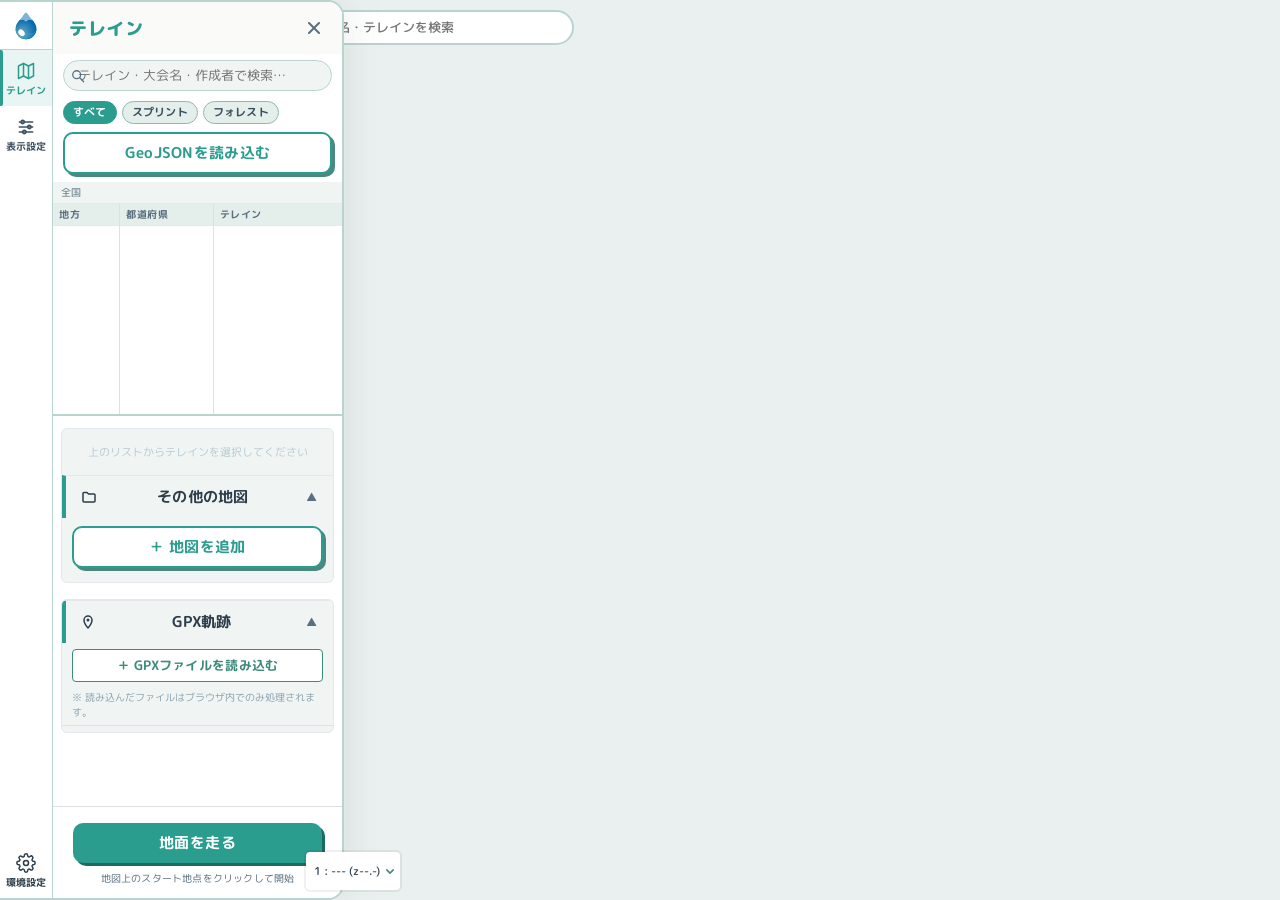
==== index.html @ 2d06283a "等高線プルダウンをDEMソース・間隔の2段に分割 - sel-contour-combinedを廃止しsel-contour-dem / sel-contour-intervalに分離 - bm-ca" ====
<!DOCTYPE html>
<!--
  This project incorporates code from the following open-source projects.
  See THIRD_PARTY_LICENSES.md for full license texts.

  - OriLibre (https://github.com/tjmsy/orilibre)
    Copyright (c) 2025 tojo masaya — MIT License

  - 全国Ｑ地図 MapLibre GL JS版 (https://github.com/qchizu-project/qchizu-maps-maplibregljs)
    Copyright 2024 全国Ｑ地図管理者 — MIT License
-->
<html lang="ja">

<head>
<meta charset="UTF-8" />
<meta name="viewport" content="width=device-width, initial-scale=1.0" />
<title>TeleDrop</title>
<link rel="icon" type="image/svg+xml" href="favicon.svg" />
<link rel="apple-touch-icon" href="apple-touch-icon.png" />
<link rel="icon" type="image/png" href="apple-touch-icon.png" />
<meta name="theme-color" content="#25556f" />

<!--
========================================================
MapLibre GL JS の読み込み
WebGL を使ってブラウザ上でインタラクティブな地図を描画するライブラリです。
3D地形表示（Terrain）や画像オーバーレイなどの機能を持ちます。
========================================================
-->
<link rel="stylesheet" href="https://unpkg.com/maplibre-gl@5.19.0/dist/maplibre-gl.css" />
<script src="https://unpkg.com/maplibre-gl@5.19.0/dist/maplibre-gl.js"></script>
<!-- maplibre-gl-export ライブラリは削除済み（独自の印刷モーダルに完全移行） -->
<!-- proj4js: 平面直角座標系 → WGS84 変換（画像+JGW読み込みで使用） -->
<script src="https://cdnjs.cloudflare.com/ajax/libs/proj4js/2.9.0/proj4.js"></script>

<!--
========================================================
PMTiles の読み込み（将来用）
PMTiles は大量のタイルを1つのファイルにまとめてCloudflare R2などに置き、
HTTP Range Request で必要部分だけを取得できる次世代フォーマットです。
将来的に自前のOMAPデータをPMTilesで配信する際に使います。
========================================================
-->
<script src="https://unpkg.com/pmtiles@3.2.0/dist/pmtiles.js"></script>

<!--
========================================================
JSZip の読み込み
KMZファイルは実態が ZIP 形式の圧縮ファイルです。
JSZip を使うことで、ブラウザ（JavaScript）上で ZIP を解凍し、
中に入っている KML ファイルや画像ファイルを取り出すことができます。
サーバーへのアップロードは不要で、すべてクライアント側で完結します。
========================================================
-->
<script src="https://cdnjs.cloudflare.com/ajax/libs/jszip/3.10.1/jszip.min.js"></script>

<!--
========================================================
OriLibre（isomizer）依存ライブラリ
mlcontour : DEMタイルから等高線を生成するライブラリ（isomizer内部で使用）
js-yaml   : 不要（isomizerをローカル化しYAML→JS変換済みのため削除）
========================================================
-->
<script
src="https://cdn.jsdelivr.net/gh/qchizu/maplibre-contour-adding-Numerical-PNG-Tile@main/dist/index.min.js"></script>

<!--
========================================================
GPXファイルはブラウザ標準のDOMParser + querySelectorAll('trkpt')
でネイティブ解析します。外部ライブラリは不使用です。
========================================================
-->

<!--
========================================================
Turf.js の読み込み
2点間の方位角計算・線形補間など空間演算を行うライブラリです。
GPXリプレイ時のカメラ方向（進行方向）の計算に使用します。
========================================================
-->
<script src="https://unpkg.com/@turf/turf@6/turf.min.js"></script>

<!--
========================================================
geomag の読み込み
WMM（World Magnetic Model）を使って磁気偏角（declination）を計算するライブラリです。
磁北線の動的生成に使用します。
========================================================
-->
<script src="https://cdn.jsdelivr.net/npm/geomag@1.0.0/dist/geomag.min.js"></script>

<!--
========================================================
TensorFlow.js の読み込み
CS立体図をDEMタイルからブラウザ内で動的生成するために使用します。
WebGLバックエンドで高速な畳み込み演算（ガウシアン平滑化）を実行します。
qchizu-project/qchizu-maps-maplibregljs のアルゴリズムを参考にしています。
========================================================
-->
<script src="https://cdn.jsdelivr.net/npm/@tensorflow/tfjs@4/dist/tf.min.js"></script>

<!--
========================================================
nipplejs の読み込み
Oシミュレーターモードの仮想ジョイスティック（左手移動）に使用します。
========================================================
-->
<script src="https://cdnjs.cloudflare.com/ajax/libs/nipplejs/0.10.1/nipplejs.min.js"></script>

<link rel="stylesheet" href="style.css">
</head>

<body>
<!-- 地図を描画するコンテナ要素 -->
<div id="map"></div>

<!-- 統合検索ボックス（常時表示・サイドバー幅に連動） -->
<div id="unified-search">
  <div id="unified-search-row">
    <svg class="search-icon" xmlns="http://www.w3.org/00/svg" viewBox="0 0 16 16" fill="none" width="14" height="14" aria-hidden="true">
      <circle cx="6.5" cy="6.5" r="4.5" stroke="currentColor" stroke-width="1.5"/>
      <line x1="10" y1="10" x2="14.5" y2="14.5" stroke="currentColor" stroke-width="1.5" stroke-linecap="round"/>
    </svg>
    <input type="text" id="unified-search-input" placeholder="地名・テレインを検索" autocomplete="off" />
    <button id="unified-search-clear" aria-label="入力をクリア" style="display:none">
      <svg xmlns="http://www.w3.org/2000/svg" viewBox="0 0 16 16" fill="none" width="12" height="12" aria-hidden="true">
        <line x1="3" y1="3" x2="13" y2="13" stroke="currentColor" stroke-width="1.5" stroke-linecap="round"/>
        <line x1="13" y1="3" x2="3" y2="13" stroke="currentColor" stroke-width="1.5" stroke-linecap="round"/>
      </svg>
    </button>
  </div>
  <div id="unified-search-msg"></div>
  <div id="unified-search-results"></div>
</div>
<!-- 開発用テーマカラーピッカー（非表示中）
<div id="dev-color-picker">
  <span>🎨</span>
  <input type="color" id="dev-primary-color" value="#2563eb" title="メインカラーを選択">
  <span id="dev-color-label" style="font-family:monospace">#2563eb</span>
  <button id="dev-color-copy" title="CSSコードをコピー">copy</button>
  <span style="color:#aaa;margin:0 2px">|</span>
  <span style="font-size:10px;color:#666">文字</span>
  <label id="dev-on-primary-toggle" title="primary背景上の文字色を白/黒で切り替え">
    <input type="checkbox" id="dev-on-primary-check" style="display:none">
    <span id="dev-on-primary-knob">⚪白</span>
  </label>
</div>
-->

<!-- 右下フロート縮尺コントロール -->
<div id="scale-ctrl-container">
  <select id="sel-scale" class="scale-ctrl-select" title="地図の縮尺を変更">
    <option value="" id="opt-current-scale">1 : --- (z--.-)</option>
    <option disabled>──────</option>
    <option value="2500">1 : 2,500</option>
    <option value="4000">1 : 4,000</option>
    <option value="5000">1 : 5,000</option>
    <option value="10000">1 : 10,000</option>
    <option value="15000">1 : 15,000</option>
    <option value="25000">1 : 25,000</option>
  </select>
</div>
<div id="sidebar">
  <!-- アイコンバー（常時表示） -->
  <div id="sidebar-icon-bar">
    <div id="sidebar-logo"><img src="favicon.svg" alt="TeleDrop"></div>
    <button class="sidebar-nav-btn active" data-panel="terrain" title="テレイン（走る場所を選択）">
      <span class="nav-icon">
        <svg xmlns="http://www.w3.org/2000/svg" width="20" height="20" viewBox="0 0 24 24" fill="none" stroke="currentColor" stroke-width="1.8" stroke-linecap="round" stroke-linejoin="round" aria-hidden="true">
          <polygon points="3 6 9 3 15 6 21 3 21 18 15 21 9 18 3 21 3 6"/>
          <line x1="9" y1="3" x2="9" y2="18"/>
          <line x1="15" y1="6" x2="15" y2="21"/>
        </svg>
      </span>
      <span class="nav-label">テレイン</span>
    </button>
    <!-- 読図タブ（機能をテレインタブに統合・非表示） -->
    <button class="sidebar-nav-btn" data-panel="3denv" title="設定">
      <span class="nav-icon">
        <svg xmlns="http://www.w3.org/2000/svg" width="20" height="20" viewBox="0 0 24 24" fill="none" stroke="currentColor" stroke-width="1.8" stroke-linecap="round" aria-hidden="true">
          <line x1="4" y1="6" x2="20" y2="6"/>
          <line x1="4" y1="12" x2="20" y2="12"/>
          <line x1="4" y1="18" x2="20" y2="18"/>
          <circle cx="8" cy="6" r="2"/>
          <circle cx="16" cy="12" r="2"/>
          <circle cx="10" cy="18" r="2"/>
        </svg>
      </span>
      <span class="nav-label">表示設定</span>
    </button>
    <!-- スペーサー: 以降のボタンをバー下部に寄せる -->
    <div class="sidebar-nav-spacer"></div>
    <!-- 環境設定モーダルを開くボタン -->
    <button class="sidebar-modal-btn" id="sys-settings-open-btn" title="環境設定">
      <span class="nav-icon">
        <svg xmlns="http://www.w3.org/2000/svg" width="20" height="20" viewBox="0 0 24 24" fill="none" stroke="currentColor" stroke-width="1.8" stroke-linecap="round" stroke-linejoin="round" aria-hidden="true">
          <circle cx="12" cy="12" r="3"/>
          <path d="M19.4 15a1.65 1.65 0 0 0 .33 1.82l.06.06a2 2 0 0 1-2.83 2.83l-.06-.06a1.65 1.65 0 0 0-1.82-.33 1.65 1.65 0 0 0-1 1.51V21a2 2 0 0 1-4 0v-.09A1.65 1.65 0 0 0 9 19.4a1.65 1.65 0 0 0-1.82.33l-.06.06a2 2 0 0 1-2.83-2.83l.06-.06A1.65 1.65 0 0 0 4.68 15a1.65 1.65 0 0 0-1.51-1H3a2 2 0 0 1 0-4h.09A1.65 1.65 0 0 0 4.6 9a1.65 1.65 0 0 0-.33-1.82l-.06-.06a2 2 0 0 1 2.83-2.83l.06.06A1.65 1.65 0 0 0 9 4.68a1.65 1.65 0 0 0 1-1.51V3a2 2 0 0 1 4 0v.09a1.65 1.65 0 0 0 1 1.51 1.65 1.65 0 0 0 1.82-.33l.06-.06a2 2 0 0 1 2.83 2.83l-.06.06A1.65 1.65 0 0 0 19.4 9a1.65 1.65 0 0 0 1.51 1H21a2 2 0 0 1 0 4h-.09a1.65 1.65 0 0 0-1.51 1z"/>
        </svg>
      </span>
      <span class="nav-label">環境設定</span>
    </button>
  </div>

  <!-- パネルコンテンツ -->
  <div id="sidebar-panel">

    <!-- ドラッグハンドル（モバイル専用） -->
    <div id="sheet-handle" aria-hidden="true"><div class="sheet-handle-bar"></div></div>
    <!-- ミニバー: 最小展開時のプレビュー（モバイル専用） -->
    <div id="sheet-mini-bar">
      <span id="sheet-mini-label">シミュレーター</span>
      <button id="sheet-mini-start-btn">▶ 開始</button>
    </div>

    <!-- 🌍 テレイン（読図機能を統合） -->
    <div class="sidebar-section active" id="panel-terrain">
      <div class="sidebar-section-header">テレイン<button class="sidebar-close-btn" title="パネルを閉じる" aria-label="パネルを閉じる"><svg width="12" height="12" viewBox="0 0 12 12" fill="none" stroke="currentColor" stroke-width="2" stroke-linecap="round"><line x1="1" y1="1" x2="11" y2="11"/><line x1="11" y1="1" x2="1" y2="11"/></svg></button></div>

      <!-- 上部: テレイン検索・絞り込み・ミラーカラム -->
      <div class="terrain-upper">
        <div id="catalog-section">
          <div class="catalog-search-wrap">
            <div class="catalog-search-row">
              <svg class="search-icon" xmlns="http://www.w3.org/2000/svg" viewBox="0 0 16 16" fill="none" width="14" height="14" aria-hidden="true">
                <circle cx="6.5" cy="6.5" r="4.5" stroke="currentColor" stroke-width="1.5"/>
                <line x1="10" y1="10" x2="14.5" y2="14.5" stroke="currentColor" stroke-width="1.5" stroke-linecap="round"/>
              </svg>
              <input id="catalog-search" type="text" placeholder="テレイン・大会名・作成者で検索…" autocomplete="off" />
            </div>
          </div>
          <div class="map-type-chips">
            <button class="type-chip active" data-type="">すべて</button>
            <button class="type-chip" data-type="sprint">スプリント</button>
            <button class="type-chip" data-type="forest">フォレスト</button>
          </div>
          <input type="file" id="geojson-file-input" accept=".geojson,.json" style="display:none" />
          <button id="geojson-load-btn" class="panel-btn-outline geojson-load-btn-top">GeoJSONを読み込む</button>
          <div id="miller-browser">
            <div id="miller-breadcrumb" class="miller-breadcrumb">
              <span class="miller-bc-root">全国</span>
            </div>
            <div class="miller-scroll-wrap">
            <div class="miller-wrap">
              <div class="miller-col" id="miller-col-region">
                <div class="miller-col-hd">地方</div>
              </div>
              <div class="miller-col" id="miller-col-pref">
                <div class="miller-col-hd">都道府県</div>
              </div>
              <div class="miller-col" id="miller-col-terrain">
                <div class="miller-col-hd">テレイン</div>
              </div>
            </div>
            </div><!-- /.miller-scroll-wrap -->
          </div>
        </div>
      </div>

      <!-- 下部: フレームツリー・地図管理・GPX -->
      <div class="terrain-lower">

        <!-- カード: フレームツリー ＋ その他の地図 -->
        <div class="terrain-detail-card">

          <!-- フレームツリー（テレイン選択前は案内テキスト） -->
          <div id="frame-tree-section">
            <div id="terrain-selected-hd" class="terrain-selected-hd" style="display:none">
              <span id="terrain-selected-name"></span>
              <button id="btn-export-frames-geojson" class="tree-export-btn" title="枠をGeoJSONでエクスポート"><svg width="14" height="14" viewBox="0 0 14 14" fill="none" stroke="currentColor" stroke-width="1.5" stroke-linecap="round" stroke-linejoin="round"><path d="M7 1v7M4.5 5.5L7 8l2.5-2.5M2 10v2a1 1 0 001 1h8a1 1 0 001-1v-2"/></svg></button>
            </div>
            <div id="frame-tree-list">
              <div class="tree-empty-hint">上のリストからテレインを選択してください</div>
            </div>
          </div>

          <!-- その他の地図（枠に依存しない手動配置地図の受け皿） -->
          <details class="panel-section" open>
            <summary><svg width="14" height="14" viewBox="0 0 14 14" fill="none" stroke="currentColor" stroke-width="1.5" stroke-linecap="round" stroke-linejoin="round" style="vertical-align:-2px;margin-right:4px"><path d="M1 3.5A1 1 0 012 2.5h3l1.5 1.5H12a1 1 0 011 1V11a1 1 0 01-1 1H2a1 1 0 01-1-1V3.5z"/></svg>その他の地図</summary>
            <div id="other-maps-drop-target" class="tree-drop-area">
              <div id="frame-tree-other-children"></div>
              <input type="file" id="map-import-input-top" accept=".kmz,.jpg,.jpeg,.png" multiple style="display:none" />
              <button id="map-import-btn-top" class="panel-btn-outline">＋ 地図を追加</button>
              <button id="btn-export-img-geojson" class="tree-upload-btn" style="display:none"><svg width="14" height="14" viewBox="0 0 14 14" fill="none" stroke="currentColor" stroke-width="1.5" stroke-linecap="round" stroke-linejoin="round"><path d="M7 1v7M4.5 5.5L7 8l2.5-2.5M2 10v2a1 1 0 001 1h8a1 1 0 001-1v-2"/></svg> 枠をGeoJSONで書き出す</button>
            </div>
          </details>

        </div><!-- /.terrain-detail-card -->

        <!-- GPX軌跡セクション -->
        <div class="terrain-detail-card">
          <details class="panel-section" open>
            <summary><svg width="12" height="14" viewBox="0 0 12 14" fill="none" stroke="currentColor" stroke-width="1.5" stroke-linecap="round" stroke-linejoin="round" style="vertical-align:-2px;margin-right:4px"><path d="M6 1a4 4 0 014 4c0 3.5-4 8-4 8S2 8.5 2 5a4 4 0 014-4z"/><circle cx="6" cy="5" r="1.5" fill="currentColor" stroke="none"/></svg>GPX軌跡</summary>
            <div id="gpx-status"></div>
            <input type="file" id="gpx-file-input" accept=".gpx" style="display:none" />
            <button id="gpx-upload-btn" class="tree-upload-btn">＋ GPXファイルを読み込む</button>
            <p class="privacy-note">※ 読み込んだファイルはブラウザ内でのみ処理されます。</p>
          </details>
        </div><!-- /.terrain-detail-card -->

      </div>
    </div>

    <!-- 読図パネル（機能統合済み・互換性のため非表示で保持） -->
    <div style="display:none">
      <div id="readmap-smart-slots"></div>
      <div id="sim-readmap-list"></div>
      <div id="kmz-list"></div>
    </div>
    <div class="sidebar-section" id="panel-readmap" style="display:none!important"></div>

    <!-- ⚙ 設定 -->
    <div class="sidebar-section" id="panel-3denv">
      <div class="sidebar-section-header">表示設定<button class="sidebar-close-btn" title="パネルを閉じる" aria-label="パネルを閉じる"><svg width="12" height="12" viewBox="0 0 12 12" fill="none" stroke="currentColor" stroke-width="2" stroke-linecap="round"><line x1="1" y1="1" x2="11" y2="11"/><line x1="11" y1="1" x2="1" y2="11"/></svg></button></div>
      <div class="sidebar-scroll">

        <!-- グループ: 地図表示 -->
        <div class="settings-group">
          <div class="settings-group-title">地図表示</div>
          <div class="setting-row bm-row">
            <span class="setting-label">ベースマップ</span>
            <div id="basemap-cards" class="bm-cards">
              <button class="bm-card active" data-key="orilibre">
                <img class="bm-card-img" src="assets/thumbnails/orilibre.png" alt="">
                <span class="bm-card-label">OriLibre</span>
              </button>
              <button class="bm-card" data-key="gsi-std">
                <img class="bm-card-img" src="assets/thumbnails/gsi-std.png" alt="">
                <span class="bm-card-label">標準地図</span>
              </button>
              <button class="bm-card" data-key="gsi-pale">
                <img class="bm-card-img" src="assets/thumbnails/gsi-pale.png" alt="">
                <span class="bm-card-label">淡色地図</span>
              </button>
              <button class="bm-card" data-key="gsi-blank">
                <img class="bm-card-img" src="assets/thumbnails/gsi-blank.png" alt="">
                <span class="bm-card-label">白地図</span>
              </button>
              <button class="bm-card" data-key="gsi-photo">
                <img class="bm-card-img" src="assets/thumbnails/gsi-photo.png" alt="">
                <span class="bm-card-label">航空写真</span>
              </button>
              <button class="bm-card" data-key="osm">
                <img class="bm-card-img" src="assets/thumbnails/osm.png" alt="">
                <span class="bm-card-label">OSM</span>
              </button>
              <!-- CS立体図カード（非表示中）
              <button class="bm-card" data-key="cs-1m">
                <img class="bm-card-img" src="assets/thumbnails/cs-1m.png" alt="">
                <span class="bm-card-label">CS 1m</span>
              </button>
              <button class="bm-card" data-key="cs-0.5m">
                <img class="bm-card-img" src="assets/thumbnails/cs-0.5m.png" alt="">
                <span class="bm-card-label">CS 0.5m</span>
              </button>
              -->
            </div>
            <!-- サムネイル生成UI（開発用・非表示中）
            <div class="bm-thumb-actions">
              <button id="btn-orilibre-thumb" class="bm-thumb-btn" type="button">OriLibreサムネ生成</button>
              <span class="bm-thumb-note">現在の表示範囲から正方形で取得</span>
            </div>
            -->
          </div>
          <div class="setting-row bm-row">
            <div class="overlay-header">
              <span class="setting-label">オーバーレイ</span>
              <span class="opacity-row-label">透明度</span>
              <input type="range" id="slider-cs" min="0" max="1" step="0.05" value="1.0" class="ui-slider" disabled />
            </div>
            <div id="overlay-cards" class="bm-cards">
              <button class="bm-card active" data-key="none">
                <div class="bm-card-none-bg" aria-hidden="true"></div>
                <span class="bm-card-label">なし</span>
              </button>
              <button class="bm-card" data-key="color-relief">
                <img class="bm-card-img" src="assets/thumbnails/color-relief.png" alt="">
                <span class="bm-card-label">色別標高</span>
              </button>
              <button class="bm-card" data-key="color-contour">
                <img class="bm-card-img" src="assets/thumbnails/color-contour.svg" alt="">
                 <span class="bm-card-label">色別等高線</span>
               </button>
               <button class="bm-card" data-key="slope">
                 <img class="bm-card-img" src="assets/thumbnails/color-relief.png" alt="">
                  <span class="bm-card-label">色別傾斜</span>
                </button>
               <button class="bm-card" data-key="cs">
                 <img class="bm-card-img" src="assets/thumbnails/cs.png" alt="">
                 <span class="bm-card-label">CS立体図</span>
               </button>
            </div>

            <!-- 色別標高図コントロール（color-relief 選択時のみ表示） -->
            <div id="color-relief-controls" class="color-relief-ctrls" style="display:none">
              <!-- ラベル行: "標高(m)  [自動]" -->
              <!-- ラベル行: "標高(m)  [min]－[max]  [自動]" -->
              <div class="cr-label-row">
                <span class="cr-label-text">標高(m)</span>
                <span class="cr-range-display">
                  <input type="number" id="cr-min-input" class="cr-num-input" step="1" value="0" min="0" />
                  <span class="cr-range-sep">–</span>
                  <input type="number" id="cr-max-input" class="cr-num-input" step="1" value="500" />
                </span>
                <button id="cr-autofit-btn" class="cr-autofit-btn" title="表示範囲の最小・最大標高を自動取得">
                  <svg xmlns="http://www.w3.org/2000/svg" width="11" height="11" viewBox="0 0 24 24" fill="none" stroke="currentColor" stroke-width="2.5" stroke-linecap="round" stroke-linejoin="round" aria-hidden="true"><path d="M3 12a9 9 0 1 0 9-9 9.75 9.75 0 0 0-6.74 2.74L3 8"/><path d="M3 3v5h5"/></svg>
                  自動
                </button>
              </div>
              <!-- スライダー行: グラデーションバー（JS 動的更新）+ 三角つまみ -->
              <div class="cr-dual-track">
                <div class="cr-gradient-track"></div>
                <div class="cr-selected-track" id="cr-selected-track">
                  <div class="cr-selected-drag cr-selected-drag--min" id="cr-selected-min-hit"></div>
                  <div class="cr-selected-drag cr-selected-drag--move" id="cr-selected-move-hit"></div>
                  <div class="cr-selected-drag cr-selected-drag--max" id="cr-selected-max-hit"></div>
                </div>
                <input type="range" class="cr-range" id="cr-min-slider"
                  min="0" max="4000" step="10" value="0" />
                <input type="range" class="cr-range" id="cr-max-slider"
                  min="0" max="4000" step="10" value="500" />
              </div>
              <button id="btn-color-relief-thumb" class="bm-thumb-btn" type="button" style="margin:6px 0 2px">サムネイル生成</button>
            </div>

            <div id="slope-relief-controls" class="color-relief-ctrls" style="display:none">
              <div class="cr-label-row">
                <span class="cr-label-text">傾斜(°)</span>
                <span class="cr-range-display">
                  <input type="number" id="sr-min-input" class="cr-num-input" step="1" value="0" min="0" />
                  <span class="cr-range-sep">–</span>
                  <input type="number" id="sr-max-input" class="cr-num-input" step="1" value="45" />
                </span>
                <button id="sr-autofit-btn" class="cr-autofit-btn" title="表示範囲の最小・最大傾斜を自動取得">
                  <svg xmlns="http://www.w3.org/2000/svg" width="11" height="11" viewBox="0 0 24 24" fill="none" stroke="currentColor" stroke-width="2.5" stroke-linecap="round" stroke-linejoin="round" aria-hidden="true"><path d="M3 12a9 9 0 1 0 9-9 9.75 9.75 0 0 0-6.74 2.74L3 8"/><path d="M3 3v5h5"/></svg>
                  自動
                </button>
              </div>
              <div class="cr-dual-track">
                <div class="cr-gradient-track" id="sr-gradient-track"></div>
                <div class="cr-selected-track" id="sr-selected-track">
                  <div class="cr-selected-drag cr-selected-drag--min" id="sr-selected-min-hit"></div>
                  <div class="cr-selected-drag cr-selected-drag--move" id="sr-selected-move-hit"></div>
                  <div class="cr-selected-drag cr-selected-drag--max" id="sr-selected-max-hit"></div>
                </div>
                <input type="range" class="cr-range" id="sr-min-slider"
                  min="0" max="90" step="1" value="0" />
                <input type="range" class="cr-range" id="sr-max-slider"
                  min="0" max="90" step="1" value="45" />
              </div>
            </div>

          </div>
        </div>

        <!-- グループ: 地形・ナビ -->
        <div class="settings-group">
          <div class="settings-group-title">地形・ナビ</div>
          <!-- 等高線・磁北線タイルカード（横並び） -->
          <div class="setting-row bm-row layer-pair-row">
            <div class="layer-card-wrapper">
              <span class="layer-card-title">等高線</span>
              <div class="bm-card active" id="contour-card">
                <img class="bm-card-img" id="contour-card-img" src="assets/thumbnails/contour-1m.png" alt="">
                <div class="bm-card-label-group">
                  <select id="sel-contour-dem" class="bm-card-select">
                    <option value="q1m" selected>Q地図 1m</option>
                    <option value="dem5a">DEM5A</option>
                  </select>
                  <select id="sel-contour-interval" class="bm-card-select">
                    <option value="1">1m</option>
                    <option value="2">2m</option>
                    <option value="2.5">2.5m</option>
                    <option value="5" selected>5m</option>
                    <option value="10">10m</option>
                  </select>
                </div>
              </div>
            </div>
            <div class="layer-card-wrapper">
              <span class="layer-card-title">磁北線</span>
              <div class="bm-card active" id="magnetic-card">
                <img class="bm-card-img" src="assets/thumbnails/magnetic-north.png" alt="">
                <div class="bm-card-label-group">
                  <select id="sel-magnetic-combined" class="bm-card-select">
                    <option value="120">120m</option>
                    <option value="150">150m</option>
                    <option value="250">250m</option>
                    <option value="300" selected>300m</option>
                    <option value="500">500m</option>
                  </select>
                </div>
              </div>
            </div>
          </div>
          <div class="setting-row toggle-left">
            <div class="setting-left">
              <label for="chk-exaggeration" class="setting-label">3D地形</label>
              <label class="toggle-switch">
                <input type="checkbox" id="chk-exaggeration" checked />
                <span class="toggle-slider"></span>
              </label>
            </div>
            <div class="setting-right">
              <input type="range" id="slider-exaggeration" min="0.5" max="3" step="0.1" value="1.0"
                class="ui-slider" />
              <span class="opacity-val" id="val-exaggeration">1.0×</span>
            </div>
          </div>
          <div class="setting-row toggle-left">
            <div class="setting-left">
              <label for="chk-building" class="setting-label">3D建物</label>
              <label class="toggle-switch">
                <input type="checkbox" id="chk-building" checked />
                <span class="toggle-slider"></span>
              </label>
            </div>
            <div class="setting-right">
              <select id="sel-building" class="setting-select">
                <option value="plateau" selected>PLATEAU</option>
                <option value="plateau-lod2">PLATEAU LOD2</option>
                <option value="ofm">OpenFreeMap</option>
              </select>
            </div>
          </div>
        </div>


      </div>
    </div>

    <!-- PCシミュレーター開始ボタン（常時表示・パネル最下部固定） -->
    <div class="sim-start-block" id="sim-start-block">
      <button id="pc-sim-toggle-btn">地面を走る</button>
      <!-- <button id="pc-sim-bird-btn">空を飛ぶ</button> -->
      <div id="pc-sim-start-hint">地図上のスタート地点をクリックして開始</div>
    </div>

  </div>
</div>
<!-- タイムライン・コントロールパネル（画面下部、GPX読み込み後に表示） -->
<div id="timeline-panel">
  <!-- キーヒント（3Dモード時のみ表示） -->
  <div id="gpx-key-hint">↑↓ ピッチ &nbsp;·&nbsp; ←→ 方向 &nbsp;·&nbsp; I/O 距離</div>
  <!-- 再生コントロール行 -->
  <div id="timeline-main-row">
    <button id="play-pause-btn">▶</button>
    <div id="timeline-controls">
      <input type="range" id="seek-bar" min="0" max="100" value="0" />
      <div id="time-display">
        <span id="time-current">00:00</span> / <span id="time-total">00:00</span>
      </div>
    </div>
    <select id="speed-select" title="再生速度">
      <option value="10">10×</option>
      <option value="30" selected>30×</option>
      <option value="60">60×</option>
      <option value="120">120×</option>
    </select>
    <button id="gpx-3d-btn" title="2D / 3D 追尾カメラ 切替">2D</button>
  </div>
</div>
<!-- ドラッグ&ドロップ時に表示されるオーバーレイ -->
<!-- フレームへの画像割り当て用（全フレームで共有する隠し input） -->
<input type="file" id="frame-img-input" accept=".jpg,.jpeg,.png" multiple style="display:none" />

<div id="drop-overlay">KMZ・画像+JGW・GPX をドロップ</div>

<!-- ===== 環境設定モーダル（スケール・シミュレーター設定） ===== -->
<div id="sys-settings-modal" role="dialog" aria-modal="true" aria-label="環境設定" style="display:none">
  <div id="sys-settings-wrapper" class="modal-wrapper">

    <!-- ヘッダー -->
    <div id="sys-settings-header" class="modal-header">
      <span>環境設定</span>
      <button id="sys-settings-close-btn" class="modal-close-btn" title="閉じる"><svg width="12" height="12" viewBox="0 0 12 12" fill="none" stroke="currentColor" stroke-width="2" stroke-linecap="round"><line x1="1" y1="1" x2="11" y2="11"/><line x1="11" y1="1" x2="1" y2="11"/></svg></button>
    </div>

    <!-- ボディ: 左ナビ + 右コンテンツ -->
    <div id="sys-settings-body">

      <!-- 左ナビゲーション -->
      <nav id="settings-nav">
        <button class="settings-nav-item active" data-section="general">
          <span class="settings-nav-icon">
            <svg xmlns="http://www.w3.org/2000/svg" width="16" height="16" viewBox="0 0 24 24" fill="none" stroke="currentColor" stroke-width="1.8" stroke-linecap="round" stroke-linejoin="round" aria-hidden="true">
              <circle cx="12" cy="8" r="3"/>
              <path d="M20 21a8 8 0 1 0-16 0"/>
            </svg>
          </span>
          <span class="settings-nav-label">一般</span>
        </button>
        <button class="settings-nav-item" data-section="simulator">
          <span class="settings-nav-icon">
            <svg xmlns="http://www.w3.org/2000/svg" width="16" height="16" viewBox="0 0 24 24" fill="none" stroke="currentColor" stroke-width="1.8" stroke-linecap="round" stroke-linejoin="round" aria-hidden="true">
              <polygon points="5 3 19 12 5 21 5 3"/>
            </svg>
          </span>
          <span class="settings-nav-label">シミュレーター</span>
        </button>
        <button class="settings-nav-item" data-section="display">
          <span class="settings-nav-icon">
            <svg xmlns="http://www.w3.org/2000/svg" width="16" height="16" viewBox="0 0 24 24" fill="none" stroke="currentColor" stroke-width="1.8" stroke-linecap="round" stroke-linejoin="round" aria-hidden="true">
              <rect x="2" y="3" width="20" height="14" rx="2"/>
              <line x1="8" y1="21" x2="16" y2="21"/>
              <line x1="12" y1="17" x2="12" y2="21"/>
            </svg>
          </span>
          <span class="settings-nav-label">画面・校正</span>
        </button>
      </nav>

      <!-- 右コンテンツエリア -->
      <div id="settings-content">

        <!-- 一般 -->
        <section class="settings-section active" id="settings-sec-general">
          <h2 class="settings-section-heading">一般</h2>
          <div class="settings-item">
            <div class="settings-item-label">
              <span class="settings-item-title">操作ヒントを表示</span>
              <span class="settings-item-desc">シミュレーター起動時に操作ガイドを画面上に表示します</span>
            </div>
            <div class="settings-item-ctrl">
              <label class="toggle-switch">
                <input type="checkbox" id="chk-sim-hint" checked />
                <span class="toggle-slider"></span>
              </label>
            </div>
          </div>
          <div class="settings-item">
            <div class="settings-item-label">
              <span class="settings-item-title">読図モードで現在位置を表示</span>
              <span class="settings-item-desc">GPS を利用して現在地を地図上にドットで表示します</span>
            </div>
            <div class="settings-item-ctrl">
              <label class="toggle-switch">
                <input type="checkbox" id="chk-readmap-dot" checked />
                <span class="toggle-slider"></span>
              </label>
            </div>
          </div>
        </section>

        <!-- シミュレーター -->
        <section class="settings-section" id="settings-sec-simulator">
          <h2 class="settings-section-heading">シミュレーター</h2>

          <!-- シミュレーターモード（非表示中） -->
          <!--
          <div class="settings-item">
            <div class="settings-item-label">
              <span class="settings-item-title">シミュレーターモード</span>
              <span class="settings-item-desc">地面を走るか、上空を飛ぶかを選択します</span>
            </div>
            <div class="settings-item-ctrl">
              <div class="sim-view-mode-chips">
                <button class="type-chip active" data-sim-mode="terrain">地面を走る</button>
                <button class="type-chip"        data-sim-mode="bird">空を飛ぶ</button>
              </div>
            </div>
          </div>
          -->

          <!-- 飛行高度（鳥瞰モード時のみ表示） -->
          <!--
          <div class="settings-sim-speed-item" id="settings-bird-alt-item" style="display:none">
            <div class="settings-ppi-header">
              <div>
                <span class="settings-item-title">飛行高度</span>
                <span class="settings-item-desc">地形面からの相対高度</span>
              </div>
              <div class="settings-ppi-value-wrap">
                <span class="settings-ppi-num" id="pc-bird-alt-num">200</span>
                <span class="settings-ppi-unit">m</span>
              </div>
            </div>
            <div class="settings-sim-speed-ctrl settings-sim-speed-ctrl--bubble">
              <span class="settings-slider-bound">10</span>
              <div class="slider-bubble-wrap">
                <span class="slider-bubble" id="pc-bird-alt-bubble">200</span>
                <input type="range" id="pc-bird-alt" min="0" max="1000" step="1" value="482" class="ui-slider" />
              </div>
              <span class="settings-slider-bound">5000</span>
            </div>
          </div>
          -->

          <!-- 移動速度 -->
          <div class="settings-sim-speed-item">
            <!-- ヘッダー: タイトル（左）+ 速度・ペース大きい数値（右） -->
            <div class="settings-ppi-header">
              <div><span class="settings-item-title">移動速度</span></div>
              <div class="sim-speed-display">
                <div class="sim-speed-block">
                  <span class="sim-speed-big" id="pc-sim-speed-num">100</span>
                  <span class="sim-metric-unit">km/h</span>
                </div>
                <div class="sim-speed-sep"></div>
                <div class="sim-pace-block">
                  <span class="sim-pace-big" id="pc-sim-pace-display">0:36</span>
                  <span class="sim-metric-unit">/km</span>
                </div>
              </div>
            </div>
            <!-- スライダー行（バッジ + レール + 境界目盛り） -->
            <div class="settings-sim-speed-ctrl">
              <div class="slider-bubble-wrap">
                <!-- thumb追随バッジ: 速度 -->
                <span class="sim-speed-badge" id="pc-sim-speed-badge"><span id="pc-sim-badge-speed">100</span></span>
                <!-- スライダー下に配置する円ドット＋上部数字ラベル（thumbの後ろに入るよう input より前に置く） -->
                <div class="sim-speed-dot-area" id="pc-sim-speed-dots">
                  <div class="sim-speed-tick" data-idx="0" style="--tick-pct: 0.0000"><span class="sim-speed-tick-lbl">10</span></div>
                  <div class="sim-speed-tick" data-idx="1" style="--tick-pct: 0.1111"><span class="sim-speed-tick-lbl">12</span></div>
                  <div class="sim-speed-tick" data-idx="2" style="--tick-pct: 0.2222"><span class="sim-speed-tick-lbl">15</span></div>
                  <div class="sim-speed-tick" data-idx="3" style="--tick-pct: 0.3333"><span class="sim-speed-tick-lbl">20</span></div>
                  <div class="sim-speed-tick" data-idx="4" style="--tick-pct: 0.4444"><span class="sim-speed-tick-lbl">30</span></div>
                  <div class="sim-speed-tick" data-idx="5" style="--tick-pct: 0.5556"><span class="sim-speed-tick-lbl">60</span></div>
                  <div class="sim-speed-tick" data-idx="6" style="--tick-pct: 0.6667"><span class="sim-speed-tick-lbl">100</span></div>
                  <div class="sim-speed-tick" data-idx="7" style="--tick-pct: 0.7778"><span class="sim-speed-tick-lbl">300</span></div>
                  <div class="sim-speed-tick" data-idx="8" style="--tick-pct: 0.8889"><span class="sim-speed-tick-lbl">600</span></div>
                  <div class="sim-speed-tick" data-idx="9" style="--tick-pct: 1.0000"><span class="sim-speed-tick-lbl">900</span></div>
                </div>
                <input type="range" id="pc-sim-speed" min="0" max="9" step="1" value="6" class="ui-slider" />
                <!-- モードラベル: 各tickに個別表示 -->
                <div class="sim-speed-tick-area">
                  <div class="sim-speed-mode-lbl" style="--lbl-ctr: 0.0000">キロ6</div>
                  <div class="sim-speed-mode-lbl" style="--lbl-ctr: 0.1111">キロ5</div>
                  <div class="sim-speed-mode-lbl" style="--lbl-ctr: 0.2222">キロ4</div>
                  <div class="sim-speed-mode-lbl" style="--lbl-ctr: 0.3333">キロ3</div>
                  <div class="sim-speed-mode-lbl" style="--lbl-ctr: 0.4444">キロ2</div>
                  <div class="sim-speed-mode-lbl" style="--lbl-ctr: 0.5556">自動車</div>
                  <div class="sim-speed-mode-lbl" style="--lbl-ctr: 0.6667">高速</div>
                  <div class="sim-speed-mode-lbl" style="--lbl-ctr: 0.7778">新幹線</div>
                  <div class="sim-speed-mode-lbl" style="--lbl-ctr: 0.8889">リニア</div>
                  <div class="sim-speed-mode-lbl" style="--lbl-ctr: 1.0000">飛行機</div>
                </div>
              </div>
            </div>
          </div>

          <!-- 読図マップ -->
          <div class="settings-sim-speed-item">
            <div class="settings-ppi-header">
              <div>
                <span class="settings-item-title">読図マップ</span>
                <span class="settings-item-desc">シミュレーター起動時に表示するベースマップを選択します</span>
              </div>
            </div>
            <div class="settings-sim-speed-ctrl settings-sim-speed-ctrl--select">
              <div class="slider-bubble-wrap">
                <select id="sel-readmap-bg" class="setting-select" style="width: 100%">
                  <option value="orilibre" selected>OriLibre</option>
                  <option value="gsi-std">地理院 標準</option>
                  <option value="gsi-pale">地理院 淡色</option>
                  <option value="gsi-blank">白地図</option>
                  <option value="gsi-photo">航空写真</option>
                  <option value="osm">OpenStreetMap</option>
                </select>
              </div>
            </div>
          </div>
        </section>

        <!-- 画面・校正 -->
        <section class="settings-section" id="settings-sec-display">
          <h2 class="settings-section-heading">画面・校正</h2>

          <p class="settings-display-desc">
            正しい縮尺で地図を表示するための設定です。<br>
            下の目盛りに<strong>本物の定規</strong>をあてて、長さがピッタリ一致するように調整してください。
          </p>

          <!-- PPI 統合グループ -->
          <div class="settings-ppi-group">

            <!-- ヘッダー: タイトル + 現在値 -->
            <div class="settings-ppi-header">
              <div>
                <span class="settings-item-title">PPI（画面の密度）</span>
                <span class="settings-item-title-sub">pixel per inch — 1インチ（2.54cm）あたりの画素数</span>
              </div>
              <div class="settings-ppi-value-wrap">
                <span class="settings-ppi-num" id="ppi-current-display">96</span>
                <span class="settings-ppi-unit">ppi</span>
              </div>
            </div>

            <!-- プリセット行 -->
            <div class="settings-ppi-preset-row">
              <span class="settings-ppi-preset-label">デバイスから選択:</span>
              <div class="ppi-cascade-wrap">
                <button id="ppi-cascade-btn" class="ppi-cascade-btn" type="button">
                  <span id="ppi-cascade-label">選択してください</span>
                  <span class="ppi-cascade-arrow">▾</span>
                </button>
                <!-- buildPpiCascade() が body 直下に移動して使用 -->
                <div class="ppi-cascade-menu" id="ppi-cascade-menu"></div>
              </div>
            </div>

            <!-- スライダー行 -->
            <div class="settings-ppi-slider-row">
              <span class="settings-slider-bound">72</span>
              <div class="slider-bubble-wrap">
                <span class="slider-bubble" id="ppi-slider-bubble">96</span>
                <input type="range" id="ppi-manual-slider" min="72" max="550" step="1" value="96" class="ui-slider" />
              </div>
              <span class="settings-slider-bound">550</span>
            </div>

          </div>

          <!-- 定規 -->
          <div class="settings-ruler-wrap">
            <div class="settings-ruler-inner">
              <svg id="ppi-ruler" height="36" aria-label="実寸定規"></svg>
            </div>
          </div>
        </section>

      </div><!-- /#settings-content -->
    </div><!-- /#sys-settings-body -->
  </div><!-- /#sys-settings-wrapper -->
</div>

<!-- ===== PC シミュレーター ポーズHUD ===== -->
<div id="pc-sim-pause-hud" style="display:none">
  <div id="pause-hud-card">
    <div id="pause-hud-title">一時停止</div>
    <div class="pause-hud-actions">
      <button id="pause-hud-resume-btn" class="pause-hud-btn pause-hud-btn--primary">▶ 再開</button>
      <button id="pause-hud-settings-btn" class="pause-hud-btn"><svg width="14" height="14" viewBox="0 0 14 14" fill="none" stroke="currentColor" stroke-width="1.5" stroke-linecap="round" stroke-linejoin="round" style="vertical-align:-2px;margin-right:4px"><circle cx="7" cy="7" r="2"/><path d="M7 1v1.5M7 11.5V13M1 7h1.5M11.5 7H13M2.93 2.93l1.06 1.06M10.01 10.01l1.06 1.06M2.93 11.07l1.06-1.06M10.01 3.99l1.06-1.06"/></svg>環境設定</button>
      <button id="pause-hud-stop-btn" class="pause-hud-btn pause-hud-btn--danger">■ 終了</button>
    </div>
  </div>
</div>

<!-- タイル生成インジケーター（右下・小） -->
<div id="map-tile-loading" style="display:none" aria-live="polite">
  <svg class="compass-spinner" viewBox="0 0 64 64" aria-hidden="true">
    <circle cx="32" cy="32" r="28" fill="none" stroke="#E2E8F0" stroke-width="3"/>
    <path d="M32 8L32 14 M32 50L32 56 M8 32L14 32 M50 32L56 32" stroke="#CBD5E1" stroke-width="2" stroke-linecap="round"/>
    <g class="compass-needle-group">
      <polygon points="32,12 38,32 26,32" fill="#0369b0"/>
      <polygon points="32,52 38,32 26,32" fill="#94A3B8"/>
      <circle cx="32" cy="32" r="4" fill="#fff"/>
      <circle cx="32" cy="32" r="4" fill="none" stroke="#0369b0" stroke-width="1.5"/>
    </g>
  </svg>
  <span>生成中です…</span>
</div>

<!-- 読み込み中インジケーター（中央・大） -->
<div id="map-loading" style="display:none" aria-live="polite">
  <svg class="compass-spinner compass-spinner--lg" viewBox="0 0 64 64" aria-hidden="true">
    <circle cx="32" cy="32" r="28" fill="none" stroke="#E2E8F0" stroke-width="3"/>
    <path d="M32 8L32 14 M32 50L32 56 M8 32L14 32 M50 32L56 32" stroke="#CBD5E1" stroke-width="2" stroke-linecap="round"/>
    <g class="compass-needle-group">
      <polygon points="32,12 38,32 26,32" fill="#0369b0"/>
      <polygon points="32,52 38,32 26,32" fill="#94A3B8"/>
      <circle cx="32" cy="32" r="4" fill="#fff"/>
      <circle cx="32" cy="32" r="4" fill="none" stroke="#0369b0" stroke-width="1.5"/>
    </g>
  </svg>
  <span>生成中です…</span>
</div>

<!-- ===== 枠エクスポート: テレイン情報入力ダイアログ ===== -->
<div id="export-terrain-dialog" role="dialog" aria-modal="true" aria-label="テレイン情報を入力" style="display:none">
  <div class="export-dialog-box">
    <h3 class="export-dialog-title">テレイン情報を選択</h3>

    <!-- Step 1: 地方 -->
    <div class="export-dialog-step">
      <div class="export-dialog-step-label">地方</div>
      <div id="export-region-list" class="export-pill-group"></div>
    </div>

    <!-- Step 2: 都道府県 -->
    <div id="export-pref-row" class="export-dialog-step" style="display:none">
      <div class="export-dialog-step-label">都道府県</div>
      <div id="export-pref-list" class="export-pill-group"></div>
    </div>

    <!-- Step 3: テレイン -->
    <div id="export-terrain-row" class="export-dialog-step" style="display:none">
      <div class="export-dialog-step-label">テレイン</div>
      <div id="export-terrain-list" class="export-item-list"></div>
      <input id="export-terrain-name" type="text" class="export-dialog-input"
             placeholder="テレイン名を入力" autocomplete="off" style="display:none">
    </div>

    <!-- Step 4: 大会名 -->
    <div id="export-event-row" class="export-dialog-step" style="display:none">
      <div class="export-dialog-step-label">大会名</div>
      <div id="export-event-list" class="export-item-list"></div>
      <input id="export-event-name" type="text" class="export-dialog-input"
             placeholder="大会名を入力" autocomplete="off" style="display:none">
    </div>

    <!-- Step 5: 詳細情報 -->
    <div id="export-detail-row" class="export-dialog-step" style="display:none">
      <div class="export-dialog-step-label">詳細情報</div>
      <div class="export-detail-fields">
        <div class="export-detail-field">
          <label class="export-detail-label" for="export-event-date">開催日</label>
          <input id="export-event-date" type="date" class="export-dialog-input export-detail-input">
        </div>
        <div class="export-detail-field">
          <label class="export-detail-label" for="export-scale">縮尺</label>
          <select id="export-scale" class="export-dialog-input export-detail-input">
            <option value="">―</option>
            <option value="1:2500">1:2,500</option>
            <option value="1:3000">1:3,000</option>
            <option value="1:4000">1:4,000</option>
            <option value="1:5000">1:5,000</option>
            <option value="1:7500">1:7,500</option>
            <option value="1:10000">1:10,000</option>
            <option value="1:15000">1:15,000</option>
          </select>
        </div>
        <div class="export-detail-field">
          <label class="export-detail-label" for="export-map-size">地図サイズ</label>
          <select id="export-map-size" class="export-dialog-input export-detail-input">
            <option value="">―</option>
            <option value="A4">A4</option>
            <option value="A3">A3</option>
            <option value="A5">A5</option>
            <option value="B4">B4</option>
            <option value="B5">B5</option>
          </select>
        </div>
      </div>
    </div>

    <div class="export-dialog-btns">
      <button id="export-dialog-cancel" class="export-dialog-btn">キャンセル</button>
      <button id="export-dialog-ok" class="export-dialog-btn export-dialog-btn--primary" disabled>エクスポート</button>
    </div>
  </div>
</div>

<!-- ===== 地図画像 位置合わせモーダル ===== -->
<div id="import-overlay" role="dialog" aria-modal="true" aria-label="地図画像の位置合わせ">
  <div id="import-modal-wrapper" class="modal-wrapper">

    <!-- ヘッダー -->
    <div id="import-modal-header" class="modal-header">
      <span>地図画像の位置合わせ</span>
      <button id="import-overlay-close-btn" class="modal-close-btn" title="閉じる"><svg width="12" height="12" viewBox="0 0 12 12" fill="none" stroke="currentColor" stroke-width="2" stroke-linecap="round"><line x1="1" y1="1" x2="11" y2="11"/><line x1="11" y1="1" x2="1" y2="11"/></svg></button>
    </div>

    <!-- モードタブ + Undo/Redo -->
    <div id="import-mode-tabs">
      <button class="import-tab active" type="button">基本モード（移動・4隅拡大縮小）</button>
      <div id="import-undo-redo-group">
        <button class="import-undo-redo-btn" id="import-undo-btn" title="元に戻す (Ctrl+Z)">↩</button>
        <button class="import-undo-redo-btn" id="import-redo-btn" title="やり直し (Ctrl+Y)">↪</button>
      </div>
    </div>

    <!-- ボディ：プレビューマップ + コントロール -->
    <div id="import-modal-body">

      <!-- プレビューマップ -->
      <div id="import-preview-map"></div>

      <!-- コントロールパネル（ステップ順） -->
      <div id="import-controls">

        <!-- ステップ1：サイズを指定 -->
        <div class="import-ctrl-section" id="import-step1-section">
          <div class="import-ctrl-section-title">Step 1 ― サイズを指定</div>
          <!-- 画像モードのみ表示 -->
          <div id="import-image-only-ctrl">
            <div class="import-ctrl-group">
              <div class="import-ctrl-label">用紙サイズ</div>
              <select id="import-paper-size" class="import-ctrl-select">
                <option value="A4">A4（210×297 mm）</option>
                <option value="A3">A3（297×420 mm）</option>
                <option value="B4">B4-JIS（257×364 mm）</option>
                <option value="B3">B3-JIS（364×515 mm）</option>
              </select>
            </div>
            <div class="import-ctrl-group">
              <div class="import-ctrl-label">向き</div>
              <select id="import-orientation" class="import-ctrl-select">
                <option value="portrait">縦（Portrait）</option>
                <option value="landscape">横（Landscape）</option>
              </select>
            </div>
            <div class="import-ctrl-group">
              <div class="import-ctrl-label">縮尺</div>
              <select id="import-scale" class="import-ctrl-select">
                <option value="3000">1:3,000</option>
                <option value="4000">1:4,000</option>
                <option value="5000" selected>1:5,000</option>
                <option value="7500">1:7,500</option>
                <option value="10000">1:10,000</option>
                <option value="15000">1:15,000</option>
                <option value="custom">手入力...</option>
              </select>
              <input type="number" id="import-scale-custom" class="import-ctrl-input"
                placeholder="例: 10000" min="500" max="200000" style="display:none;margin-top:4px;" />
            </div>
          </div>
        </div>

        <!-- ステップ2：位置と角度を合わせる -->
        <div class="import-ctrl-section">
          <div class="import-ctrl-section-title">Step 2 ― 位置と角度を合わせる</div>
          <div class="import-ctrl-hint">
            ※画像を直接ドラッグして移動できます。（磁北は補正済み）
          </div>
          <div class="import-ctrl-hint">
            ※4隅の青マーカーをドラッグして拡大縮小できます。
          </div>
          <div class="import-ctrl-group">
            <div class="import-ctrl-label import-label-with-reset">
              <span>回転補正&emsp;<span id="import-rotation-val">0.00</span>°</span>
              <button id="import-rotation-reset" class="import-reset-btn" type="button" title="回転補正を初期値に戻す">↺</button>
            </div>
            <div class="import-slider-line">
              <span class="import-slider-side left">-2.0</span>
              <div class="import-slider-wrap" style="--init-pct:50%">
                <input type="range" id="import-rotation" class="ui-slider import-ctrl-slider"
                  min="-2" max="2" value="0" step="0.05" />
              </div>
              <span class="import-slider-side right">2.0</span>
            </div>
            <div class="import-rotation-adj-row">
              <button class="import-rotation-adj-btn" id="import-rotation-minus">−0.05°</button>
              <button class="import-rotation-adj-btn" id="import-rotation-plus">+0.05°</button>
            </div>
          </div>
          <div class="import-ctrl-group">
            <div class="import-ctrl-label import-label-with-reset">
              <span>スケール補正&emsp;<span id="import-scale-adj-val">100.0%</span></span>
              <button id="import-scale-adj-reset" class="import-reset-btn" type="button" title="スケール補正を初期値に戻す">↺</button>
            </div>
            <div class="import-slider-line">
              <span class="import-slider-side left">90</span>
              <div class="import-slider-wrap" style="--init-pct:50%">
                <input type="range" id="import-scale-adj" class="ui-slider import-ctrl-slider"
                  min="90" max="110" value="100" step="0.1" />
              </div>
              <span class="import-slider-side right">110</span>
            </div>
            <div class="import-rotation-adj-row">
              <button class="import-rotation-adj-btn" id="import-scale-adj-minus">−0.1%</button>
              <button class="import-rotation-adj-btn" id="import-scale-adj-plus">+0.1%</button>
            </div>
          </div>
          <div class="import-ctrl-group">
            <div class="import-ctrl-label">固定点（最大2点）&emsp;<span id="import-fixed-point-count">0 / 2</span></div>
            <div class="import-ctrl-hint">手順: 1) 点を選ぶ → 2) 画像をドラッグで合わせる → 3) 固定点を確定（固定点ホバーで削除）</div>
            <div class="import-rotation-adj-row">
              <button class="import-rotation-adj-btn" id="import-fixed-point-set" type="button">① 点を選ぶ</button>
              <button class="import-rotation-adj-btn" id="import-fixed-point-commit" type="button">固定点を確定</button>
            </div>
            <div class="import-rotation-adj-row">
              <button class="import-rotation-adj-btn" id="import-fixed-point-clear" type="button">全解除</button>
            </div>
            <div class="import-ctrl-hint" id="import-fixed-point-status">待機中</div>
          </div>
        </div>

        <!-- 表示設定（プレビュー用） -->
        <div class="import-ctrl-section">
          <div class="import-ctrl-section-title">表示設定（プレビュー用）</div>
          <div class="import-ctrl-group">
            <div class="import-ctrl-label">背景地図</div>
            <select id="import-bg-select" class="import-ctrl-select">
              <option value="orilibre">OriLibre</option>
              <option value="osm">OpenStreetMap</option>
              <option value="gsi-std">地理院標準</option>
              <option value="gsi-pale">地理院淡色</option>
              <option value="gsi-blank">白地図</option>
              <option value="gsi-photo">地理院写真</option>
            </select>
          </div>
          <div class="import-ctrl-group">
            <div class="import-ctrl-label">画像の透明度&emsp;<span id="import-opacity-val">70</span>%</div>
            <input type="range" id="import-opacity" class="ui-slider import-ctrl-slider"
              min="0" max="100" value="70" step="1" />
          </div>
        </div>

      </div>
    </div>

    <!-- フッター -->
    <div id="import-modal-footer">
      <button id="import-cancel-btn">キャンセル</button>
      <button id="import-decide-btn">この位置で決定</button>
    </div>

  </div>
</div>

<!-- ===== 画像+JGW 追加モーダル ===== -->
<div id="imgw-modal" class="imgw-modal-overlay" style="display:none" role="dialog" aria-modal="true" aria-label="マップを追加（画像＋JGW）">
  <div class="imgw-modal-box">

    <!-- ヘッダー -->
    <div class="imgw-modal-header">
      <span>マップを追加（画像＋JGW）</span>
      <button id="imgw-modal-close-btn" class="imgw-modal-close" title="閉じる"><svg width="12" height="12" viewBox="0 0 12 12" fill="none" stroke="currentColor" stroke-width="2" stroke-linecap="round"><line x1="1" y1="1" x2="11" y2="11"/><line x1="11" y1="1" x2="1" y2="11"/></svg></button>
    </div>

    <!-- 本体 -->
    <div class="imgw-modal-body">

      <!-- Step 1: 画像ファイル -->
      <div class="imgw-step">
        <div class="imgw-step-label">
          <span class="imgw-step-num">1</span>マップ画像を選択（複数可）
        </div>
        <button id="imgw-img-btn" class="imgw-pick-btn">画像を選択（JPG / PNG）</button>
        <input type="file" id="imgw-img-input" accept=".jpg,.jpeg,.png" multiple style="display:none" />
        <div id="imgw-img-list" class="imgw-file-list"></div>
      </div>

      <!-- Step 2: ワールドファイル -->
      <div class="imgw-step">
        <div class="imgw-step-label">
          <span class="imgw-step-num">2</span>ワールドファイルを選択（1つ）
        </div>
        <button id="imgw-jgw-btn" class="imgw-pick-btn">ワールドファイルを選択（JGW / PGW / TFW）</button>
        <input type="file" id="imgw-jgw-input" accept=".jgw,.pgw,.tfw,.wld" style="display:none" />
        <div id="imgw-jgw-name" class="imgw-file-list"></div>
        <p class="imgw-step-note">同じワールドファイルを複数の画像に適用できます</p>
      </div>

      <!-- Step 3: 座標系 -->
      <div class="imgw-step">
        <div class="imgw-step-label">
          <span class="imgw-step-num">3</span>座標系を選択
        </div>
        <select id="imgw-crs-select" class="imgw-crs-select">
          <option value="wgs84">WGS84（緯度経度・度単位）</option>
          <optgroup label="JGD2011 平面直角座標系（メートル単位）">
            <option value="jgd01">第1系 — 長崎・鹿児島南部</option>
            <option value="jgd02">第2系 — 福岡・佐賀・熊本・大分・宮崎・鹿児島北部</option>
            <option value="jgd03">第3系 — 山口・島根・広島</option>
            <option value="jgd04">第4系 — 香川・愛媛・徳島・高知</option>
            <option value="jgd05">第5系 — 兵庫・鳥取・岡山</option>
            <option value="jgd06">第6系 — 京都・大阪・福井・滋賀・三重・奈良・和歌山</option>
            <option value="jgd07">第7系 — 石川・富山・岐阜・愛知</option>
            <option value="jgd08">第8系 — 新潟・長野・山梨・静岡</option>
            <option value="jgd09">第9系 — 東京・福島・栃木・茨城・埼玉・千葉・神奈川</option>
            <option value="jgd10">第10系 — 青森・秋田・山形・岩手・宮城</option>
            <option value="jgd11">第11系 — 北海道（小樽・旭川・帯広・釧路方面）</option>
            <option value="jgd12">第12系 — 北海道（札幌・函館方面）</option>
            <option value="jgd13">第13系 — 北海道（網走・北見・紋別方面）</option>
            <option value="jgd14">第14系 — 小笠原諸島</option>
            <option value="jgd15">第15系 — 沖縄本島</option>
            <option value="jgd16">第16系 — 石垣島・西表島</option>
            <option value="jgd17">第17系 — 大東島</option>
            <option value="jgd18">第18系 — 沖ノ鳥島</option>
            <option value="jgd19">第19系 — 南鳥島</option>
          </optgroup>
        </select>
        <p class="imgw-step-note">JGWが緯度経度なら「WGS84」、OCADの平面直角座標ならエリアに合った系番号を選択</p>
      </div>

    </div><!-- /modal-body -->

    <!-- フッター -->
    <div class="imgw-modal-footer">
      <button id="imgw-place-btn" class="imgw-place-btn" disabled>地図に配置</button>
    </div>

  </div><!-- /modal-box -->
</div><!-- /imgw-modal -->

<!-- PC O-シミュレーター：ヒントバー＆十字照準 -->
<div id="pc-sim-hint">
  <span class="hint-group"><kbd>W</kbd><kbd>A</kbd><kbd>S</kbd><kbd>D</kbd><span class="hint-action">移動</span></span>
  <span class="hint-sep"></span>
  <span class="hint-group"><kbd>マウス</kbd><span class="hint-or">/</span><kbd>タッチパッド</kbd><span class="hint-or">/</span><kbd>↑</kbd><kbd>↓</kbd><kbd>←</kbd><kbd>→</kbd><span class="hint-action">視点移動</span></span>
  <span class="hint-sep"></span>
  <span class="hint-group"><kbd>I</kbd><span class="hint-or">/</span><kbd>O</kbd><span class="hint-action">ズームイン / アウト</span></span>
  <span class="hint-sep"></span>
  <span class="hint-group"><kbd>スペース</kbd><span class="hint-or">/</span><kbd>右クリック</kbd><span class="hint-action">読図</span></span>
  <span class="hint-sep"></span>
  <span class="hint-group"><kbd>Esc</kbd><span class="hint-action">終了</span></span>
</div>
<div id="pc-sim-crosshair"></div>
<!-- <div id="pc-sim-pos-dot"></div> -->
<div id="sim-start-cursor"></div>
<div id="sim-start-hint-overlay">開始位置をクリック &nbsp;|&nbsp; ESC でキャンセル</div>
<!-- PC O-シミュレーター：読図マップオーバーレイ -->
<div id="pc-sim-readmap-overlay">
  <div id="pc-sim-readmap-wrapper">
    <div id="pc-sim-readmap-inner">
      <div id="pc-sim-readmap-map"></div>
    </div>
    <div id="pc-sim-readmap-dot"></div>
    <div id="pc-sim-readmap-arrow"></div>
    <div id="pc-sim-readmap-label">
      <span class="hint-group"><kbd>スペース</kbd><span class="hint-or">/</span><kbd>右クリック</kbd><span class="hint-action">を離して閉じる</span></span>
    </div>
  </div>
</div>


<!-- O-シミュレーター：オーバーレイUI（シム中のみ表示） -->
<div id="sim-overlay">
  <!-- ミニマップ（右上・ヘディングアップ） -->
  <div id="sim-minimap-container">
    <div id="sim-minimap-inner">
      <div id="sim-minimap-map"></div>
    </div>
    <!-- 現在位置ドット（回転しない） -->
    <div id="sim-minimap-crosshair"></div>
    <!-- 進行方向マーカー（常に上向き = 進行方向） -->
    <div id="sim-minimap-arrow"></div>
  </div>
  <!-- 仮想ジョイスティックゾーン（左下） -->
  <div id="sim-joystick-zone"></div>
  <!-- 視点操作ゾーン（右半分スワイプでbearing/pitch） -->
  <div id="sim-look-zone"></div>
  <!-- ズームスライダー（左上） -->
  <div id="sim-zoom-ctrl">
    <label for="sim-zoom-slider">zoom</label>
    <input type="range" id="sim-zoom-slider" class="ui-slider" min="16" max="24" step="0.5" value="22" />
    <span id="sim-zoom-val">22</span>
  </div>
</div>
<!-- 操作ヒント表示（出典表示と被るため非表示）
<div id="hint">右クリック+ドラッグ または Ctrl+ドラッグ で3D視点を変更できます</div>
-->

<!-- 印刷・エクスポートダイアログ -->
<div id="print-overlay" role="dialog" aria-modal="true" aria-label="印刷・エクスポート">
  <div id="print-modal-wrapper" class="modal-wrapper">
    <!-- ヘッダー -->
    <div id="print-modal-header" class="modal-header">
      <span>印刷・エクスポート</span>
      <button id="print-overlay-close-btn" class="modal-close-btn" title="閉じる"><svg width="12" height="12" viewBox="0 0 12 12" fill="none" stroke="currentColor" stroke-width="2" stroke-linecap="round"><line x1="1" y1="1" x2="11" y2="11"/><line x1="11" y1="1" x2="1" y2="11"/></svg></button>
    </div>
    <!-- ボディ：プレビューマップ（左） + コントロール（右） -->
    <div id="print-modal-body">
      <!-- プレビューマップ -->
      <div id="print-preview-map"></div>
      <!-- コントロールパネル -->
      <div id="print-controls">
        <div class="import-ctrl-group">
          <div class="import-ctrl-label">用紙サイズ</div>
          <select id="print-paper-size" class="import-ctrl-select">
            <option value="A4" selected>A4（210×297 mm）</option>
            <option value="A3">A3（297×420 mm）</option>
            <option value="A2">A2（420×594 mm）</option>
            <option value="A5">A5（148×210 mm）</option>
            <option value="B4">B4（257×364 mm）</option>
            <option value="B3">B3（364×515 mm）</option>
            <option value="B2">B2（515×728 mm）</option>
            <option value="B5">B5（182×257 mm）</option>
          </select>
        </div>
        <div class="import-ctrl-group">
          <div class="import-ctrl-label">向き</div>
          <select id="print-orientation" class="import-ctrl-select">
            <option value="landscape" selected>横（Landscape）</option>
            <option value="portrait">縦（Portrait）</option>
          </select>
        </div>
        <div class="import-ctrl-group">
          <div class="import-ctrl-label">縮尺</div>
          <select id="print-scale" class="import-ctrl-select">
            <option value="3000">1:3,000</option>
            <option value="4000">1:4,000</option>
            <option value="5000">1:5,000</option>
            <option value="7500">1:7,500</option>
            <option value="10000" selected>1:10,000</option>
            <option value="15000">1:15,000</option>
            <option value="25000">1:25,000</option>
          </select>
        </div>
        <div class="import-ctrl-group">
          <div class="import-ctrl-label">ファイル形式</div>
          <select id="print-format" class="import-ctrl-select">
            <option value="png" selected>PNG</option>
            <option value="jpeg">JPEG</option>
            <option value="pdf">PDF</option>
          </select>
        </div>
        <div class="import-ctrl-group">
          <div class="import-ctrl-label">解像度（dpi）</div>
          <select id="print-dpi" class="import-ctrl-select">
            <option value="96" selected>96 dpi（スクリーン）</option>
            <option value="150">150 dpi</option>
            <option value="300">300 dpi（印刷用）</option>
            <option value="600">600 dpi（高精細）</option>
          </select>
        </div>
        <div id="print-info" class="import-ctrl-hint"></div>
      </div>
    </div>
    <!-- フッター -->
    <div id="print-modal-footer">
      <button id="print-cancel-btn">キャンセル</button>
      <button id="print-export-btn">エクスポート</button>
    </div>
  </div>
</div>

<!-- 地図右クリックメニュー -->
<div id="map-context-menu" style="
  display:none; position:fixed; z-index:9999;
  background:#fff; border:1px solid #ccc; border-radius:6px;
  box-shadow:0 2px 8px rgba(0,0,0,0.18); padding:4px 0; min-width:180px;
  font-size:13px; font-family:sans-serif;">
  <button id="ctx-copy-link"
     style="display:flex; align-items:center; gap:8px; padding:8px 14px; width:100%;
            background:none; border:none; color:#222; cursor:pointer; font-size:13px; font-family:sans-serif; text-align:left;">
    <svg width="16" height="16" viewBox="0 0 24 24" fill="none" stroke="currentColor" stroke-width="2" style="flex-shrink:0"><path d="M10 13a5 5 0 0 0 7.54.54l3-3a5 5 0 0 0-7.07-7.07l-1.72 1.71"/><path d="M14 11a5 5 0 0 0-7.54-.54l-3 3a5 5 0 0 0 7.07 7.07l1.71-1.71"/></svg>
    この地点のリンクをコピー
  </button>
  <div style="border-top:1px solid #eee; margin:2px 0;"></div>
  <a id="ctx-open-googlemap" href="#" target="_blank" rel="noopener"
     style="display:flex; align-items:center; gap:8px; padding:8px 14px;
            color:#222; text-decoration:none; cursor:pointer;">
    <svg width="16" height="16" viewBox="0 0 24 25" fill="none" stroke="currentColor" stroke-width="2" stroke-linecap="round" stroke-linejoin="round" style="flex-shrink:0"><circle cx="12" cy="10" r="3"/><path d="M12 2a8 8 0 0 0-8 8c0 5.25 8 14 8 14s8-8.75 8-14a8 8 0 0 0-8-8z"/></svg>
    Google マップで開く
  </a>
</div>

<script type="module" src="js/main.js"></script>
</body>

</html>
---- style.css ----
@import url('https://fonts.googleapis.com/css2?family=M+PLUS+Rounded+1c:wght@400;500;700&display=swap');

/* ================================================================
   style.css — TeleDrop スタイルシート（全 §セクション）
   ================================================================
   §01   CSS 変数（テーマカラー・サイドバー幅）              L.1–
   §02   リセット・ベーススタイル                            L.29–
   §03   マップコンテナ・カーソル                            L.51–
   §04   UIパネル・サイドバー                               L.63–
   §05   Miller Columns フレーム行（コンパクト・アコーディオン） L.437–
   §06   アコーディオン <details> / <summary>               L.804–
   §07   表示設定行・スライダー・セレクト                    L.844–
   §08   ベースマップカード・オーバーレイカード                L.893–
   §09   トグルスイッチ                                     L.1114–
   §10   パネル内ボタン基底（セカンダリ / プライマリ）         L.1275–
   §11   地図カタログ（テレイン一覧）                        L.1337–
   §12   Miller Columns ブラウザ UI                        L.1475–
   §13   タブバー                                          L.1599–
   §14   map_type チップフィルター                          L.1633–
   §15   JGW + 画像モーダル                                L.1762–
   §16   開発用カラーピッカー                               L.1893–
   §17   検索ボックス（常時表示）                            L.1943–
   §18   プライバシー注記                                   L.2262–
   §19   視点切り替えトグルボタン                            L.2294–
   §20   タイムラインパネル（GPX 再生）                      L.2331–
   §21   O-シミュレーターモード（モバイル）                   L.2467–
   §22   PC O-シミュレーターモード                          L.2614–
   §23   レスポンシブ / スマホ対応 / Attribution              L.2868–
   §24   地図画像 位置合わせモーダル                         L.2955–
   §25   印刷・エクスポートダイアログ                        L.3298–
   §26   モバイル専用要素                                   L.3417–
   §27   ボトムシート（モバイル）                            L.3423–
   §28   汎用ローディングインジケーター                       L.3828–
   §29   枠エクスポート ダイアログ                           L.3909–
   ================================================================ */

/* --sidebar-w をアニメータブルなCSS変数として宣言（Chrome85+ / Firefox128+） */
@property --sidebar-w {
  syntax: '<length>';
  inherits: true;
  initial-value: 296px;
}
/* サイドバー幅の変化を 0.15s で補間。これにより calc(var(--sidebar-w)+X) が使われる
   すべての要素（検索ボックス・縮尺・出典など）が同時にスムーズに追従する */
:root {
  transition: --sidebar-w 0.15s ease;

  /* ===== テーマカラー（ミュートティール） ===== */
  --primary:        #2a9d8f;  /* メインカラー：ミストティール */
  --primary-hover:  #228879;  /* ホバー・押下状態（一段暗め）*/
  --primary-dark:   #1a6b60;  /* さらに暗いアクセント */
  --primary-light:  #e8f5f3;  /* 極薄背景・ハイライト用 */
  --primary-alpha:  rgba(42, 157, 143, 0.12); /* 半透明オーバーレイ */

  /* 主要背景色（--primary）上のテキスト色 */
  --on-primary:       #ffffff;
  --on-primary-muted: rgba(255,255,255,0.80);

  /* ===== テキスト色（落ち着いたスレート） ===== */
  --text-main:     #2d3d4a;  /* 主要テキスト・見出し */
  --text-sub:      #3d5060;  /* 副次テキスト・説明 */
  --text-muted:    #5a7080;  /* ヒント・ラベル・アイコン */
  --text-light:    #8aa0ae;  /* 薄いテキスト */
  --text-disabled: #b8cad4;  /* 無効状態 */

  /* ===== 背景色（クリームホワイト系） ===== */
  --bg-map:      #eaf0ef;  /* アプリ最背面（くすんだグリーングレー） */
  --bg-surface:  #ffffff;  /* 白背景（モーダル・カード・入力欄） */
  --bg-panel:    #fafbf8;  /* パネル・アイコンバー（クリーム白） */
  --bg-subtle:   #f0f5f3;  /* 薄いカード背景 */
  --bg-hover:    #e4eeeb;  /* リスト行ホバー */
  --bg-select:   #d5e8e4;  /* セレクト・非アクティブタブ背景 */
  --bg-hover-btn: #c2deda; /* 小ボタンホバー・フォーカス背景 */

  /* ===== 境界線（ソフトティール） ===== */
  --border-subtle: #d8e6e2;  /* 極薄区切り線 */
  --border-light:  #b8d4ce;  /* 通常の区切り線 */
  --border-muted:  #88b0a8;  /* モーダル・タブの枠線 */
  --border-main:   #4a8880;  /* 標準の枠線 */
  --border-input:  #90b8b0;  /* 入力欄・セレクトの枠線 */
  --border-weak:   #c0d8d4;  /* 薄いアクセント枠線 */

  /* ===== テキスト（追加） ===== */
  --text-dark:    #1a2830;  /* 見出し・強調（text-main より濃い） */
  --text-body:    #2d3d4a;  /* 本文 */
  --text-caption: #4a6070;  /* キャプション・ラベル補足 */

  /* ===== セカンダリカラー ===== */
  --secondary:      #3d8a7a;  /* 副次カラー（ミュートティール） */
  --text-ink:       #1a2830;  /* ほぼ黒テキスト（タイトル・強調見出し） */

  /* ===== 機能色 ===== */
  --color-danger:      #c0392b;  /* 削除・エラー */
  --color-warn:        #d06000;  /* 警告・カメラ追尾モード */
  --color-warn-hover:  #b85500;  /* 警告ホバー */
  --color-marker:      #ff3300;  /* GPS位置マーカー */
  --color-sim-active:  #b33a2a;  /* シミュレーター実行中 */
  --color-sim-hover:   #962d20;  /* シミュレーター実行中ホバー */

  /* ===== スライダー ===== */
  --slider-track: #b0d4ce;  /* スライダー未充填トラック色 */

  /* ===== シャドウ（フラット化・ぼかしなし） ===== */
  --shadow-xs: rgba(0,0,0,0.06);   /* フォーカスリング・極薄シャドウ */
  --shadow-sm: rgba(0,0,0,0.08);  /* 小パネルシャドウ */
  --shadow-md: rgba(0,0,0,0.10);  /* 中シャドウ */
  --shadow-lg: rgba(0,0,0,0.12);   /* 大パネルシャドウ */

  /* ===== オーバーレイ（スクリム・モーダル背景） ===== */
  --overlay-light: rgba(0,0,0,0.45); /* 薄いスクリム */
  --overlay-base:  rgba(0,0,0,0.5);  /* 標準スクリム */
  --overlay-mid:   rgba(0,0,0,0.55); /* 中程度スクリム */
  --overlay-dark:  rgba(0,0,0,0.65); /* 濃いスクリム */

  /* ===== 白オーバーレイ ===== */
  --white-subtle:    rgba(255,255,255,0.15); /* 薄い白オーバーレイ（暗背景上のボタン） */
  --white-border:    rgba(255,255,255,0.25); /* 白枠線（モーダル上） */
  --white-hover:     rgba(255,255,255,0.3);  /* 白ホバー */
  --white-strong:    rgba(255,255,255,0.9);  /* 強い白テキスト */
  --bg-glass:        rgba(255,255,255,0.92); /* 半透明白パネル */
  --bg-glass-heavy:  rgba(255,255,255,0.95); /* ほぼ不透明白パネル */

  /* ===== トランジション ===== */
  --transition:      0.15s;  /* 標準（ボタン・スライダー） */
  --transition-fast: 0.12s;  /* 高速（リスト行ホバー） */

  /* ===== タイポグラフィ ===== */
  /* フォントファミリー */
  --font-family:      'M PLUS Rounded 1c', 'Hiragino Maru Gothic ProN', 'Hiragino Sans', system-ui, -apple-system, sans-serif;
  --font-family-mono: 'SFMono-Regular', Consolas, 'Liberation Mono', monospace;
  /* フォントサイズ（UIで使用する段階的なスケール） */
  --font-xs:   10px;  /* 最小ラベル・単位 */
  --font-sm:   11px;  /* 補足・小ラベル */
  --font-base: 12px;  /* UI基本サイズ */
  --font-md:   13px;  /* 強調テキスト・リスト */
  --font-lg:   14px;  /* 見出し・ボタン */
  /* フォントウェイト */
  --font-normal: 400;
  --font-semi:   600;
  --font-bold:   700;

  /* ===== プルダウン矢印（くの字 chevron） ===== */
  /* 矢印の形・色・サイズを変えたい場合はここだけ編集すれば全体に反映される */
  --chevron-color:      %234a8880;  /* 矢印色（#4a8880 ミュートティール）※ SVG内のためパーセントエンコード */
  --chevron-width:      2;         /* 線の太さ（SVG stroke-width） */
  --chevron-down:       url("data:image/svg+xml,%3Csvg xmlns='http://www.w3.org/2000/svg' viewBox='0 0 10 6'%3E%3Cpolyline points='1,1 5,5 9,1' fill='none' stroke='%234a8880' stroke-width='2' stroke-linecap='round' stroke-linejoin='round'/%3E%3C/svg%3E");
  --chevron-right:      url("data:image/svg+xml,%3Csvg xmlns='http://www.w3.org/2000/svg' viewBox='0 0 6 10'%3E%3Cpolyline points='1,1 5,5 1,9' fill='none' stroke='%234a8880' stroke-width='2' stroke-linecap='round' stroke-linejoin='round'/%3E%3C/svg%3E");
  --chevron-size-down:  8px 5px;  /* background-size（下向き） */
  --chevron-size-right: 5px 8px;  /* background-size（右向き） */
  --chevron-inset:      6px;      /* 右端からの距離（background-position） */
  --chevron-pad-r:      20px;     /* 矢印領域分の右パディング */

  /* ===== プルダウン外観（ドロップダウン共通） ===== */
  /* <select> 要素および .cascade-btn の見た目をここで一元管理。 */
  /* 個別クラスはサイズ・レイアウトのみ上書きし、外観はここだけ変更すれば全体に反映される。 */
  --dropdown-bg:     var(--bg-surface);  /* 背景色（白） */
  --dropdown-border: var(--border-input); /* 枠線色 */
  --dropdown-radius: 8px;                /* 角丸（大きめ） */
  --dropdown-color:  var(--text-main);   /* テキスト色 */
}

/*
  ========================================================
  全画面表示のスタイル設定
  ========================================================
*/
* {
  margin: 0;
  padding: 0;
  box-sizing: border-box;
}

button, input, textarea {
  font-family: inherit;
  font-size: inherit;
}
/* ================================================================
   全 <select> 要素の基本外観 — ここだけ変更すれば全体に反映される
   個別クラスは background-color / padding / font-size のみ上書きすること。
   background shorthand で上書きすると chevron が消えるので使わないこと。
   ================================================================ */
select {
  font-family: var(--font-family);
  font-weight: 500;
  appearance: none;
  background-color: var(--dropdown-bg);
  background-image: var(--chevron-down);
  background-repeat: no-repeat;
  background-position: right var(--chevron-inset) center;
  background-size: var(--chevron-size-down);
  color: var(--dropdown-color);
  border: 1px solid var(--dropdown-border);
  border-radius: var(--dropdown-radius);
  cursor: pointer;
  outline: none;
}
select:hover { background-color: var(--primary-light); }
select:disabled { opacity: 0.5; cursor: default; }

body {
  width: 100vw;
  height: 100vh;
  overflow: hidden;
  font-family: var(--font-family);
  color: var(--text-main);
  background-color: var(--bg-map);
  -webkit-font-smoothing: antialiased;
  -moz-osx-font-smoothing: grayscale;
  text-rendering: optimizeLegibility;
}

#map {
  width: 100%;
  height: 100%;
  background-color: var(--bg-map);
}
/* MapLibre のデフォルト grab カーソルを矢印に上書き */
#map .maplibregl-canvas-container,
#map .maplibregl-canvas-container.maplibregl-interactive {
  cursor: default !important;
}


/* ---- UIパネル（地理院地図/Q地図スタイル） ---- */
/* ===== サイドバー ===== */
#sidebar {
  position: absolute;
  top: 0;
  left: 0;
  height: 100vh;
  display: flex;
  z-index: 10;
  pointer-events: none; /* 子要素にのみイベントを通す */
}
#sidebar > * { pointer-events: auto; }

/* アイコンバー（常時表示） */
#sidebar-icon-bar {
  width: 52px;
  height: 100%;
  background: var(--bg-surface);
  border-right: 1px solid var(--border-light);
  display: flex;
  flex-direction: column;
  align-items: stretch;
  padding: 0;
  gap: 0;
  flex-shrink: 0;
}

/* ロゴ（SVGアイコン）*/
#sidebar-logo {
  width: 52px;
  height: 48px;
  display: flex;
  align-items: center;
  justify-content: center;
  background: var(--bg-surface);
  border-bottom: 1px solid var(--border-light);
  flex-shrink: 0;
  user-select: none;
}
#sidebar-logo img {
  width: 28px;
  height: 28px;
  display: block;
}

/* ナビゲーションボタン */
.sidebar-nav-btn {
  width: 100%;
  height: 56px;
  border: none;
  background: transparent;
  color: var(--text-sub);
  border-radius: 0;
  cursor: pointer;
  display: flex;
  flex-direction: column;
  align-items: center;
  justify-content: center;
  gap: 4px;
  transition: background var(--transition), color var(--transition);
  position: relative;
  flex-shrink: 0;
  padding: 0;
}
.nav-icon {
  width: 20px;
  height: 20px;
  display: flex;
  align-items: center;
  justify-content: center;
  flex-shrink: 0;
}
.nav-icon svg {
  display: block;
}
.nav-label {
  font-size: var(--font-xs);
  font-weight: var(--font-semi);
  line-height: 1;
  letter-spacing: 0.04em;
  display: block;
}
.sidebar-nav-btn:hover {
  background: var(--bg-hover);
  color: var(--text-main);
}
/* アクティブ時: 左アクセントバー + プライマリカラー */
.sidebar-nav-btn.active {
  background: var(--primary-light);
  color: var(--primary);
}
.sidebar-nav-btn.active .nav-label {
  color: var(--primary);
}
/* 左端の縦アクセントバー */
.sidebar-nav-btn.active::before {
  content: '';
  position: absolute;
  left: 0;
  top: 0;
  bottom: 0;
  width: 3px;
  background: var(--primary);
  border-radius: 0 2px 2px 0;
  display: block;
}

/* パネルコンテンツ */
#sidebar-panel {
  width: 248px;
  height: 100%;
  background: var(--bg-surface);
  border-right: 1px solid var(--border-muted);
  display: flex;
  flex-direction: column;
  overflow: hidden;
}
#sidebar-panel.sb-hidden {
  display: none;
}

/* セクション（各パネル） */
.sidebar-section {
  display: none;
  flex-direction: column;
  height: 100%;
  overflow: hidden;
}
.sidebar-section.active {
  display: flex;
}

/* セクションヘッダー */
.sidebar-section-header {
  background: var(--bg-panel);
  color: var(--primary);
  padding: 0 12px;
  height: 44px;
  font-size: var(--font-md);
  font-weight: var(--font-bold);
  display: flex;
  align-items: center;
  flex-shrink: 0;
  letter-spacing: 0.02em;
}

/* パネル閉じるボタン */
.sidebar-close-btn {
  margin-left: auto;
  width: 24px;
  height: 24px;
  border: none;
  background: transparent;
  color: var(--text-muted);
  font-size: var(--font-lg);
  line-height: 1;
  cursor: pointer;
  border-radius: 50%;
  display: flex;
  align-items: center;
  justify-content: center;
  flex-shrink: 0;
  transition: background var(--transition), color var(--transition);
}
.sidebar-close-btn:hover {
  background: var(--primary-light);
  color: var(--primary);
}

/* ================================================================
   スクロールバー共通スタイル（ここで一括管理）
   追加する場合はこのセレクターリストに追記する
   ================================================================ */
.sidebar-scroll,
.terrain-upper,
.terrain-lower,
.miller-scroll-wrap {
  scrollbar-width: thin;
  scrollbar-color: var(--border-input) transparent;
}

/* スクロール可能エリア */
.sidebar-scroll {
  flex: 1;
  overflow-y: auto;
}

/* ========================================================
   テレインパネル 上下分割レイアウト
   ======================================================== */
#panel-terrain {
  overflow: hidden; /* 子要素のスクロールを独立させる */
}
/* 上部: カタログ（最大45%・独立スクロール） */
.terrain-upper {
  flex: 0 1 45%;
  min-height: 80px;
  overflow-y: auto;
  border-bottom: 2px solid var(--border-light);
}
/* 下部: ツリー + GPX（残余スペースを占有） */
.terrain-lower {
  flex: 1 1 0;
  min-height: 0;
  overflow-y: auto;
  padding-top: 12px;
}

/* ========================================================
   フレームツリー
   ======================================================== */
/* カード: フレームツリー＋その他の地図 / GPX軌跡 */
.terrain-detail-card {
  background: var(--bg-subtle);
  border-radius: 6px;
  margin: 0 8px 16px;
  overflow: hidden;
  border: 1px solid #e4e8ec;
}

/* 選択テレイン見出し行 */
.terrain-selected-hd {
  display: flex;
  align-items: center;
  gap: 6px;
  padding: 6px 10px 5px;
  border-left: 4px solid var(--primary);
  border-bottom: 1px solid #e0e0e0;
  background: var(--bg-surface);
  font-size: var(--font-base);
  font-weight: var(--font-bold);
  color: var(--text-main);
}
#terrain-selected-name {
  flex: 1;
  overflow: hidden;
  text-overflow: ellipsis;
  white-space: nowrap;
  min-width: 0;
}
.tree-export-btn {
  flex-shrink: 0;
  background: none;
  border: 1px solid var(--border-weak);
  border-radius: 3px;
  padding: 2px 6px;
  font-size: var(--font-xs);
  cursor: pointer;
  color: var(--text-caption);
  transition: background var(--transition-fast);
}
.tree-export-btn:hover { background: var(--bg-hover-btn); }

/* 手動配置枠セクション見出し */
.tree-section-hd {
  padding: 6px 12px 4px;
  font-size: var(--font-xs);
  font-weight: var(--font-semi);
  color: var(--primary);
  text-transform: uppercase;
  letter-spacing: 0.04em;
  border-bottom: 1px solid #e4e8ec;
  margin-bottom: 2px;
}

/* 空・案内テキスト */
.tree-empty-hint {
  padding: 14px 12px;
  font-size: var(--font-sm);
  color: var(--text-disabled);
  text-align: center;
  line-height: 1.7;
}

/* 親ノード（枠） */
.frame-tree-node {
  border-bottom: 1px solid var(--border-subtle);
}
.tree-node-header {
  display: flex;
  align-items: center;
  gap: 6px;
  padding: 7px 10px;
  cursor: default;
  user-select: none;
  transition: background var(--transition-fast);
}
.tree-node-header:hover { background: var(--bg-hover); }
.tree-node-header.drag-over {
  background: var(--primary-light);
  outline: 2px dashed var(--primary);
  outline-offset: -2px;
}
/* 枠の色アイコン（四角） */
.tree-node-icon-sq {
  width: 12px;
  height: 10px;
  border-radius: 2px;
  flex-shrink: 0;
  border: 2px solid transparent;
}
.tree-node-label {
  flex: 1;
  font-size: var(--font-base);
  font-weight: var(--font-semi);
  color: var(--text-main);
  overflow: hidden;
  text-overflow: ellipsis;
  white-space: nowrap;
  min-width: 0;
}
.tree-node-fly-btn {
  flex-shrink: 0;
  background: none;
  border: 1px solid var(--border-input);
  border-radius: 3px;
  padding: 1px 5px;
  font-size: var(--font-sm);
  cursor: pointer;
  color: var(--text-caption);
  transition: background var(--transition-fast), color var(--transition-fast);
}
.tree-node-fly-btn:hover { background: var(--primary); color: var(--on-primary); border-color: var(--primary); }

/* 子ノード（画像） */
.tree-node-children { padding-left: 0; }
.tree-child-item {
  display: flex;
  align-items: center;
  gap: 5px;
  padding: 4px 10px 4px 26px;
  font-size: var(--font-sm);
  cursor: pointer;
  color: var(--text-sub);
  transition: background 0.1s;
}
.tree-child-item:hover { background: var(--primary-light); color: var(--primary-dark); }
.tree-child-item.active { background: var(--primary-light); font-weight: 600; color: var(--primary-dark); }
.tree-child-name {
  flex: 1;
  overflow: hidden;
  text-overflow: ellipsis;
  white-space: nowrap;
  min-width: 0;
}

/* レイヤーコントロール行（トグル + 不透明度スライダー） */
.tree-child-ctrl-row {
  display: flex;
  align-items: center;
  gap: 6px;
  padding: 2px 10px 6px 26px;
}
.tree-opacity-val {
  font-size: var(--font-xs);
  color: var(--text-muted);
  min-width: 28px;
  text-align: right;
  flex-shrink: 0;
}

/* ===== イベントグループ（アコーディオン） ===== */
.event-group {
  border-bottom: 1px solid #eee;
}
.event-group-hd {
  display: flex;
  align-items: center;
  gap: 6px;
  padding: 8px 10px;
  cursor: pointer;
  user-select: none;
  background: #f7f9fc;
  transition: background var(--transition-fast);
}
.event-group-hd:hover { background: #eef2f7; }
.event-group-toggle {
  font-size: var(--font-xs);
  color: var(--text-muted);
  flex-shrink: 0;
  width: 10px;
}
.event-group-name {
  flex: 1;
  font-size: var(--font-base);
  font-weight: var(--font-bold);
  color: var(--text-dark);
  overflow: hidden;
  text-overflow: ellipsis;
  white-space: nowrap;
  min-width: 0;
}
.event-group-date {
  font-size: var(--font-xs);
  color: var(--text-muted);
  flex-shrink: 0;
  background: #e8edf3;
  padding: 1px 6px;
  border-radius: 10px;
}
.event-group-body {
  padding: 2px 0 4px;
}

/* ===== コンパクトフレーム行 ===== */
.frame-row-wrap {
  border-bottom: 1px solid #f4f4f4;
}
.frame-row {
  display: flex;
  align-items: center;
  gap: 5px;
  padding: 5px 8px 5px 16px;
  transition: background 0.1s;
}
.frame-row:hover { background: var(--bg-hover); }
.frame-row.drag-over {
  background: var(--primary-light);
  outline: 2px dashed var(--primary);
  outline-offset: -2px;
}
.frame-row-vis {
  flex-shrink: 0;
}
.frame-row-label {
  flex: 1;
  font-size: var(--font-sm);
  color: var(--text-body);
  overflow: hidden;
  text-overflow: ellipsis;
  white-space: nowrap;
  min-width: 0;
}
.frame-row-btn {
  flex-shrink: 0;
  background: none;
  border: 1px solid var(--border-muted);
  border-radius: 3px;
  padding: 1px 4px;
  font-size: var(--font-sm);
  cursor: pointer;
  color: var(--text-caption);
  line-height: 1.3;
  transition: background var(--transition-fast), color var(--transition-fast);
}
.frame-row-btn:hover { background: var(--primary); color: var(--on-primary); border-color: var(--primary); }
.frame-row-load-btn { color: var(--text-muted); }
.frame-row-load-btn.has-image { color: var(--primary); border-color: var(--primary); }

/* 画像サブリスト（2枚以上の時） */
.frame-row-imglist {
  padding: 2px 8px 4px 38px;
}
.frame-row-imgitem {
  font-size: var(--font-xs);
  padding: 2px 6px;
  border-radius: 3px;
  cursor: pointer;
  color: var(--text-caption);
  overflow: hidden;
  text-overflow: ellipsis;
  white-space: nowrap;
  transition: background 0.1s;
}
.frame-row-imgitem:hover { background: var(--primary-light); color: var(--primary-dark); }
.frame-row-imgitem.active { background: var(--primary-light); font-weight: 600; color: var(--primary-dark); }

/* その他の地図・GPX 共通アップロードボタン — .panel-btn-outline と同系 */
.tree-upload-btn {
  display: block;
  width: calc(100% - 20px);
  margin: 6px 10px 6px;
  padding: 6px 12px;
  background: var(--bg-surface);
  color: var(--primary);
  border: 1.5px solid var(--primary);
  border-radius: 4px;
  font-size: var(--font-base);
  font-weight: var(--font-semi);
  cursor: pointer;
  transition: background var(--transition), color var(--transition);
  text-align: center;
}
.tree-upload-btn:hover { background: var(--primary); color: var(--on-primary); }

/* ドロップエリア（その他の地図の中身） */
.tree-drop-area { padding: 4px 0 2px; }
.tree-drop-area.drag-over {
  background: var(--primary-light);
  outline: 2px dashed var(--primary);
  outline-offset: -3px;
}
.sidebar-scroll::-webkit-scrollbar { width: 4px; }
.sidebar-scroll::-webkit-scrollbar-track { background: transparent; }
.sidebar-scroll::-webkit-scrollbar-thumb { background: var(--border-input); border-radius: 2px; }
.sidebar-scroll::-webkit-scrollbar-thumb:hover { background: var(--text-light); }

/* 設定グループ区切り */
.settings-group {
  border-bottom: 1px solid #e0e0e0;
}
.settings-group-title {
  font-size: var(--font-xs);
  font-weight: var(--font-bold);
  color: var(--text-disabled);
  letter-spacing: 0.1em;
  text-transform: uppercase;
  padding: 8px 12px 4px;
  user-select: none;
}

/* ================================================================
   カスケードドロップダウン — 汎用定義
   2段階プルダウンを使う場合は .cascade-* クラスを使用する。
   既存の .ppi-cascade-* は後方互換エイリアスとして並列定義。
   新しいカスケードを追加する場合は .cascade-* だけで実装できる。
   ================================================================ */

/* ---- ラッパー ---- */
.cascade-wrap,
.ppi-cascade-wrap {
  position: relative;
  flex: 1;
  min-width: 0;
}

/* ---- トリガーボタン（外観は「共通パネルプルダウン」セクションの .cascade-btn で定義済み） ---- */
.cascade-btn,
.ppi-cascade-btn {
  display: block;
  width: 100%;
  text-align: left;
  white-space: nowrap;
  overflow: hidden;
  text-overflow: ellipsis;
}
.cascade-btn:hover,
.ppi-cascade-btn:hover {
  border-color: #888;
  background-color: var(--primary-light);
}
.cascade-arrow,
.ppi-cascade-arrow { display: none; }

/* ---- 1段目メニュー本体 ----
   body 直下に配置し position:fixed で描画 → overflow:hidden 祖先を回避 */
.cascade-menu,
.ppi-cascade-menu {
  position: fixed;
  z-index: 10100;
  background: var(--dropdown-bg);
  border: 1px solid var(--border-muted);
  border-radius: 4px;
  box-shadow: 2px 4px 12px rgba(0,0,0,0.15);
  min-width: 140px;
  display: none;
  padding: 2px 0;
}
.cascade-menu.open,
.ppi-cascade-menu.open { display: block; }
.cascade-menu.open-up,
.ppi-cascade-menu.open-up { box-shadow: 2px -4px 12px rgba(0,0,0,0.15); }

/* ---- 1段目カテゴリ行（右矢印つき） ---- */
.cascade-cat,
.ppi-cascade-cat {
  padding: 5px var(--chevron-pad-r) 5px 10px;
  font-size: var(--font-sm);
  font-weight: 500;
  cursor: default;
  white-space: nowrap;
  user-select: none;
  background: var(--chevron-right) no-repeat right var(--chevron-inset) center / var(--chevron-size-right);
}
.cascade-cat + .cascade-cat,
.ppi-cascade-cat + .ppi-cascade-cat { border-top: 1px solid var(--border-subtle); }
.cascade-cat:hover, .cascade-cat.open,
.ppi-cascade-cat:hover, .ppi-cascade-cat.open { background-color: var(--primary-light); }
.cascade-cat-arrow,
.ppi-cascade-cat-arrow { display: none; }

/* ---- 2段目サブメニュー ---- */
.cascade-sub,
.ppi-cascade-sub {
  position: fixed;
  z-index: 10101;
  background: var(--dropdown-bg);
  border: 1px solid var(--border-muted);
  border-radius: 4px;
  box-shadow: 2px 4px 12px rgba(0,0,0,0.15);
  min-width: 220px;
  max-height: 60vh;
  overflow-y: auto;
  display: none;
  padding: 2px 0;
}

/* ---- 2段目アイテム行 ---- */
.cascade-item,
.ppi-cascade-item {
  padding: 5px 10px;
  font-size: var(--font-sm);
  font-weight: 500;
  cursor: pointer;
  white-space: nowrap;
  display: flex;
  align-items: center;
  justify-content: space-between;
  gap: 10px;
}
/* ホバー中・ハイライト中アイテム */
.cascade-item:hover,
.ppi-cascade-item:hover,
.cascade-item.highlighted,
.ppi-cascade-item.highlighted {
  background: var(--primary-light);
  border-radius: 3px;
}
/* ハイライトなし・パネル未離脱のとき、選択済みをハイライト */
.cascade-menu:not(:has(.cascade-item.highlighted)):not(.left) .cascade-item.selected,
.cascade-menu:not(:has(.ppi-cascade-item.highlighted)):not(.left) .ppi-cascade-item.selected,
.cascade-sub:not(:has(.cascade-item:hover)) .cascade-item.selected,
.ppi-cascade-sub:not(:has(.ppi-cascade-item:hover)) .ppi-cascade-item.selected {
  background: var(--primary-light);
  border-radius: 3px;
}
.cascade-item.selected::after,
.ppi-cascade-item.selected::after {
  content: '';
  display: inline-block;
  width: 12px;
  height: 12px;
  flex-shrink: 0;
  background-image: url("data:image/svg+xml,%3Csvg xmlns='http://www.w3.org/2000/svg' viewBox='0 0 12 12'%3E%3Cpolyline points='2%2C6.5 5%2C9.5 10%2C2.5' fill='none' stroke='%232a9d8f' stroke-width='2' stroke-linecap='round' stroke-linejoin='round'/%3E%3C/svg%3E");
  background-repeat: no-repeat;
  background-position: center;
  background-size: contain;
}

/* ---- アイテム右側の補足テキスト（例: PPI値） ---- */
.cascade-item-sub,
.ppi-cascade-item-ppi {
  color: var(--text-muted);
  font-size: var(--font-xs);
  flex-shrink: 0;
}

/* ---- 実寸定規（PPI確認用） ---- */
.ppi-ruler-row {
  flex-direction: column;
  align-items: flex-start;
  padding: 8px 12px 10px;
  gap: 4px;
}
#ppi-ruler {
  display: block;
  color: var(--text-ink);
  overflow: hidden;
}
.ppi-ruler-hint {
  font-size: var(--font-xs);
  color: var(--text-disabled);
  user-select: none;
}

/* パネル内ブロック */
.panel-block {
  padding: 8px 10px;
  border-bottom: 1px solid #e8e8e8;
}
.panel-block-title {
  font-size: var(--font-xs);
  font-weight: var(--font-bold);
  color: var(--text-muted);
  letter-spacing: 0.07em;
  text-transform: uppercase;
  margin-bottom: 6px;
}

/* シミュレーター：読図地図リスト */
.sim-map-item {
  display: flex;
  align-items: center;
  gap: 6px;
  padding: 5px 6px;
  border-radius: 5px;
  cursor: pointer;
  transition: background var(--transition-fast);
  margin-bottom: 2px;
}
.sim-map-item:hover { background: var(--primary-light); }
.sim-map-item.active { background: #e6f2ea; }
.sim-map-dot {
  width: 8px;
  height: 8px;
  border-radius: 50%;
  background: var(--border-input);
  flex-shrink: 0;
  border: 1.5px solid var(--border-weak);
  transition: background 0.12s, border-color 0.12s;
}
.sim-map-item.active .sim-map-dot {
  background: var(--primary);
  border-color: var(--primary-hover);
}
.sim-map-name {
  flex: 1;
  font-size: var(--font-base);
  color: var(--text-main);
  overflow: hidden;
  text-overflow: ellipsis;
  white-space: nowrap;
  min-width: 0;
}
.sim-map-item.active .sim-map-name { font-weight: 600; color: var(--primary-dark); }
.sim-map-fly-btn {
  flex-shrink: 0;
  background: none;
  border: 1px solid var(--border-input);
  border-radius: 3px;
  padding: 1px 5px;
  font-size: var(--font-sm);
  cursor: pointer;
  color: var(--text-caption);
  line-height: 1.4;
  transition: background var(--transition-fast), color var(--transition-fast);
}
.sim-map-fly-btn:hover { background: var(--primary); color: var(--on-primary); border-color: var(--primary); }
.sim-readmap-empty {
  font-size: var(--font-sm);
  color: var(--text-disabled);
  padding: 8px 4px;
  text-align: center;
}

/* 読図地図タブ: セクション見出し */
.readmap-section-hd {
  font-size: var(--font-xs);
  font-weight: var(--font-bold);
  color: var(--text-light);
  letter-spacing: 0.06em;
  padding: 10px 10px 4px;
  text-transform: uppercase;
}

/* 読図地図タブ: スマートスロット */
#readmap-smart-slots {
  padding: 0 10px 6px;
}
.readmap-slot-hint {
  font-size: var(--font-sm);
  color: var(--text-disabled);
  padding: 8px 4px;
  text-align: center;
  line-height: 1.6;
}
.readmap-slot {
  display: flex;
  flex-direction: column;
  gap: 4px;
  padding: 8px;
  margin-bottom: 6px;
  border: 1.5px dashed #ccc;
  border-radius: 6px;
  background: var(--bg-subtle);
}
.readmap-slot.readmap-slot-filled {
  border-style: solid;
  border-color: var(--primary);
  background: var(--primary-light, #f4f8e4);
}
.readmap-slot-label {
  font-size: var(--font-sm);
  font-weight: var(--font-semi);
  color: var(--text-main);
}
.readmap-slot-img {
  font-size: var(--font-xs);
  color: var(--text-caption);
  white-space: nowrap;
  overflow: hidden;
  text-overflow: ellipsis;
}
.readmap-slot-btn {
  display: block;
  width: 100%;
  padding: 5px 8px;
  background: var(--bg-surface);
  color: var(--primary);
  border: 1.5px solid var(--primary);
  border-radius: 4px;
  font-size: var(--font-sm);
  font-weight: var(--font-semi);
  cursor: pointer;
  text-align: center;
  transition: background var(--transition), color var(--transition);
}
.readmap-slot-btn:hover { background: var(--primary); color: var(--on-primary, #fff); }

/* 読図地図タブ: 案内テキスト */
.readmap-info-note {
  margin: 10px 10px 6px;
  padding: 8px 10px;
  background: #f4f8e4;
  border-left: 3px solid var(--primary);
  border-radius: 4px;
  font-size: var(--font-sm);
  color: var(--text-sub);
  line-height: 1.5;
}
.readmap-info-note kbd {
  display: inline-block;
  padding: 1px 5px;
  background: var(--bg-hover-btn);
  border: 1px solid var(--border-weak);
  border-radius: 3px;
  font-size: var(--font-xs);
  font-family: monospace;
}

/* 開始ボタンブロック（sidebar-panel最下部に常時固定） */
.sim-start-block {
  padding: 10px;
  border-top: 1px solid #e0e0e0;
  flex-shrink: 0;
  background: var(--bg-surface);
}

/* 読図タブ: 地図追加ボタン — .panel-btn-outline を使用 */

/* 削除済みボタンのスタブ（参照残らないように） */
#sim-open-catalog-btn {
  display: block;
  width: 100%;
  padding: 5px 10px;
  background: var(--bg-hover);
  color: var(--text-sub);
  border: 1px solid var(--border-input);
  border-radius: 4px;
  font-size: var(--font-base);
  cursor: pointer;
  text-align: center;
  transition: background var(--transition-fast);
}
#sim-open-catalog-btn:hover { background: var(--bg-hover-btn); }

/* セクションヘッダ（後方互換のため残存） */
.sec-header {
  background: var(--bg-select);
  border-top: 1px solid var(--border-muted);
  border-bottom: 1px solid var(--border-muted);
  padding: 4px 10px;
  font-size: var(--font-sm);
  font-weight: var(--font-bold);
  color: var(--text-sub);
  letter-spacing: 0.02em;
}

/* ---- アコーディオンセクション (<details> / <summary>) ---- */
.panel-section {
  margin: 0;
}

/* summary がセクションヘッダ代わり */
.panel-section>summary {
  background: none;
  border-top: 1px solid #e4e8ec;
  border-left: 4px solid var(--primary);
  padding: 7px 10px 7px 10px;
  font-size: var(--font-base);
  font-weight: var(--font-bold);
  color: var(--text-main);
  letter-spacing: 0.02em;
  list-style: none;
  cursor: pointer;
  display: flex;
  align-items: center;
  justify-content: space-between;
  user-select: none;
}

/* Chrome / Safari でのデフォルトマーカーを消す */
.panel-section>summary::-webkit-details-marker {
  display: none;
}

/* 開閉インジケーター: 開 = ▲、閉 = ▼ */
.panel-section>summary::after {
  content: '▲';
  font-size: var(--font-sm);
  color: var(--text-muted);
  flex-shrink: 0;
}

.panel-section:not([open])>summary::after {
  content: '▼';
}

/* ---- 表示設定セクション内の1行レイアウト ---- */
.setting-row {
  display: flex;
  align-items: center;
  gap: 5px;
  padding: 7px 8px;
  border-bottom: 1px solid var(--border-subtle);
}
.setting-row:last-child { border-bottom: none; }

/* パネル内の通常チェックボックス・ラジオボタンを同一サイズに統一 */
/* トグルスイッチ内の input はこのルールから除外する（詳細度の競合防止） */
#sidebar input[type="checkbox"]:not(.toggle-switch input),
#sidebar input[type="radio"] {
  width: 13px;
  height: 13px;
  flex-shrink: 0;
  cursor: pointer;
  accent-color: var(--primary);
}

.setting-label {
  font-size: var(--font-sm);
  color: var(--text-main);
  white-space: nowrap;
  flex-shrink: 0;
}

.setting-sublabel {
  font-size: var(--font-sm);
  color: var(--text-sub);
  white-space: nowrap;
  flex-shrink: 0;
  margin-left: auto;
}

/* ================================================================
   共通パネルプルダウン
   <select> の外観（chevron・border・radius）は上の「全 <select> 要素の基本外観」で一括定義済み。
   ここでは各コンテキスト固有のサイズ・レイアウトのみ定義する。
   .ppi-cascade-btn / .cascade-btn は <button> 要素なので外観をここで定義。
   矢印の形・色は :root の --chevron-* 変数で管理
   ================================================================ */

/* ---- .cascade-btn / .ppi-cascade-btn — <button> なので外観を個別定義 ---- */
.cascade-btn,
.ppi-cascade-btn {
  appearance: none;
  background-color: var(--dropdown-bg);
  background-image: var(--chevron-down);
  background-repeat: no-repeat;
  background-position: right var(--chevron-inset) center;
  background-size: var(--chevron-size-down);
  color: var(--dropdown-color);
  border: 1px solid var(--dropdown-border);
  border-radius: var(--dropdown-radius);
  cursor: pointer;
  outline: none;
  padding: 2px var(--chevron-pad-r) 2px 6px;
  font-size: var(--font-sm);
  font-weight: 500;
  font-family: var(--font-family);
}
.cascade-btn:disabled,
.ppi-cascade-btn:disabled { opacity: 0.5; cursor: default; pointer-events: none; }

/* ---- .setting-select — サイズ・レイアウトのみ ---- */
.setting-select {
  flex: 1;
  min-width: 0;
  width: 100%;
  padding: 2px var(--chevron-pad-r) 2px 4px;
  font-size: var(--font-sm);
}

/* ---- ベースマップカードグリッド ---- */
.setting-row.bm-row {
  flex-direction: column;
  align-items: flex-start;
  gap: 5px;
  padding: 6px 4px;
}
.bm-cards {
  display: grid;
  grid-template-columns: repeat(4, 1fr);
  gap: 2px;
  width: 100%;
}
/* オーバーレイカードはベースマップと同じ4列 */
#overlay-cards.bm-cards {
  grid-template-columns: repeat(4, 1fr);
}
/* 正方形カード*/
.bm-card {
  --bm-card-radius: 12px;
  --bm-card-inner-radius: 10px;
  --bm-card-stroke: var(--border-subtle);
  position: relative;
  display: block;
  aspect-ratio: 1 / 1;
  background: none;
  border: none;
  border-radius: var(--bm-card-radius);
  padding: 0;
  cursor: pointer;
  overflow: hidden;
  isolation: isolate;
  clip-path: inset(0 round var(--bm-card-radius));
  box-shadow: none;
  transition: box-shadow 0.15s;
}
.bm-card::after {
  content: '';
  position: absolute;
  inset: 0;
  border-radius: var(--bm-card-radius);
  box-shadow: inset 0 0 0 2px var(--bm-card-stroke);
  pointer-events: none;
  z-index: 3;
}
.bm-card:hover  { --bm-card-stroke: #94cec7; }
.bm-card.active { --bm-card-stroke: var(--primary); }
/* サムネイル: カード全面を覆う */
/* サムネイル画像 */
.bm-card-img {
  position: absolute; /* relativeからabsoluteに戻す */
  top: 1px;
  left: 1px;
  width: calc(100% - 2px);
  height: calc(100% - 2px);
  object-fit: contain;
  border-radius: calc(var(--bm-card-radius) - 1px);
}

/* ラベル */
.bm-card-label {
  position: absolute;
  bottom: 1px;
  left: 1px;
  right: 1px;
  min-height: 20px;
  font-size: var(--font-xs);
  padding: 0 5px 1px;
  color: var(--on-primary);
  background: var(--overlay-base);
  backdrop-filter: blur(2px);
  -webkit-backdrop-filter: blur(2px);
  display: flex;
  align-items: center;
  justify-content: center;
  border-radius: 0 0 calc(var(--bm-card-radius) - 1px) calc(var(--bm-card-radius) - 1px);
}

.bm-card.active .bm-card-label {
  background: color-mix(in srgb, var(--primary) 75%, transparent);
}

/* ---- レイヤートグルカード（等高線・磁北線）横並びレイアウト ---- */
/* bm-row のflex/column を上書き: ベースマップと同じ4列グリッドを流用 */
.setting-row.layer-pair-row {
  display: grid;
  grid-template-columns: repeat(4, 1fr);
  gap: 2px;
}
/* 各カードの列（タイトル＋カード） */
.layer-card-wrapper {
  display: flex;
  flex-direction: column;
  align-items: stretch;
  gap: 2px;
}
.layer-card-title {
  font-size: var(--font-sm);
  color: var(--text-main);
  text-align: center;
  white-space: nowrap;
}
/* カード: ベースマップと同じ正方形 */
.layer-pair-row .bm-card {
  width: 100%;
  aspect-ratio: 1 / 1;
}
/* 非アクティブ時は半透明 */
.layer-pair-row .bm-card:not(.active) {
  opacity: 0.45;
}
/* カード内ラベルグループ: 絶対配置コンテナ（1段・2段共通） */
.bm-card-label-group {
  position: absolute;
  bottom: 1px;
  left: 1px;
  right: 1px;
  z-index: 2;
  display: flex;
  flex-direction: column;
}
/* カード内セレクト: .bm-card-label と同じ見た目 */
.bm-card-label-group .custom-select-wrap.bm-card-select {
  display: flex;
}
.bm-card-label-group .custom-select-wrap.bm-card-select > .cascade-btn {
  min-height: 20px !important;
  font-size: var(--font-xs) !important;
  padding: 0 var(--chevron-pad-r) 1px 5px !important;
  color: var(--on-primary) !important;
  background-color: var(--overlay-base) !important;
  background-image: var(--chevron-down) !important;
  backdrop-filter: blur(2px);
  -webkit-backdrop-filter: blur(2px);
  border: none !important;
  border-radius: 0 !important;
  text-align: center;
}
/* 最後のセレクトのみ下角丸 */
.bm-card-label-group .custom-select-wrap.bm-card-select:last-child > .cascade-btn {
  border-radius: 0 0 calc(var(--bm-card-radius, 12px) - 1px) calc(var(--bm-card-radius, 12px) - 1px) !important;
}
/* 2段目との仕切り線 */
.bm-card-label-group .custom-select-wrap.bm-card-select:not(:last-child) > .cascade-btn {
  border-bottom: 1px solid rgba(255,255,255,0.2) !important;
}
.bm-card.active .bm-card-label-group .custom-select-wrap.bm-card-select > .cascade-btn {
  background-color: color-mix(in srgb, var(--primary) 75%, transparent) !important;
}
.bm-card-label-group .custom-select-wrap.bm-card-select > .cascade-btn:hover {
  background-color: color-mix(in srgb, var(--primary) 85%, transparent) !important;
}

.bm-thumb-actions {
  display: flex;
  align-items: center;
  gap: 6px;
  width: 100%;
  margin-top: 2px;
}
.bm-thumb-btn {
  border: 1px solid var(--border-input);
  background: var(--bg-subtle);
  color: var(--text-main);
  border-radius: 4px;
  padding: 3px 8px;
  font-size: var(--font-xs);
  cursor: pointer;
  white-space: nowrap;
  transition: background 0.12s, border-color 0.12s, color 0.12s;
}
.bm-thumb-btn:hover { background: var(--bg-select); border-color: var(--border-weak); }
.bm-thumb-btn:disabled { opacity: 0.6; cursor: default; }
.bm-thumb-note {
  font-size: var(--font-xs);
  color: var(--text-muted);
  line-height: 1.2;
}

/* ================================================================
   共通スライダー (.ui-slider)
   トラック・つまみのスタイルをここで一括管理。
   色は var(--primary) で統一。
   変更は .ui-slider ブロックのみ編集すれば全スライダーに反映される。
   ================================================================ */
.ui-slider {
  flex: 1;
  min-width: 0;
  height: 3px;
  cursor: pointer;
  -webkit-appearance: none;
  appearance: none;
  border-radius: 2px;
  background: linear-gradient(
    to right,
    var(--primary) var(--pct, 0%),
    var(--slider-track) var(--pct, 0%)
  );
  outline: none;
}

/* つまみ（WebKit / Blink） */
.ui-slider::-webkit-slider-thumb {
  -webkit-appearance: none;
  appearance: none;
  width: 12px;
  height: 12px;
  border-radius: 50%;
  background: var(--bg-surface);
  border: 1.5px solid #888;
  cursor: pointer;
}

.ui-slider::-webkit-slider-thumb:hover {
  border-color: var(--primary);
}

/* つまみ（Firefox） */
.ui-slider::-moz-range-track {
  height: 3px;
  border-radius: 2px;
  background: linear-gradient(
    to right,
    var(--primary) var(--pct, 0%),
    var(--slider-track) var(--pct, 0%)
  );
}

.ui-slider::-moz-range-thumb {
  width: 12px;
  height: 12px;
  border-radius: 50%;
  background: var(--bg-surface);
  border: 1.5px solid #888;
  cursor: pointer;
}

.ui-slider:disabled {
  opacity: 0.35;
  cursor: default;
  pointer-events: none;
}

.ui-slider:disabled ~ .opacity-val {
  color: var(--text-disabled);
}

/* 表示設定：左ラベル列 / 右コントロール列 */
.setting-left {
  display: flex;
  align-items: center;
  gap: 5px;
  flex-shrink: 0;
  width: 80px;
  padding-right: 8px;
  border-right: 1px solid var(--border-muted);
}
/* 区切り線なし・ラベル左＋トグル右行 */
.setting-row.no-divider .setting-left {
  width: auto;
  flex: 1;
  border-right: none;
  padding-right: 0;
}
.setting-row.no-divider .setting-right {
  flex: 0 0 auto;
  padding-left: 8px;
}

.setting-right {
  display: flex;
  align-items: center;
  gap: 5px;
  flex: 1;
  min-width: 0;
  padding-left: 4px;
}

/* ラベルを区切り線の左に右揃え、コントロールを右端に寄せる行 */
.setting-row.ctrl-right .setting-left {
  justify-content: flex-end;
}
/* ラベル右揃え（コントロール側は通常レイアウト）*/
.setting-row.label-right .setting-left {
  justify-content: flex-end;
}
/* トグルを区切り線の左に置く行：[ラベル][トグル] | [select/slider] */
.setting-row.toggle-left .setting-left {
  justify-content: flex-end;
  width: 80px;
}

.setting-label.disabled {
  color: var(--text-disabled);
}

/* レイヤー行 */
.layer-row {
  padding: 5px 10px 4px;
  border-bottom: 1px solid var(--border-subtle);
}

.layer-row:last-child {
  border-bottom: none;
}

/* チェックボックス + ラベル行 */
.layer-label-row {
  display: flex;
  align-items: center;
  gap: 5px;
  margin-bottom: 3px;
}

/* #ui-panel input[type="checkbox"] に統合済み */

.layer-name {
  flex: 1;
  font-size: var(--font-md);
  color: var(--text-dark);
  white-space: nowrap;
  overflow: hidden;
  text-overflow: ellipsis;
  cursor: pointer;
  user-select: none;
}

.layer-name.disabled {
  color: var(--text-disabled);
}

.kmz-del-btn {
  flex-shrink: 0;
  background: none;
  border: none;
  color: var(--text-disabled);
  cursor: pointer;
  font-size: var(--font-lg);
  line-height: 1;
  padding: 0 2px;
  transition: color 0.15s;
}

.kmz-del-btn:hover {
  color: var(--color-danger);
}

/* ================================================================
   共通トグルスイッチ (.toggle-switch / .toggle-slider)
   全トグルスイッチのスタイルをここで一括管理。
   サイズ・色を変えたい場合はこのブロックだけ編集すれば全体に反映される。
   HTML パターン:
     <label class="toggle-switch">
       <input type="checkbox" ... />
       <span class="toggle-slider"></span>
     </label>
   ================================================================ */
.toggle-switch {
  position: relative;
  display: inline-flex;
  align-items: center;
  width: 28px;   /* ← ピル幅 */
  height: 16px;  /* ← ピル高さ */
  flex-shrink: 0;
  cursor: pointer;
}
/* hidden input（アクセシビリティ用、視覚的には非表示） */
.toggle-switch input {
  opacity: 0;
  width: 0;
  height: 0;
  position: absolute;
}
/* ピル背景 */
.toggle-slider {
  position: absolute;
  top: 0; left: 0; right: 0; bottom: 0;
  background: var(--border-weak);        /* ← OFF 時の色 */
  border-radius: 16px;
  transition: background 0.18s;
  cursor: pointer;
}
/* つまみ（白い丸） */
.toggle-slider::before {
  content: '';
  position: absolute;
  width: 12px;   /* ← つまみ幅 */
  height: 12px;  /* ← つまみ高さ */
  left: 2px;
  top: 2px;
  background: var(--bg-surface);
  border-radius: 50%;
  transition: transform 0.18s;
  box-shadow: 0 1px 2px rgba(0,0,0,0.25);
}
/* ON 時: ピル背景を primary 色に */
.toggle-switch input:checked + .toggle-slider {
  background: var(--primary);  /* ← ON 時の色 */
}
/* ON 時: つまみを右へ移動 */
.toggle-switch input:checked + .toggle-slider::before {
  transform: translateX(12px);  /* ← ピル幅(28) - つまみ幅(10) - 左余白(3) - 右余白(3) = 12 */
}

/* ---- ホバーエフェクト（クリック可能行の視覚フィードバック） ---- */
.setting-row:has(label) {
  cursor: pointer;
  transition: background-color 0.12s;
}
.setting-row:has(label):hover {
  background-color: #f0f5f1;
}
.layer-label-row {
  transition: background-color 0.12s;
}
.layer-label-row:hover {
  background-color: #f0f5f1;
  border-radius: 3px;
}
label.setting-label {
  cursor: pointer;
}
.setting-label.disabled,
.layer-name.disabled {
  cursor: default;
}

/* ---- シミュレーターボタングループ（タブ最上部） ---- */
.sim-btn-group {
  padding: 10px 10px 4px;
  display: flex;
  flex-direction: column;
  gap: 6px;
}

/* ---- シミュレーター設定セクションヘッダ ---- */
.panel-section.sim-section > summary {
  background: var(--primary-light);
  color: var(--primary-hover);
}

/* オーバーレイ ヘッダー行（ラベル＋トグル＋透明度スライダー） */
.overlay-header {
  display: flex;
  align-items: center;
  gap: 6px;
  width: 100%;
  padding: 0 8px;
}
.overlay-header .setting-label {
  flex-shrink: 0;
}
/* .ui-slider に統合済み */

/* 透明度スライダー行 */
.opacity-row {
  display: flex;
  align-items: center;
  gap: 6px;
  padding-left: 18px;
  padding-right: 10px;
}
.opacity-row-label {
  font-size: var(--font-xs);
  color: var(--text-light);
  white-space: nowrap;
  flex-shrink: 0;
}

/* .ui-slider に統合済み（layout のみ残す） */
.opacity-row input[type="range"] {
  flex: 1;
  min-width: 0;
}

.opacity-val {
  min-width: 30px;
  text-align: right;
  font-size: var(--font-sm);
  color: var(--text-caption);
  font-variant-numeric: tabular-nums;
}

/* KMZアップロードボタン */
/* ================================================================
   パネル内共通ボタン（ここで一括管理）
   フォントサイズ・色・トランジションは変数から読み込む。
   margin のみ用途別に上書きして使うこと。
   ================================================================ */

/* セカンダリ（アウトライン） */
.panel-btn-outline {
  display: block;
  width: calc(100% - 20px);
  margin: 6px 10px;
  padding: 6px 12px;
  background: var(--bg-surface);
  color: var(--primary);
  border: 1.5px solid var(--primary);
  border-radius: 4px;
  font-size: var(--font-base);
  font-weight: var(--font-semi);
  cursor: pointer;
  transition: background var(--transition), color var(--transition);
  text-align: center;
  letter-spacing: 0.02em;
}
.panel-btn-outline:hover {
  background: var(--primary);
  color: var(--on-primary);
}

/* プライマリ（塗りつぶし） */
.panel-btn-primary {
  display: block;
  width: calc(100% - 20px);
  margin: 6px 10px 8px;
  padding: 7px 12px;
  background: var(--primary);
  color: var(--on-primary);
  border: none;
  border-radius: 4px;
  font-size: var(--font-base);
  font-weight: var(--font-semi);
  cursor: pointer;
  transition: background var(--transition);
  text-align: center;
  letter-spacing: 0.04em;
}
.panel-btn-primary:hover { background: var(--primary-hover); }

/* 地図追加ボタン: .panel-btn-outline を使用。margin のみ調整 */
#map-import-btn-top { margin: 4px 10px 6px; }

/* ===== 地図カタログ ===== */

/* 検索バー */
.catalog-search-wrap {
  padding: 6px 10px 4px;
}
.catalog-search-row {
  position: relative;
}
.catalog-search-row .search-icon {
  position: absolute;
  left: 8px;
  top: 50%;
  transform: translateY(-50%);
  pointer-events: none;
  color: var(--text-muted);
}
.catalog-search-wrap input {
  width: 100%;
  box-sizing: border-box;
  padding: 5px 8px 5px 28px;
  border: 1px solid #b0b8b0;
  border-radius: 4px;
  font-size: var(--font-base);
  color: var(--text-main);
  background: var(--bg-subtle);
  outline: none;
}
.catalog-search-wrap input:focus {
  border-color: var(--primary);
  background: var(--bg-surface);
}

/* テレイングループ（<details>） */
.terrain-group {
  margin: 0;
  border-bottom: 1px solid var(--border-light);
}
.terrain-group > summary {
  padding: 5px 10px;
  font-size: var(--font-base);
  font-weight: var(--font-bold);
  color: var(--text-body);
  cursor: pointer;
  list-style: none;
  display: flex;
  align-items: center;
  gap: 5px;
  user-select: none;
  background: var(--bg-subtle);
}
.terrain-group > summary::-webkit-details-marker { display: none; }
.terrain-group > summary::before {
  content: '▶';
  font-size: var(--font-xs);
  color: var(--text-disabled);
  transition: transform 0.15s;
  flex-shrink: 0;
}
.terrain-group[open] > summary::before { transform: rotate(90deg); }
.terrain-group-count {
  margin-left: auto;
  font-size: var(--font-xs);
  color: var(--text-disabled);
  font-weight: 400;
}

/* フレームエントリ行 */
.frame-entry {
  padding: 5px 10px 5px;
  border-bottom: 1px solid var(--border-subtle);
}
.frame-entry:last-child { border-bottom: none; }

/* ヘッダー行: 状態ドット + 大会名 + バッジ + 画像ボタン */
.frame-entry-header {
  display: flex;
  align-items: center;
  gap: 5px;
  flex-wrap: nowrap;
  min-width: 0;
}

/* 可視チェックボックス */
.frame-vis-chk { flex-shrink: 0; }

/* 状態ドット（緑=画像あり、灰=なし） */
.frame-status-dot {
  width: 7px;
  height: 7px;
  border-radius: 50%;
  flex-shrink: 0;
  background: var(--border-input);
  border: 1.5px solid var(--border-weak);
}
.frame-status-dot.has-image {
  background: var(--primary);
  border-color: var(--primary-hover);
}

/* 大会名テキスト */
.frame-event-name {
  font-size: var(--font-sm);
  color: var(--text-main);
  flex: 1;
  min-width: 0;
  overflow: hidden;
  text-overflow: ellipsis;
  white-space: nowrap;
}
.frame-event-name.disabled { color: var(--text-disabled); }

/* バッジ（種別タグ） */
.frame-badge {
  font-size: var(--font-xs);
  font-weight: var(--font-bold);
  padding: 1px 5px;
  border-radius: 3px;
  flex-shrink: 0;
}
.frame-badge.sprint   { background: #fff3e0; color: #c77700; border: 1px solid #f0c060; }
.frame-badge.forest   { background: #e8f5e9; color: var(--primary-dark); border: 1px solid #a5d6a7; }
.frame-badge.subtype  { background: var(--bg-hover); color: var(--text-caption);    border: 1px solid var(--border-muted); }

/* GeoJSONボタン（チップスの直下） */
.geojson-load-btn-top {
  display: block;
  width: calc(100% - 20px);
  margin: 4px 10px 8px;
}

/* Millerブラウザ全体スクロール */
.miller-scroll-wrap {
  max-height: 250px;
  overflow-y: auto;
}

/* ===== Miller Columns ブラウザ ===== */
#miller-browser { border-bottom: 1px solid #e0e0e0; }

/* パンくずバー */
.miller-breadcrumb {
  display: flex;
  align-items: center;
  padding: 3px 8px;
  font-size: var(--font-xs);
  color: var(--text-caption);
  border-bottom: 1px solid #e8e8e8;
  background: var(--bg-subtle);
  min-height: 20px;
  gap: 2px;
  flex-wrap: nowrap;
  overflow-x: auto;
}
.miller-bc-root { color: var(--text-muted); font-size: var(--font-xs); cursor: default; white-space: nowrap; }
.miller-bc-sep { color: var(--text-disabled); margin: 0 1px; flex-shrink: 0; }
.miller-bc-item { color: var(--primary); font-weight: 600; position: relative; flex-shrink: 0; white-space: nowrap; }
.miller-bc-current { color: var(--primary); font-weight: 600; flex-shrink: 0; white-space: nowrap; }
.miller-bc-dropdown {
  position: absolute;
  top: calc(100% + 4px);
  left: 0;
  background: var(--bg-surface);
  border: 1px solid var(--border-input);
  border-radius: 4px;
  box-shadow: 0 4px 16px rgba(0,0,0,0.15);
  min-width: 120px;
  max-height: 180px;
  overflow-y: auto;
  z-index: 200;
}
.miller-bc-dropdown-item {
  padding: 5px 10px;
  font-size: var(--font-sm);
  cursor: pointer;
  color: var(--text-main);
  white-space: nowrap;
}
.miller-bc-dropdown-item:hover { background: var(--primary-light); }
.miller-bc-dropdown-item.current { color: var(--primary); font-weight: 700; }

/* 3列コンテナ */
.miller-wrap {
  display: flex;
  height: 210px;
}

/* 各列 */
.miller-col {
  flex: 1;
  border-right: 1px solid #e0e0e0;
  overflow-y: auto;
  min-width: 0;
  display: flex;
  flex-direction: column;
}
.miller-col:last-child { border-right: none; }
/* 列ごとの幅比率: 地方(狭め) / 都道府県(標準) / テレイン(広め) */
#miller-col-region  { flex: 0.75; }
#miller-col-pref    { flex: 1.05; }
#miller-col-terrain { flex: 1.45; }

/* 列ヘッダー */
.miller-col-hd {
  padding: 3px 6px;
  font-size: var(--font-xs);
  font-weight: var(--font-bold);
  color: var(--text-muted);
  letter-spacing: 0.05em;
  border-bottom: 1px solid #e8e8e8;
  background: var(--bg-hover);
  text-transform: uppercase;
  position: sticky;
  top: 0;
  flex-shrink: 0;
}

/* 列内アイテム */
.miller-item {
  padding: 2px 6px;
  font-size: var(--font-xs);
  line-height: 1.5;
  cursor: pointer;
  border-bottom: 1px solid #f5f5f5;
  color: var(--text-main);
  display: flex;
  align-items: center;
  gap: 2px;
  min-width: 0;
}
.miller-item:hover { background: var(--primary-light); color: var(--primary-dark); }
.miller-item.selected { background: var(--primary); color: var(--on-primary); }
.miller-item.disabled { color: var(--text-disabled); cursor: default; font-style: italic; }
.miller-item-name {
  flex: 1;
  overflow: hidden;
  text-overflow: ellipsis;
  white-space: nowrap;
  min-width: 0;
}
.miller-item-count {
  font-size: var(--font-xs);
  opacity: 0.65;
  flex-shrink: 0;
}

/* テレイン選択後のフレーム一覧ヘッダー */
.miller-frame-hd {
  padding: 5px 10px;
  font-size: var(--font-xs);
  font-weight: var(--font-bold);
  color: var(--text-muted);
  letter-spacing: 0.05em;
  text-transform: uppercase;
  background: var(--bg-hover);
  border-bottom: 1px solid #e8e8e8;
}

/* 空状態メッセージ */
.miller-empty { padding: 12px 10px; font-size: var(--font-sm); color: var(--text-disabled); text-align: center; }

/* ===== タブバー ===== */
.tab-bar {
  display: flex;
  align-items: flex-end;
  border-bottom: 1px solid var(--border-muted);
  background: var(--bg-select);
  padding: 5px 5px 0;
  gap: 3px;
}
.tab-btn {
  flex: 1;
  padding: 6px 0;
  font-size: var(--font-base);
  font-weight: var(--font-semi);
  color: var(--text-main);
  background: none;
  border: 1px solid transparent;
  border-bottom: none;
  border-radius: 5px 5px 0 0;
  cursor: pointer;
  transition: background var(--transition-fast);
  letter-spacing: 0.02em;
  margin-bottom: -1px;
}
.tab-btn:hover { background: rgba(255,255,255,0.55); }
.tab-btn.active {
  color: var(--text-main);
  background: var(--bg-surface);
  border-color: var(--border-muted);
  border-bottom-color: var(--on-primary);
}
.tab-panel { display: none; }
.tab-panel.active { display: block; }

/* ===== map_type チップフィルター ===== */
.map-type-chips {
  display: flex;
  gap: 5px;
  padding: 6px 10px 4px;
  flex-wrap: wrap;
}
.type-chip {
  padding: 2px 9px;
  font-size: var(--font-sm);
  font-weight: var(--font-semi);
  border-radius: 12px;
  border: 1px solid var(--border-input);
  background: var(--bg-hover);
  color: var(--text-sub);
  cursor: pointer;
  transition: background 0.12s, color 0.12s, border-color 0.12s;
  letter-spacing: 0.02em;
}
.type-chip.active { background: var(--primary); color: var(--on-primary); border-color: var(--primary); }
.type-chip:hover:not(.active) { background: var(--primary-light); border-color: var(--primary); color: var(--primary); }


/* 都道府県グループ（3段ツリーの最上位） */
.pref-group {
  border-bottom: 1px solid #e8e8e8;
}
.pref-group > summary {
  padding: 5px 10px;
  font-size: var(--font-xs);
  font-weight: var(--font-bold);
  color: var(--text-muted);
  letter-spacing: 0.06em;
  cursor: pointer;
  list-style: none;
  text-transform: uppercase;
  user-select: none;
}
.pref-group > summary::-webkit-details-marker { display: none; }

/* 画像ピッカーボタン（小） */
.frame-img-pick-btn {
  flex-shrink: 0;
  background: none;
  border: 1px solid var(--border-input);
  border-radius: 3px;
  padding: 2px 5px;
  font-size: var(--font-sm);
  cursor: pointer;
  color: var(--text-caption);
  line-height: 1.2;
  transition: background 0.12s, color 0.12s, border-color 0.12s;
}
.frame-img-pick-btn:hover {
  background: var(--primary);
  color: var(--on-primary);
  border-color: var(--primary);
}

/* フレームコントロール（プルダウン＋スライダー）— 画像ありの時のみ表示 */
.frame-controls {
  margin-top: 4px;
}
.frame-img-select {
  width: 100%;
  padding: 3px var(--chevron-pad-r) 3px 5px;
  font-size: var(--font-sm);
  margin-bottom: 3px;
}

/* MapLibreポップアップ内のカスタムスタイル */
.frame-popup { font-size: var(--font-base); min-width: 200px; }
.frame-popup-title {
  font-weight: var(--font-bold);
  font-size: var(--font-md);
  margin-bottom: 4px;
  display: flex;
  align-items: center;
  gap: 6px;
  flex-wrap: wrap;
}
.frame-popup-meta {
  color: var(--text-caption);
  font-size: var(--font-sm);
  margin-bottom: 6px;
  line-height: 1.5;
}
.frame-popup-select {
  width: 100%;
  padding: 4px var(--chevron-pad-r) 4px 6px;
  font-size: var(--font-sm);
  margin-bottom: 6px;
}
.frame-popup-upload {
  display: block;
  width: 100%;
  padding: 6px 10px;
  background: var(--primary);
  color: var(--on-primary);
  border: none;
  border-radius: 4px;
  font-size: var(--font-base);
  font-weight: var(--font-semi);
  cursor: pointer;
  text-align: center;
}
.frame-popup-upload:hover { background: var(--primary-hover); }

/* 重なり時の選択メニュー */
.frame-overlap-list { list-style: none; margin: 0; padding: 0; }
.frame-overlap-item {
  padding: 5px 8px;
  cursor: pointer;
  border-bottom: 1px solid var(--border-subtle);
  font-size: var(--font-base);
  display: flex;
  align-items: center;
  gap: 6px;
}
.frame-overlap-item:hover { background: var(--primary-light); }
.frame-overlap-item:last-child { border-bottom: none; }


/* ===== 画像+JGW モーダル ===== */
.imgw-modal-overlay {
  position: fixed;
  inset: 0;
  z-index: 300;
  background: rgba(0, 0, 0, 0.48);
  display: flex;
  align-items: center;
  justify-content: center;
}
.imgw-modal-box {
  background: var(--bg-surface);
  border-radius: 8px;
  box-shadow: 0 6px 32px rgba(0, 0, 0, 0.28);
  width: min(440px, calc(100vw - 32px));
  max-height: calc(100vh - 48px);
  overflow-y: auto;
  display: flex;
  flex-direction: column;
}
.imgw-modal-header {
  background: var(--primary);
  color: var(--on-primary);
  padding: 12px 16px;
  border-radius: 8px 8px 0 0;
  display: flex;
  align-items: center;
  justify-content: space-between;
  font-size: var(--font-lg);
  font-weight: var(--font-bold);
  flex-shrink: 0;
}
.imgw-modal-close {
  background: none;
  border: none;
  color: var(--on-primary);
  font-size: 18px;
  cursor: pointer;
  line-height: 1;
  padding: 0 2px;
  opacity: 0.8;
}
.imgw-modal-close:hover { opacity: 1; }
.imgw-modal-body { padding: 16px; }
.imgw-step { margin-bottom: 18px; }
.imgw-step:last-child { margin-bottom: 0; }
.imgw-step-label {
  font-size: var(--font-base);
  font-weight: var(--font-bold);
  color: var(--text-main);
  margin-bottom: 8px;
  display: flex;
  align-items: center;
  gap: 7px;
}
.imgw-step-num {
  display: inline-flex;
  align-items: center;
  justify-content: center;
  width: 19px;
  height: 19px;
  background: var(--primary);
  color: var(--on-primary);
  border-radius: 50%;
  font-size: var(--font-sm);
  font-weight: var(--font-bold);
  flex-shrink: 0;
}
.imgw-pick-btn {
  display: block;
  width: 100%;
  padding: 9px 12px;
  background: var(--bg-surface);
  color: var(--primary);
  border: 1.5px dashed var(--primary);
  border-radius: 5px;
  font-size: var(--font-base);
  font-weight: var(--font-semi);
  cursor: pointer;
  text-align: center;
  transition: background var(--transition);
}
.imgw-pick-btn:hover { background: var(--primary-light); }
.imgw-pick-btn.has-files {
  border-style: solid;
  background: var(--primary-light);
}
.imgw-file-list {
  margin-top: 6px;
  font-size: var(--font-sm);
  color: var(--primary-hover);
  line-height: 1.6;
}
.imgw-file-item::before { content: '✓ '; font-weight: 700; }
.imgw-step-note {
  margin: 6px 0 0;
  font-size: var(--font-xs);
  color: var(--text-muted);
  line-height: 1.4;
}
.imgw-crs-select {
  width: 100%;
  padding: 7px var(--chevron-pad-r) 7px 8px;
  font-size: var(--font-base);
}
.imgw-modal-footer {
  padding: 12px 16px;
  border-top: 1px solid #e8e8e8;
  display: flex;
  justify-content: flex-end;
  flex-shrink: 0;
}
.imgw-place-btn {
  padding: 9px 24px;
  background: var(--primary);
  color: var(--on-primary);
  border: none;
  border-radius: 5px;
  font-size: var(--font-base);
  font-weight: var(--font-semi);
  cursor: pointer;
  transition: background 0.15s, opacity 0.15s;
}
.imgw-place-btn:disabled { opacity: 0.38; cursor: not-allowed; }
.imgw-place-btn:not(:disabled):hover { background: var(--primary-hover); }

/* 地名検索 */
/* ===== 開発用カラーピッカー ===== */
#dev-color-picker {
  position: absolute;
  top: 52px; /* 検索ボックス(top:10px + h:36px) + 6px */
  left: calc(var(--sidebar-w, 296px) + 8px);
  z-index: 10;
  display: flex;
  align-items: center;
  gap: 6px;
  background: var(--bg-glass);
  backdrop-filter: blur(4px);
  border-radius: 6px;
  padding: 4px 8px;
  box-shadow: 0 1px 6px var(--shadow-md);
  font-size: var(--font-sm);
  color: var(--text-main);
  user-select: none;
}
#dev-primary-color {
  width: 28px;
  height: 22px;
  padding: 0;
  border: 1px solid var(--border-input);
  border-radius: 3px;
  cursor: pointer;
  background: none;
}
#dev-color-copy {
  font-size: var(--font-xs);
  padding: 2px 6px;
  border: 1px solid var(--border-input);
  border-radius: 3px;
  background: var(--bg-hover);
  cursor: pointer;
  color: var(--text-sub);
}
#dev-color-copy:hover { background: var(--bg-hover-btn); }
#dev-on-primary-toggle { cursor: pointer; font-size: var(--font-xs); }
#dev-on-primary-knob {
  display: inline-block;
  padding: 2px 6px;
  border: 1px solid var(--border-input);
  border-radius: 10px;
  background: var(--bg-hover);
  white-space: nowrap;
  transition: background var(--transition);
}
#dev-on-primary-toggle:hover #dev-on-primary-knob { background: var(--bg-hover-btn); }
@media (max-width: 768px) { #dev-color-picker { display: none; } }

/* ===== 統合検索ボックス（常時表示・サイドバー幅に連動） ===== */
#unified-search {
  position: absolute;
  top: 10px;
  left: calc(var(--sidebar-w, 296px) + 8px);
  z-index: 10;
  width: 270px;
}
#unified-search-row {
  position: relative;
  display: flex;
  align-items: center;
}
#unified-search-row .search-icon {
  position: absolute;
  left: 8px;
  top: 50%;
  transform: translateY(-50%);
  pointer-events: none;
  color: var(--text-muted);
}
#unified-search-input {
  width: 100%;
  box-sizing: border-box;
  padding: 6px 26px 6px 30px;
  border: none;
  border-radius: 4px;
  font-size: var(--font-base);
  color: var(--text-main);
  background: var(--bg-surface);
  box-shadow: 0 0 0 2px var(--shadow-xs);
  outline: none;
}
#unified-search-input:focus {
  box-shadow: 0 0 0 2px var(--primary);
}
#unified-search-clear {
  position: absolute;
  right: 6px;
  top: 50%;
  transform: translateY(-50%);
  background: none;
  border: none;
  padding: 2px;
  cursor: pointer;
  color: var(--text-disabled);
  line-height: 0;
  border-radius: 50%;
  transition: color 0.15s, background 0.15s;
}
#unified-search-clear:hover { color: var(--text-sub); background: var(--bg-hover-btn); }
#unified-search-msg {
  font-size: var(--font-xs);
  color: var(--text-muted);
  margin-top: 3px;
  padding: 0 2px;
}
#unified-search-results {
  margin-top: 4px;
  border-radius: 4px;
  overflow-y: auto;
  max-height: 280px;
  background: var(--bg-surface);
  box-shadow: 0 0 0 2px var(--shadow-xs);
}
#unified-search-results:empty {
  display: none;
}
#unified-search-msg:empty {
  margin-top: 0;
}
/* 結果ソースアイコン */
.result-source-icon {
  flex-shrink: 0;
  font-size: var(--font-md);
  width: 20px;
  text-align: center;
}
/* テレインタイプバッジ（検索結果用） */
.result-type-badge {
  font-size: var(--font-xs);
  font-weight: var(--font-bold);
  padding: 1px 4px;
  border-radius: 3px;
  flex-shrink: 0;
}
.result-type-sprint { background: #fff3e0; color: #c77700; }
.result-type-forest { background: #e8f5e9; color: var(--primary-dark); }

#place-search-wrap {
  padding: 8px 10px;
  border-bottom: 1px solid var(--border-muted);
}
#place-search-row {
  position: relative;
}
.search-icon {
  position: absolute;
  left: 8px;
  top: 50%;
  transform: translateY(-50%);
  pointer-events: none;
  color: var(--text-muted);
}
#place-search-input {
  width: 100%;
  box-sizing: border-box;
  padding: 5px 26px 5px 28px;
  border: 1px solid #b0b8b0;
  border-radius: 4px;
  font-size: var(--font-base);
  color: var(--text-main);
  background: var(--bg-subtle);
  outline: none;
}
#place-search-input:focus {
  border-color: var(--primary);
  background: var(--bg-surface);
}
#place-search-clear {
  position: absolute;
  right: 6px;
  top: 50%;
  transform: translateY(-50%);
  background: none;
  border: none;
  padding: 2px;
  cursor: pointer;
  color: var(--text-disabled);
  line-height: 0;
  border-radius: 50%;
  transition: color 0.15s, background 0.15s;
}
#place-search-clear:hover {
  color: var(--text-sub);
  background: var(--bg-hover-btn);
}
#place-search-msg {
  font-size: var(--font-xs);
  color: var(--text-muted);
  margin-top: 3px;
}
#place-search-results {
  margin-top: 4px;
  border: 1px solid var(--border-input);
  border-radius: 4px;
  overflow-y: auto;
  max-height: 200px;
  background: var(--bg-surface);
}
.place-result-item {
  display: flex;
  align-items: center;
  justify-content: space-between;
  gap: 6px;
  padding: 5px 8px;
  cursor: pointer;
  border-bottom: 1px solid var(--border-subtle);
}
.place-result-item:last-child { border-bottom: none; }
.place-result-item:hover,
.place-result-item:active { background: var(--primary-light); }
.place-result-name {
  flex: 1;
  min-width: 0;
  overflow: hidden;
  text-overflow: ellipsis;
  white-space: nowrap;
  font-size: var(--font-sm);
  color: var(--text-main);
}
.place-result-meta {
  display: flex;
  flex-direction: column;
  align-items: flex-end;
  font-size: var(--font-xs);
  color: var(--text-muted);
  white-space: nowrap;
  flex-shrink: 0;
  line-height: 1.35;
}

/* 地形誇張スライダー行 */
.terrain-row {
  padding: 5px 10px 5px;
  display: flex;
  align-items: center;
  gap: 6px;
}

.terrain-label {
  font-size: var(--font-sm);
  color: var(--text-sub);
  white-space: nowrap;
  flex-shrink: 0;
}

/* .ui-slider に統合済み（#slider-exaggeration.ui-slider に --slider-color: #6a8fa0 適用） */
.terrain-row input[type="range"] {
  flex: 1;
  min-width: 0;
}

/* ドラッグ＆ドロップ用オーバーレイ */
#drop-overlay {
  display: none;
  position: fixed;
  inset: 0;
  z-index: 100;
  background: rgba(74, 124, 89, 0.12);
  border: 4px dashed var(--primary);
  align-items: center;
  justify-content: center;
  font-size: 20px;
  font-weight: var(--font-bold);
  color: var(--primary);
  pointer-events: none;
}

#drop-overlay.visible {
  display: flex;
}

/* 操作ヒント */
#hint {
  position: absolute;
  bottom: 30px;
  left: 50%;
  transform: translateX(-50%);
  z-index: 10;
  background: var(--overlay-mid);
  color: var(--on-primary);
  font-size: var(--font-sm);
  padding: 5px 14px;
  border-radius: 20px;
  pointer-events: none;
  white-space: nowrap;
}

/* 等高線間隔セレクト */
.contour-row {
  display: flex;
  align-items: center;
  gap: 6px;
  padding: 4px 2px;
}

.contour-row label {
  font-size: var(--font-sm);
  color: var(--text-main);
  white-space: nowrap;
}

/* ベーススタイルは「共通パネルプルダウン」セクションで定義済み */
#sel-contour-dem,
#sel-contour-interval,
#sel-magnetic-combined {
  flex: 1;
  padding: 3px var(--chevron-pad-r) 3px 6px;
  font-size: var(--font-base);
}

/* チェックボックス/トグルのない行でラベル位置を揃えるスペーサー */
.chk-spacer {
  display: inline-block;
  width: 28px;
  flex-shrink: 0;
}

/* 現在位置ボタン（MapLibre GeolocateControl）のカスタムスタイル */
.maplibregl-ctrl-geolocate {
  background-size: 70% !important;
}

/* ---- プライバシー注記 ---- */
.privacy-note {
  font-size: var(--font-xs);
  color: var(--text-light);
  padding: 4px 10px 6px;
  line-height: 1.45;
  border-bottom: 1px solid var(--border-subtle);
}

/* GPXアップロードボタン */
#gpx-upload-btn {
  display: block;
  width: calc(100% - 20px);
  margin: 6px 10px 4px;
  padding: 6px 12px;
  background: var(--bg-surface);
  color: var(--secondary);
  border: 1.5px solid var(--secondary);
  border-radius: 4px;
  font-size: var(--font-base);
  font-weight: var(--font-semi);
  cursor: pointer;
  transition: background var(--transition), color var(--transition);
  text-align: center;
  letter-spacing: 0.02em;
}

#gpx-upload-btn:hover {
  background: var(--secondary);
  color: var(--on-primary);
}

/* ---- 視点切り替えトグルボタン ---- */
#view-toggle-btn {
  position: absolute;
  top: 10px;
  left: 50%;
  transform: translateX(-50%);
  z-index: 10;
  background: var(--bg-glass);
  border: 1px solid var(--border-input);
  border-radius: 20px;
  padding: 6px 18px;
  font-size: var(--font-base);
  font-weight: var(--font-semi);
  color: var(--text-main);
  cursor: pointer;
  box-shadow: 0 1px 4px var(--shadow-md);
  display: none;
  /* GPX読み込み前は非表示 */
  white-space: nowrap;
  transition: background var(--transition);
}

#view-toggle-btn:hover {
  background: rgba(240, 240, 240, 0.95);
}

#view-toggle-btn.active-first {
  background: var(--primary);
  color: var(--on-primary);
  border-color: var(--primary);
}
#view-toggle-btn.active-chase {
  background: var(--color-warn);
  color: var(--on-primary);
  border-color: var(--color-warn);
}

/* ---- タイムラインパネル（画面下部） ---- */
#timeline-panel {
  position: absolute;
  bottom: 30px;
  left: 50%;
  transform: translateX(-50%);
  z-index: 10;
  background: var(--bg-glass-heavy);
  border: 1px solid var(--border-input);
  border-radius: 8px;
  padding: 6px 14px 8px;
  box-shadow: 0 2px 8px var(--shadow-lg);
  display: none;
  /* GPX読み込み前は非表示 */
  flex-direction: column;
  gap: 4px;
  min-width: 320px;
  max-width: 90vw;
}
#timeline-main-row {
  display: flex;
  align-items: center;
  gap: 10px;
}
/* キーヒント（3D モード時のみ表示） */
#gpx-key-hint {
  display: none;
  font-size: var(--font-xs);
  color: var(--text-muted);
  text-align: center;
  letter-spacing: 0.04em;
  padding-top: 2px;
}
#timeline-panel.gpx-3d #gpx-key-hint { display: block; }

/* 2D/3D 切替ボタン */
#gpx-3d-btn {
  flex-shrink: 0;
  height: 28px;
  padding: 0 10px;
  border-radius: 4px;
  border: 1px solid var(--border-input);
  background: var(--bg-select);
  color: var(--text-sub);
  font-size: var(--font-sm);
  font-weight: var(--font-bold);
  font-family: inherit;
  cursor: pointer;
  transition: background 0.15s, color 0.15s, border-color 0.15s;
  white-space: nowrap;
}
#gpx-3d-btn:hover { background: var(--bg-hover-btn); color: var(--text-main); }
#gpx-3d-btn.active {
  background: var(--color-warn);
  color: var(--on-primary);
  border-color: var(--color-warn);
}

#play-pause-btn {
  flex-shrink: 0;
  width: 32px;
  height: 32px;
  border-radius: 50%;
  border: none;
  background: var(--primary);
  color: var(--on-primary);
  font-size: var(--font-lg);
  cursor: pointer;
  display: flex;
  align-items: center;
  justify-content: center;
  transition: background var(--transition);
}

#play-pause-btn:hover {
  background: var(--primary-hover);
}

#timeline-controls {
  flex: 1;
  display: flex;
  flex-direction: column;
  gap: 4px;
  min-width: 0;
}

#seek-bar {
  width: 100%;
  height: 4px;
  cursor: pointer;
  -webkit-appearance: none;
  appearance: none;
  border-radius: 2px;
  background: linear-gradient(to right, var(--primary) var(--pct, 0%), var(--slider-track) var(--pct, 0%));
  outline: none;
}

#seek-bar::-webkit-slider-thumb {
  -webkit-appearance: none;
  appearance: none;
  width: 14px;
  height: 14px;
  border-radius: 50%;
  background: var(--bg-surface);
  border: 2px solid var(--primary);
  cursor: pointer;
}

#time-display {
  font-size: var(--font-sm);
  color: var(--text-sub);
  font-variant-numeric: tabular-nums;
  text-align: center;
}

/* ベーススタイルは「共通パネルプルダウン」セクションで定義済み */
#speed-select {
  flex-shrink: 0;
  padding: 3px var(--chevron-pad-r) 3px 5px;
  font-size: var(--font-sm);
}

/* GPX軌跡が読み込まれているときの情報表示 */
#gpx-status {
  padding: 4px 10px 5px;
  font-size: var(--font-xs);
  color: var(--secondary);
  border-top: 1px solid #ebebeb;
  display: none;
}

/* ================================================================
   O-シミュレーターモード
   ================================================================ */

/* トグルボタン（右下固定） */
/* モバイルシムボタン：一旦非表示 */
#sim-toggle-btn {
  display: none;
  width: calc(100% - 20px);
  margin: 6px 10px 8px;
  padding: 7px 12px;
  background: var(--primary);
  color: var(--on-primary);
  border: none;
  border-radius: 4px;
  font-size: var(--font-base);
  font-weight: var(--font-semi);
  font-family: inherit;
  letter-spacing: 0.04em;
  cursor: pointer;
  text-align: center;
  transition: background var(--transition);
}
#sim-toggle-btn:hover { background: var(--primary-hover); }
#sim-toggle-btn.sim-active { background: var(--color-sim-active); }
#sim-toggle-btn.sim-active:hover { background: var(--color-sim-hover); }

/* フルスクリーン透明オーバーレイ（入力ハンドリング用） */
#sim-overlay {
  display: none;
  position: fixed;
  inset: 0;
  z-index: 18;
  pointer-events: none; /* 子要素ごとに個別に有効化 */
}

/* ミニマップ外枠（右上・画面幅の30%） */
#sim-minimap-container {
  position: absolute;
  top: 10px;
  right: 10px;
  width: 30vmin;
  height: 30vmin;
  border-radius: 8px;
  overflow: hidden;
  box-shadow: 0 2px 10px var(--overlay-light);
  pointer-events: none;
}

/* ミニマップ内側（このdivをCSS rotateでヘディングアップ回転させる） */
#sim-minimap-inner {
  width: 100%;
  height: 100%;
  transform-origin: center center;
  transition: transform 0.1s linear;
}

/* MapLibreが描画するdiv */
#sim-minimap-map {
  width: 100%;
  height: 100%;
}

/* 中心の現在位置ドット（常に中央固定、回転しない） */
#sim-minimap-crosshair {
  position: absolute;
  top: 50%;
  left: 50%;
  transform: translate(-50%, -50%);
  width: 10px;
  height: 10px;
  background: var(--color-marker);
  border: 2px solid #fff;
  border-radius: 50%;
  box-shadow: 0 0 4px var(--overlay-base);
  pointer-events: none;
  z-index: 2;
}

/* 進行方向の三角マーカー（ドットの上に重なる） */
#sim-minimap-arrow {
  position: absolute;
  top: calc(50% - 18px);
  left: 50%;
  transform: translateX(-50%);
  width: 0;
  height: 0;
  border-left: 5px solid transparent;
  border-right: 5px solid transparent;
  border-bottom: 10px solid var(--color-marker);
  filter: drop-shadow(0 0 2px #fff);
  pointer-events: none;
  z-index: 2;
}

/* ジョイスティックゾーン（左下） */
#sim-joystick-zone {
  position: absolute;
  bottom: 30px;
  left: 20px;
  width: 140px;
  height: 140px;
  pointer-events: auto;
}

/* 視点操作ゾーン（右半分・透明） */
#sim-look-zone {
  position: absolute;
  right: 0;
  top: 0;
  width: 50%;
  height: 100%;
  pointer-events: auto;
  touch-action: none;
  /* デバッグ用: background: rgba(255,0,0,0.05); */
}

/* ズームスライダー（左上） */
#sim-zoom-ctrl {
  position: absolute;
  top: 10px;
  left: 10px;
  display: flex;
  align-items: center;
  gap: 6px;
  background: var(--overlay-light);
  padding: 5px 10px;
  border-radius: 20px;
  pointer-events: auto;
}
#sim-zoom-ctrl label {
  color: var(--on-primary);
  font-size: var(--font-sm);
  opacity: 0.85;
  white-space: nowrap;
}
#sim-zoom-slider {
  width: 90px;
}
#sim-zoom-val {
  color: var(--on-primary);
  font-size: var(--font-sm);
  min-width: 28px;
  text-align: right;
}

/* ================================================================
   PC O-シミュレーターモード
   ================================================================ */

/* PCシムトグルボタン（シミュレーター設定セクション内） */
#pc-sim-toggle-btn,
#pc-sim-bird-btn {
  display: block;
  width: calc(100% - 20px);
  margin: 6px 10px 8px;
  padding: 7px 12px;
  color: var(--on-primary);
  border: none;
  border-radius: 4px;
  font-size: var(--font-base);
  font-weight: var(--font-semi);
  font-family: inherit;
  letter-spacing: 0.04em;
  cursor: pointer;
  text-align: center;
  transition: background var(--transition);
}
#pc-sim-toggle-btn {
  background: var(--primary);
}
#pc-sim-toggle-btn:hover { background: var(--primary-hover); }
#pc-sim-toggle-btn.pc-sim-active { background: var(--color-sim-active); }
#pc-sim-toggle-btn.pc-sim-active:hover { background: var(--color-sim-hover); }

#pc-sim-bird-btn {
  margin-top: 0;
  background: #2f9e44;
}
#pc-sim-bird-btn:hover { background: #2b8a3e; }
#pc-sim-bird-btn.pc-sim-active { background: #1f7a33; }
#pc-sim-bird-btn.pc-sim-active:hover { background: #176329; }

/* 開始地点ヒントテキスト（ボタン下） */
#pc-sim-start-hint {
  font-size: var(--font-xs);
  color: var(--text-muted);
  text-align: center;
  padding: 0 0 2px;
  letter-spacing: 0.02em;
}

/* 操作ヒントバー（画面上部中央・Pointer Lock 中に表示） */
#pc-sim-hint {
  display: none;
  position: fixed;
  top: 10px;
  left: 50%;
  transform: translateX(-50%);
  z-index: 25;
  background: var(--overlay-dark);
  color: var(--on-primary);
  font-size: var(--font-sm);
  padding: 8px 16px;
  border-radius: 16px;
  white-space: nowrap;
  pointer-events: none;
  align-items: center;
  gap: 0;
}
#pc-sim-hint .hint-group,
#pc-sim-readmap-label .hint-group {
  display: inline-flex;
  align-items: center;
  gap: 6px;
}
#pc-sim-hint .hint-action,
#pc-sim-readmap-label .hint-action {
  color: var(--white-strong);
  font-size: var(--font-sm);
  margin-left: 2px;
}
#pc-sim-hint .hint-sep,
#pc-sim-readmap-label .hint-sep {
  display: inline-block;
  width: 1px;
  height: 14px;
  background: rgba(255,255,255,0.4);
  margin: 0 12px;
  vertical-align: middle;
}
#pc-sim-hint kbd,
#pc-sim-readmap-label kbd {
  display: inline-block;
  background: var(--white-subtle);
  border: 1px solid rgba(255,255,255,0.35);
  border-bottom-width: 2px;
  border-radius: 3px;
  padding: 0 5px;
  font-family: inherit;
  font-size: var(--font-xs);
  line-height: 1.6;
  vertical-align: middle;
}
#pc-sim-hint .hint-or,
#pc-sim-readmap-label .hint-or {
  color: rgba(255,255,255,0.45);
  font-size: var(--font-xs);
  margin: 0 1px;
}

/* 十字照準（Pointer Lock 中に画面中央に表示）
   mix-blend-mode: difference + 白 = 背景の補色を自動計算して常に視認できる */
#pc-sim-crosshair {
  display: none;
  position: fixed;
  top: 50%;
  left: 50%;
  transform: translate(-50%, -50%);
  z-index: 25;
  pointer-events: none;
  width: 20px;
  height: 20px;
  mix-blend-mode: difference;
}
#pc-sim-crosshair::before,
#pc-sim-crosshair::after {
  content: '';
  position: absolute;
  background: var(--bg-surface); /* difference blend で背景の補色として表示 */
}
#pc-sim-crosshair::before { /* 横線 */
  width: 20px; height: 2px;
  top: 9px; left: 0;
}
#pc-sim-crosshair::after { /* 縦線 */
  width: 2px; height: 20px;
  top: 0; left: 9px;
}

/* PCシム: 現在位置ドット（CSS fixed — maplibregl.Marker の terrain 投影ズレを回避） */
#pc-sim-pos-dot {
  display: none;
  position: fixed;
  top: 50%;
  left: 50%;
  transform: translate(-50%, -50%);
  z-index: 24; /* 十字線の下 */
  pointer-events: none;
  width: 18px;
  height: 18px;
  border-radius: 50%;
  background: #e63030;
  border: 3px solid var(--white-strong);
  box-shadow: 0 0 0 1px rgba(0,0,0,0.35), 0 2px 6px var(--overlay-base);
}

/* セットアップ時の開始地点クロスヘア（シミュレーション未開始時に常時表示） */
/* 開始位置クリックモード: 赤丸カーソル */
#sim-start-cursor {
  display: none;
  position: fixed;
  width: 14px;
  height: 14px;
  background: var(--color-marker);
  border: 2px solid #fff;
  border-radius: 50%;
  box-shadow: 0 0 6px var(--overlay-mid);
  pointer-events: none;
  z-index: 30;
  /* カーソル（矢印や手の先端）の少し下に赤丸を表示 */
  transform: translate(-50%, 10px);
}
/* 操作ガイド */
#sim-start-hint-overlay {
  display: none;
  position: fixed;
  bottom: 28px;
  left: 50%;
  transform: translateX(-50%);
  background: rgba(0,0,0,0.68);
  color: var(--on-primary);
  font-size: var(--font-base);
  font-weight: 500;
  padding: 7px 18px;
  border-radius: 6px;
  z-index: 30;
  pointer-events: none;
  white-space: nowrap;
  letter-spacing: 0.03em;
}

/* 読図アクション オーバーレイ */
#pc-sim-readmap-overlay {
  display: none;
  position: fixed;
  inset: 0;
  z-index: 30;
  background: var(--overlay-mid);
  align-items: center;
  justify-content: center;
}
#pc-sim-readmap-overlay.visible { display: flex; }

#pc-sim-readmap-wrapper {
  position: relative;
  width: min(80vmin, 640px);
  height: min(80vmin, 640px);
  border-radius: 12px;
  overflow: hidden;
  box-shadow: 0 6px 24px var(--overlay-dark);
  border: 2px solid var(--white-border);
}
#pc-sim-readmap-inner {
  position: absolute;
  width: 150%;
  height: 150%;
  top: -25%;
  left: -25%;
  transform-origin: center center;
}
#pc-sim-readmap-map {
  width: 100%;
  height: 100%;
}
/* 読図マップ中心の現在位置ドット */
#pc-sim-readmap-dot {
  position: absolute;
  top: 50%;
  left: 50%;
  transform: translate(-50%, -50%);
  width: 10px;
  height: 10px;
  background: var(--color-marker);
  border: 2px solid #fff;
  border-radius: 50%;
  box-shadow: 0 0 6px rgba(0,0,0,0.6);
  pointer-events: none;
  z-index: 2;
}
/* 読図マップの進行方向マーカー（常に上 = 進行方向） */
#pc-sim-readmap-arrow {
  position: absolute;
  top: calc(50% - 20px);
  left: 50%;
  transform: translateX(-50%);
  width: 0;
  height: 0;
  border-left: 5px solid transparent;
  border-right: 5px solid transparent;
  border-bottom: 12px solid var(--color-marker);
  filter: drop-shadow(0 0 2px #fff);
  pointer-events: none;
  z-index: 2;
}
/* 鳥瞰モード時: ドット・矢印を青に */
#pc-sim-readmap-overlay.bird-mode #pc-sim-readmap-dot {
  background: var(--primary);
}
#pc-sim-readmap-overlay.bird-mode #pc-sim-readmap-arrow {
  border-bottom-color: var(--primary);
}
/* 読図ラベル */
#pc-sim-readmap-label {
  position: absolute;
  top: 8px;
  left: 50%;
  transform: translateX(-50%);
  background: var(--overlay-dark);
  color: var(--white-strong);
  font-size: var(--font-sm);
  padding: 8px 16px;
  border-radius: 16px;
  white-space: nowrap;
  pointer-events: none;
  z-index: 3;
}

/* ================================================================
   スマホアドレスバー対応 / Attribution折り返し / レスポンシブ
   ================================================================ */

/* 100dvh: スマホのアドレスバーによる下部隠れを防止 */
@supports (height: 100dvh) {
  body { height: 100dvh; }
}

/* MapLibre 出典コンテナ: 左端をサイドバー幅に合わせてシフト
   max-width ではなくコンテナごと移動するので確実に重ならない */
.maplibregl-ctrl-bottom-right {
  left: var(--sidebar-w, 296px) !important;
}
/* 出典テキスト: 全幅まで使ってから折り返し */
.maplibregl-ctrl-attrib-inner {
  white-space: normal !important;
}
.maplibregl-ctrl-attrib {
  background: var(--bg-surface) !important;
  border-radius: 4px !important;
  box-shadow: 0 0 0 2px var(--shadow-xs) !important;
}
/*
  展開時: (i)ボタンを position:absolute; bottom:0; right:0 で右下に固定。
  コンテナは bottom-right アンカーなので bottom:0/right:0 = 画面座標不変。
  inner に padding-right を付けてテキストとボタンが重ならないようにする。
*/
.maplibregl-ctrl-attrib.maplibregl-compact-show {
  padding: 2px 0 2px 8px; /* 右側は inner の padding-right に委ねる */
}
.maplibregl-ctrl-attrib.maplibregl-compact-show .maplibregl-ctrl-attrib-inner {
  padding-right: 32px; /* ボタン 24px + 余白 8px */
}
.maplibregl-ctrl-attrib.maplibregl-compact-show .maplibregl-ctrl-attrib-button {
  top: auto;
  bottom: 0; /* position:absolute のまま右下固定 */
}

/* 縮尺コントロール: 左下に配置（検索ボックスとの重なりを回避）
   出典が閉じているとき: (i) マークと同じ高さ（bottom: 10px）
   出典が開いているとき: JS が .above-attrib を付与し出典の上に移動 */
#scale-ctrl-container {
  position: absolute;
  left: calc(var(--sidebar-w, 296px) + 10px); /* 左パネル右端から10px */
  bottom: 10px;
  z-index: 19;
  transition: bottom 0.2s ease;
}
/* 出典が開いたとき: --attrib-h（ResizeObserver が常時更新）分だけ上に逃げる */
#scale-ctrl-container.above-attrib {
  bottom: calc(var(--attrib-h, 40px) + 14px);
}
.scale-ctrl-select {
  height: 29px;           /* 全画面ボタンと同じ高さ */
  box-sizing: border-box;
  padding: 0 var(--chevron-pad-r) 0 8px;
  /* 地図コントロール独自外観: 白地・影・ボーダーなしで select{} を上書き */
  background-color: var(--bg-surface);
  border: none;
  border-radius: 4px;
  font-size: var(--font-sm);
  box-shadow: 0 0 0 2px var(--shadow-xs);
}
.scale-ctrl-select:hover {
  background-color: var(--primary-light);
}

/* スマホ向けパネル最適化 */
@media (max-width: 600px) {
  #sidebar-panel { width: 220px; }

  .setting-row {
    padding: 9px 12px;
  }

  /* 検索入力を大きめに */
  #place-search-input {
    font-size: var(--font-lg);
    padding: 7px 10px 7px 32px;
  }

  /* PCシムボタンはスマホでも表示する */
}

/* ===================================================================
   共通モーダルデコレーション
   wrapper・header・close-btn のデザインをここで一元管理する。
   サイズ（width / height）は各モーダルの個別ルールで上書きする。
   =================================================================== */

/* モーダル本体の枠・影・形状 */
.modal-wrapper {
  position: relative;
  border-radius: 12px;
  overflow: hidden;
  box-shadow: 0 6px 24px var(--overlay-dark);
  border: 1px solid var(--border-muted);
  background: var(--bg-surface);
  display: flex;
  flex-direction: column;
}

/* ヘッダー（白背景 + 濃いグレーテキスト） */
.modal-header {
  display: flex;
  align-items: center;
  justify-content: space-between;
  padding: 10px 14px;
  flex-shrink: 0;
  background: var(--bg-surface);
  color: var(--text-dark);
  font-size: var(--font-base);
  font-weight: var(--font-bold);
  border-bottom: 1px solid var(--border-light);
}

/* 閉じるボタン（円形・グレー → ホバーでプライマリ） */
.modal-close-btn {
  background: transparent;
  border: none;
  color: var(--text-muted);
  font-size: var(--font-lg);
  width: 24px;
  height: 24px;
  border-radius: 50%;
  cursor: pointer;
  display: flex;
  align-items: center;
  justify-content: center;
  line-height: 1;
  transition: background var(--transition), color var(--transition);
  flex-shrink: 0;
}
.modal-close-btn:hover {
  background: var(--primary-light);
  color: var(--primary);
}

/* ===================================================================
   地図画像 位置合わせモーダル（読図モードポップアップと同デザイン）
   =================================================================== */

/* 全画面暗転オーバーレイ（PC readmap と同系） */
#import-overlay {
  display: none;
  position: fixed;
  inset: 0;
  z-index: 50;
  background: var(--overlay-mid);
  align-items: center;
  justify-content: center;
}
#import-overlay.visible { display: flex; }

/* モーダル本体: サイズのみ個別定義（装飾は .modal-wrapper で共通管理） */
#import-modal-wrapper {
  width: min(92vw, 1040px);
  height: min(88vh, 720px);
}

/* モードタブ：1タブ + Undo/Redo */
#import-mode-tabs {
  display: flex;
  gap: 0;
  align-items: center;
  flex-shrink: 0;
  background: var(--bg-select);
  border-bottom: 1px solid var(--border-muted);
}
.import-tab {
  padding: 6px 18px;
  font-size: var(--font-base);
  font-weight: var(--font-bold);
  font-family: inherit;
  border: none;
  border-right: 1px solid var(--border-muted);
  background: var(--bg-select);
  color: var(--text-caption);
  cursor: pointer;
  transition: background var(--transition-fast), color var(--transition-fast);
}
.import-tab:hover { background: var(--bg-hover-btn); color: var(--text-main); }
.import-tab.active {
  background: var(--bg-surface);
  color: var(--primary);
  font-weight: var(--font-bold);
  box-shadow: inset 0 -2px 0 var(--primary);
}

/* ボディ：プレビューマップ + コントロール */
#import-modal-body {
  flex: 1;
  display: flex;
  overflow: hidden;
  min-height: 0;
}

/* プレビュー用 MapLibre */
#import-preview-map {
  flex: 1;
  min-width: 0;
  position: relative;
}

/* 右側コントロールパネル */
#import-controls {
  width: 200px;
  flex-shrink: 0;
  background: var(--bg-subtle);
  color: var(--text-main);
  padding: 14px 12px;
  overflow-y: auto;
  display: flex;
  flex-direction: column;
  gap: 16px;
  font-size: var(--font-base);
  border-left: 1px solid var(--border-muted);
}
.import-ctrl-group { display: flex; flex-direction: column; gap: 4px; }
.import-ctrl-label {
  font-size: var(--font-sm);
  color: var(--text-sub);
  font-weight: var(--font-bold);
  letter-spacing: 0.02em;
}
.import-label-with-reset {
  display: flex;
  align-items: center;
  justify-content: space-between;
  gap: 8px;
}
.import-reset-btn {
  width: 18px;
  height: 18px;
  border: 1px solid var(--border-input);
  border-radius: 50%;
  background: var(--bg-surface);
  color: var(--text-sub);
  font-size: var(--font-base);
  line-height: 1;
  padding: 0;
  cursor: pointer;
  transition: background 0.12s, color 0.12s, border-color 0.12s;
}
.import-reset-btn:hover {
  background: var(--bg-select);
  color: var(--text-main);
  border-color: var(--border-weak);
}
.import-reset-btn:active { background: var(--bg-hover-btn); }
.import-slider-wrap {
  position: relative;
  height: 12px;
  display: flex;
  align-items: center;
}
.import-slider-wrap::after {
  content: '';
  position: absolute;
  left: var(--init-pct, 50%);
  top: 50%;
  transform: translate(-50%, -50%);
  width: 2px;
  height: 11px;
  border-radius: 1px;
  background: #666;
  opacity: 0.7;
  pointer-events: none;
}
.import-slider-line {
  display: grid;
  grid-template-columns: max-content minmax(0, 1fr) max-content;
  align-items: center;
  gap: 1px;
  width: 100%;
}
.import-slider-side {
  font-size: var(--font-xs);
  color: var(--text-muted);
  line-height: 1;
  white-space: nowrap;
  padding: 0;
  margin: 0;
}
.import-slider-side.left {
  text-align: right;
}
.import-slider-side.right {
  text-align: left;
}
/* select は select{} グローバルルールで外観定義済み。サイズのみ */
.import-ctrl-select {
  width: 100%;
  padding: 4px var(--chevron-pad-r) 4px 6px;
  font-size: var(--font-base);
}
.import-ctrl-select:focus { border-color: var(--primary); }
/* input は select{} の影響を受けないので外観を個別定義 */
.import-ctrl-input {
  width: 100%;
  background: var(--bg-surface);
  color: var(--text-main);
  border: 1px solid var(--border-input);
  border-radius: 3px;
  padding: 4px 6px;
  font-size: var(--font-base);
  font-family: inherit;
  outline: none;
}
.import-ctrl-input:focus { border-color: var(--primary); }
.import-ctrl-hint {
  font-size: var(--font-sm);
  color: var(--text-muted);
  line-height: 1.6;
}
/* .ui-slider に統合済み（レイアウトのみ残す） */
.import-ctrl-slider {
  width: 100%;
  margin: 0;
  flex: none; /* import-ctrl-slider は width:100% で使うため flex:1 を上書き */
}
#import-image-only-ctrl {
  display: flex;
  flex-direction: column;
  gap: 10px;
}

/* フッター */
#import-modal-footer {
  display: flex;
  justify-content: flex-end;
  align-items: center;
  gap: 8px;
  padding: 8px 12px;
  background: var(--bg-select);
  flex-shrink: 0;
  border-top: 1px solid var(--border-muted);
}
#import-decide-btn {
  background: var(--primary);
  color: var(--on-primary);
  border: none;
  border-radius: 3px;
  padding: 6px 20px;
  font-size: var(--font-base);
  font-weight: var(--font-bold);
  font-family: inherit;
  cursor: pointer;
  transition: background var(--transition);
}
#import-decide-btn:hover { background: var(--primary-hover); }
#import-cancel-btn {
  background: var(--bg-surface);
  color: var(--text-sub);
  border: 1px solid var(--border-input);
  border-radius: 3px;
  padding: 6px 14px;
  font-size: var(--font-base);
  font-family: inherit;
  cursor: pointer;
  transition: background var(--transition);
}
#import-cancel-btn:hover { background: var(--bg-select); color: var(--text-main); }

/* Undo/Redo ボタン（モードタブ行の右端） */
.import-undo-redo-btn {
  background: none;
  border: none;
  padding: 4px 8px;
  font-size: 16px;
  cursor: pointer;
  color: var(--text-sub);
  line-height: 1;
  border-radius: 4px;
  transition: background var(--transition-fast), color var(--transition-fast);
}
.import-undo-redo-btn:hover { background: var(--bg-hover-btn); color: var(--text-dark); }
.import-undo-redo-btn:active { background: var(--slider-track); }
#import-undo-redo-group {
  display: flex;
  align-items: center;
  gap: 0;
  margin-left: auto;
  padding-right: 6px;
}

/* コントロールパネル：ステップセクション */
.import-ctrl-section {
  display: flex;
  flex-direction: column;
  gap: 10px;
  padding-top: 14px;
  border-top: 1px solid #e8e8e8;
}
.import-ctrl-section:first-child {
  border-top: none;
  padding-top: 0;
}
.import-ctrl-section-title {
  font-size: var(--font-xs);
  font-weight: var(--font-bold);
  color: var(--primary);
  letter-spacing: 0.06em;
  text-transform: uppercase;
}

/* 回転補正 ±0.5° ボタン */
.import-rotation-adj-row {
  display: flex;
  gap: 4px;
  margin-top: 2px;
}
.import-rotation-adj-btn {
  flex: 1;
  background: var(--bg-select);
  border: 1px solid var(--border-input);
  border-radius: 3px;
  padding: 3px 0;
  font-size: var(--font-sm);
  font-family: inherit;
  cursor: pointer;
  color: var(--text-main);
  transition: background var(--transition-fast);
}
.import-rotation-adj-btn:hover { background: var(--bg-hover-btn); }
.import-rotation-adj-btn:active { background: var(--slider-track); }
.import-rotation-adj-btn.active {
  background: var(--primary-light);
  border-color: var(--primary);
  color: var(--primary-dark);
}

/* ============================================================
   印刷・エクスポートダイアログ
   ============================================================ */
#print-overlay {
  display: none;
  position: fixed;
  inset: 0;
  z-index: 50;
  background: var(--overlay-mid);
  align-items: center;
  justify-content: center;
}
#print-overlay.visible { display: flex; }

/* モーダル本体: サイズのみ個別定義（装飾は .modal-wrapper で共通管理） */
#print-modal-wrapper {
  width: min(92vw, 1040px);
  height: min(88vh, 720px);
}

#print-modal-body {
  flex: 1;
  display: flex;
  overflow: hidden;
  min-height: 0;
}
#print-preview-map {
  flex: 1;
  min-width: 0;
  position: relative;
  background: var(--border-input);
}
#print-controls {
  width: 200px;
  flex-shrink: 0;
  background: var(--bg-subtle);
  color: var(--text-main);
  padding: 14px 12px;
  overflow-y: auto;
  display: flex;
  flex-direction: column;
  gap: 14px;
  font-size: var(--font-base);
  border-left: 1px solid var(--border-muted);
}
#print-modal-footer {
  display: flex;
  justify-content: flex-end;
  align-items: center;
  gap: 8px;
  padding: 8px 12px;
  background: var(--bg-select);
  flex-shrink: 0;
  border-top: 1px solid var(--border-muted);
}
#print-export-btn {
  background: var(--primary);
  color: var(--on-primary);
  border: none;
  border-radius: 3px;
  padding: 6px 20px;
  font-size: var(--font-base);
  font-weight: var(--font-bold);
  font-family: inherit;
  cursor: pointer;
  transition: background var(--transition);
}
#print-export-btn:hover { background: var(--primary-hover); }
#print-export-btn:disabled { background: var(--text-disabled); cursor: not-allowed; }
#print-cancel-btn {
  background: var(--bg-surface);
  color: var(--text-sub);
  border: 1px solid var(--border-input);
  border-radius: 3px;
  padding: 6px 14px;
  font-size: var(--font-base);
  font-family: inherit;
  cursor: pointer;
  transition: background var(--transition);
}
#print-cancel-btn:hover { background: var(--bg-select); color: var(--text-main); }

/* maplibre-gl-export のドロップダウンパネルを非表示（独自ダイアログに置換） */
.maplibregl-export-list { display: none !important; }

/* ============================================================
   モバイル専用要素: デスクトップでは非表示
   ============================================================ */
#sheet-handle,
#sheet-mini-bar { display: none; }

/* ============================================================
   @media (max-width: 768px)
   ボトムナビゲーション & ドラッグ可能ボトムシート
   ============================================================ */
@media (max-width: 768px) {

  /* サイドバー幅を 0 に（地図UIをフルスクリーン化） */
  :root { --sidebar-w: 0px !important; }

  /* #sidebar → 画面下部に固定・縦→横レイアウト */
  #sidebar {
    top: auto;
    bottom: 0;
    left: 0;
    right: 0;
    width: 100vw;
    height: auto;
    flex-direction: column-reverse; /* icon-bar が最下部 */
    z-index: 20;
  }

  /* ── ボトムナビゲーションバー ── */
  #sidebar-icon-bar {
    width: 100%;
    height: 54px;
    height: calc(54px + env(safe-area-inset-bottom, 0px));
    flex-direction: row;
    justify-content: space-around;
    padding: 0 4px;
    padding-bottom: env(safe-area-inset-bottom, 0px);
    gap: 0;
    box-shadow: 0 -1px 0 var(--shadow-xs), 0 -2px 12px rgba(0,0,0,0.08);
    flex-shrink: 0;
  }

  /* ロゴ非表示 */
  #sidebar-logo { display: none; }

  /* ナビボタン: 横並びに */
  .sidebar-nav-btn,
  .sidebar-modal-btn {
    flex: 1;
    height: 54px;
    width: auto;
    border-radius: 0;
    flex-direction: column;
    gap: 2px;
  }
  /* スペーサーはモバイル横並びでは不要 */
  .sidebar-nav-spacer { display: none; }
  .nav-label { display: block; font-size: var(--font-xs); }

  /* モバイル: 左バー非表示、上端ラインでアクティブを表現 */
  .sidebar-nav-btn.active::before {
    top: 0;
    left: 0;
    right: 0;
    bottom: auto;
    width: auto;
    height: 3px;
    border-radius: 0 0 2px 2px;
  }

  /* ── ボトムシート ── */
  #sidebar-panel {
    position: fixed;
    bottom: 54px;
    bottom: calc(54px + env(safe-area-inset-bottom, 0px));
    left: 0;
    right: 0;
    top: auto;
    width: 100vw;
    height: var(--sheet-height, 72px);
    border-right: none;
    border-top: 1px solid var(--shadow-xs);
    border-radius: 16px 16px 0 0;
    box-shadow: 0 -4px 24px rgba(0,0,0,0.14);
    transition: height 0.32s cubic-bezier(0.4,0,0.2,1);
    overflow: hidden;
    display: flex;
    flex-direction: column;
  }

  /* sb-hidden を無効化（ボトムシートは常に表示） */
  #sidebar-panel.sb-hidden { display: flex !important; }

  /* ── ドラッグハンドル ── */
  #sheet-handle {
    display: flex;
    align-items: center;
    justify-content: center;
    height: 22px;
    flex-shrink: 0;
    cursor: grab;
    touch-action: none;
    user-select: none;
    background: inherit;
  }
  #sheet-handle:active { cursor: grabbing; }
  .sheet-handle-bar {
    width: 40px;
    height: 4px;
    background: var(--shadow-md);
    border-radius: 2px;
    transition: background 0.15s, width 0.15s;
  }
  #sheet-handle:active .sheet-handle-bar {
    background: rgba(37, 99, 235, 0.55);
    width: 52px;
  }

  /* ── ミニバー（最小展開時のプレビュー行） ── */
  #sheet-mini-bar {
    display: flex;
    align-items: center;
    padding: 0 14px;
    gap: 10px;
    height: 50px;
    flex-shrink: 0;
    border-top: 1px solid rgba(0,0,0,0.07);
    background: var(--bg-surface);
  }
  #sheet-mini-label {
    flex: 1;
    font-size: var(--font-base);
    color: var(--text-sub);
    overflow: hidden;
    text-overflow: ellipsis;
    white-space: nowrap;
    font-weight: var(--font-semi);
  }
  #sheet-mini-start-btn {
    padding: 6px 16px;
    background: var(--primary);
    color: var(--on-primary);
    border: none;
    border-radius: 6px;
    font-size: var(--font-base);
    font-weight: var(--font-bold);
    cursor: pointer;
    white-space: nowrap;
    flex-shrink: 0;
    font-family: inherit;
  }

  /* 展開時はミニバー非表示 */
  #sidebar-panel.sheet-mid #sheet-mini-bar,
  #sidebar-panel.sheet-full #sheet-mini-bar { display: none; }

  /* 最小時: スクロール無効 / 展開時: スクロール有効 */
  #sidebar-panel.sheet-min  .sidebar-scroll { overflow-y: hidden; }
  #sidebar-panel.sheet-mid  .sidebar-scroll,
  #sidebar-panel.sheet-full .sidebar-scroll { overflow-y: auto; }

  /* セクションが見えないときは pointer-events を切る */
  #sidebar-panel.sheet-min .sidebar-section { pointer-events: none; }
  #sidebar-panel.sheet-mid .sidebar-section,
  #sidebar-panel.sheet-full .sidebar-section { pointer-events: auto; }

  /* 地図コントロール（ズーム等）が底に隠れないよう上げる */
  .maplibregl-ctrl-bottom-right,
  .maplibregl-ctrl-bottom-left {
    bottom: calc(54px + env(safe-area-inset-bottom, 0px)) !important;
  }

  /* 縮尺: ボトムナビの上・モバイルは sidebar-w=0 なので左端に 10px 余白 */
  #scale-ctrl-container {
    left: 10px;
    bottom: calc(54px + env(safe-area-inset-bottom, 0px) + 10px);
  }
  #scale-ctrl-container.above-attrib {
    bottom: calc(54px + env(safe-area-inset-bottom, 0px) + var(--attrib-h, 40px) + 14px);
  }
}


/* ============================================================
   --on-primary 一括適用ブロック
   ファイル末尾に置くことで既存の color: #fff を上書き
   ============================================================ */

/* primary 背景上で白/黒を切り替える全要素 */
/* .sidebar-nav-btn.active は直接ルールで color:#fff !important を指定済みのため除外 */
.panel-btn-primary,
.panel-btn-outline:hover,
.sim-map-fly-btn:hover,
.miller-item.selected,
.type-chip.active,
.frame-img-pick-btn:hover,
.frame-popup-upload,
.imgw-modal-header,
.imgw-step-num,
.imgw-place-btn,
#view-toggle-btn.active-first,
#view-toggle-btn.active-chase,
#play-pause-btn,
#sim-toggle-btn:not(.sim-active),
#pc-sim-toggle-btn:not(.pc-sim-active),
.import-overlay-header,
#import-decide-btn,
#sheet-mini-start-btn {
  color: var(--on-primary);
}


/* ============================================================
   色別標高図（dem2relief）— グラデーション背景付きデュアルレンジスライダー
   ============================================================ */

/* コントロール全体のラッパー: カード一覧の直下に密着（区切り線なし） */
.color-relief-ctrls {
  width: 100%;
  padding: 4px 8px 8px;
  box-sizing: border-box;
}

/* ラベル行: "標高(m)  [min] – [max]" */
.cr-label-row {
  display: flex;
  justify-content: space-between;
  align-items: center;
  margin-bottom: 4px;
}
.cr-label-text {
  font-size: var(--font-sm);
  color: var(--text-main);
  white-space: nowrap;
  flex-shrink: 0;
}

/* 自動フィットボタン */
.cr-autofit-btn {
  display: inline-flex;
  align-items: center;
  gap: 3px;
  font-size: var(--font-xs);
  padding: 2px 7px;
  border-radius: 4px;
  border: 1px solid var(--border-input);
  background: var(--bg-hover);
  color: var(--text-sub);
  cursor: pointer;
  transition: background 0.15s, border-color 0.15s, color 0.15s;
  white-space: nowrap;
  flex-shrink: 0;
}
.cr-autofit-btn:hover:not(:disabled) {
  background: var(--primary, #2563eb);
  border-color: var(--primary, #2563eb);
  color: var(--on-primary);
}
.cr-autofit-btn:active:not(:disabled) {
  filter: brightness(0.9);
}
.cr-autofit-btn:disabled {
  opacity: 0.45;
  cursor: default;
}

/* 数値表示エリア（ラベル行中央） */
.cr-range-display {
  display: flex;
  align-items: center;
  gap: 2px;
  flex: 1;
  justify-content: center;
}
.cr-range-sep {
  font-size: var(--font-sm);
  color: var(--text-light);
  padding: 0 1px;
}

/* 数値直接入力欄: テキスト風インライン */
.cr-num-input {
  width: 40px;
  padding: 1px 2px;
  font-size: var(--font-sm);
  font-variant-numeric: tabular-nums;
  text-align: center;
  background: transparent;
  border: none;
  border-bottom: 1px solid var(--border-input);
  border-radius: 0;
  color: var(--text-main);
  outline: none;
  -moz-appearance: textfield;
  appearance: textfield;
}
.cr-num-input::-webkit-inner-spin-button,
.cr-num-input::-webkit-outer-spin-button { display: none; }
.cr-num-input:focus {
  border-bottom-color: var(--primary, #2563eb);
  color: #111;
}

/* グラデーショントラック + 2つのレンジ入力を重ねるコンテナ（全幅） */
.cr-dual-track {
  position: relative;
  width: 100%;
  height: 20px;
  overflow: visible;
}

/* グラデーション背景バー（background は JS が動的に設定） */
.cr-gradient-track {
  position: absolute;
  top: 50%;
  transform: translateY(-50%);
  left: 0;
  right: 0;
  height: 5px;
  border-radius: 3px;
  background: linear-gradient(to right,
    #0006fb 0%, #0092fb 17%, #00e7fb 33%, #8af708 50%,
    #f2f90b 67%, #f28a09 83%, #f2480b 100%);
  pointer-events: none;
}

/* 左右つまみの間だけ重なる太い選択バー */
.cr-selected-track {
  --cr-bar-h: 20px;
  --cr-edge-hit: 7px;
  position: absolute;
  top: 50%;
  transform: translateY(-50%);
  left: 0;
  display: flex;
  align-items: stretch;
  width: 0;
  height: var(--cr-bar-h);
  border-radius: 999px;
  background: linear-gradient(to right,
    #0006fb 0%, #0092fb 17%, #00e7fb 33%, #8af708 50%,
    #f2f90b 67%, #f28a09 83%, #f2480b 100%);
  box-shadow: inset 0 0 0 1px rgba(255,255,255,0.18);
  overflow: visible;
  pointer-events: auto;
}
.cr-selected-drag {
  position: absolute;
  top: -6px;
  bottom: -6px;
  background: transparent;
}
.cr-selected-drag--min,
.cr-selected-drag--max {
  width: var(--cr-edge-hit);
  z-index: 2;
}
.cr-selected-drag--min {
  left: 0;
  cursor: ew-resize;
}
.cr-selected-drag--max {
  right: 0;
  cursor: ew-resize;
}
.cr-selected-drag--move {
  left: var(--cr-edge-hit);
  right: var(--cr-edge-hit);
  min-width: 6px;
  cursor: grab;
}
.cr-selected-track.cr-dragging .cr-selected-drag--move {
  cursor: grabbing;
}
.cr-dual-track.cr-dragging {
  user-select: none;
}

/* レンジ入力共通: 左右 -6px 拡張でつまみが端まで届くよう */
.cr-range {
  position: absolute;
  top: 0;
  left: -6px;
  width: calc(100% + 12px);
  height: 100%;
  margin: 0;
  padding: 0;
  -webkit-appearance: none;
  appearance: none;
  background: transparent;
  pointer-events: none;
  outline: none;
  accent-color: transparent;
  color: transparent;
}

/* WebKit/Blink: トラック非表示 */
.cr-range::-webkit-slider-runnable-track {
  -webkit-appearance: none;
  appearance: none;
  background: transparent;
  height: 100%;
  border: none;
}

/* WebKit: トラックを全高に（つまみがコンテナ中央に来る） */
.cr-range::-webkit-slider-runnable-track {
  -webkit-appearance: none;
  appearance: none;
  background: transparent;
  height: 20px;
  border: none;
}

/* Firefox: トラック非表示 */
.cr-range::-moz-range-track {
  background: transparent;
  height: 100%;
}

/* Firefox: 位置合わせグラデーションつまみ */
input[type=range].cr-range::-moz-range-thumb {
  width: 0;
  height: 0;
  border: none;
  box-shadow: none;
  opacity: 0;
}

/* 色別標高図カード: グラデーションサムネイル */
/* 「なし」カード: 薄い灰色 */
.bm-card-none-bg {
  position: absolute;
  inset: -2px;
  border-radius: var(--bm-card-radius);
  background-color: #b0b0b0;
}

.bm-card-gradient {
  position: absolute;
  inset: -2px;
  bottom: 0;
  border-radius: var(--bm-card-radius);
  background: linear-gradient(
    135deg,
    #0006fb  0%,
    #0092fb 17%,
    #00e7fb 33%,
    #8af708 50%,
    #f2f90b 67%,
    #f28a09 83%,
    #f2480b 100%
  );
  border-radius: inherit;
}

/* ---- 汎用ローディングインジケーター ---- */

/* コンパスSVG（小・デフォルト） */
.compass-spinner {
  width: 28px;
  height: 28px;
  flex-shrink: 0;
}
/* コンパスSVG（大・中央モーダル用） */
.compass-spinner--lg {
  width: 48px;
  height: 48px;
  margin-bottom: 4px;
}

/* 針グループ: SVGビューボックス中心(32,32)を軸に回転 */
.compass-needle-group {
  transform-box: view-box;
  transform-origin: 32px 32px;
  animation: compass-cw 2s linear infinite;
  will-change: transform;
}

/* 旧アニメーション（磁針風・バウンス付き）— コメントアウト
@keyframes magnetic-spin {
  0%   { transform: rotate(-20deg); animation-timing-function: ease-in; }
  25%  { transform: rotate(180deg); animation-timing-function: cubic-bezier(0.34, 1.4, 0.64, 1); }
  50%  { transform: rotate(380deg); animation-timing-function: ease-in; }
  75%  { transform: rotate(180deg); animation-timing-function: cubic-bezier(0.34, 1.4, 0.64, 1); }
  100% { transform: rotate(-20deg); }
}
*/

@keyframes compass-cw {
  from { transform: rotate(0deg); }
  to   { transform: rotate(360deg); }
}

/* 中央モーダル（オーバーレイ選択時） */
#map-loading {
  position: fixed;
  top: 50%;
  left: calc(50% + var(--sidebar-w, 296px) / 2);
  transform: translate(-50%, -50%);
  z-index: 200;
  display: flex;
  flex-direction: column;
  align-items: center;
  gap: 12px;
  background: var(--bg-glass-heavy);
  backdrop-filter: blur(4px);
  border-radius: 12px;
  padding: 24px 32px;
  box-shadow: 0 8px 24px var(--shadow-sm);
  font-size: var(--font-lg);
  font-weight: 500;
  color: #475569;
  letter-spacing: 0.03em;
  pointer-events: none;
}

/* 右下ピル（地図移動/ズーム時） */
#map-tile-loading {
  position: fixed;
  bottom: 42px;
  right: 10px;
  z-index: 200;
  display: flex;
  flex-direction: row;
  align-items: center;
  gap: 7px;
  background: var(--bg-glass-heavy);
  backdrop-filter: blur(4px);
  border-radius: 20px;
  padding: 5px 10px 5px 6px;
  box-shadow: 0 2px 8px var(--shadow-sm);
  font-size: var(--font-base);
  color: #475569;
  pointer-events: none;
}

/* ---- 枠エクスポート テレイン情報入力ダイアログ ---- */
#export-terrain-dialog {
  position: fixed;
  inset: 0;
  z-index: 300;
  background: var(--overlay-base);
  display: flex;
  align-items: center;
  justify-content: center;
}
.export-dialog-box {
  background: var(--bg-surface);
  border-radius: 12px;
  padding: 24px 28px 20px;
  width: min(92vw, 340px);
  box-shadow: 0 8px 32px var(--shadow-lg);
  display: flex;
  flex-direction: column;
  gap: 16px;
}
.export-dialog-title {
  margin: 0;
  font-size: 15px;
  font-weight: var(--font-semi);
  color: var(--text-ink);
}
.export-dialog-label {
  display: flex;
  flex-direction: column;
  gap: 5px;
  font-size: var(--font-base);
  color: var(--text-sub);
  font-weight: 500;
}
/* カスケードステップ */
.export-dialog-step {
  display: flex;
  flex-direction: column;
  gap: 8px;
}
.export-dialog-step-label {
  font-size: var(--font-sm);
  font-weight: var(--font-semi);
  color: var(--text-muted);
  text-transform: uppercase;
  letter-spacing: 0.05em;
}
/* 地方・都道府県のピルボタン群 */
.export-pill-group {
  display: flex;
  flex-wrap: wrap;
  gap: 6px;
}
.export-pill-btn {
  padding: 5px 12px;
  border-radius: 20px;
  border: 1px solid var(--slider-track);
  background: var(--bg-hover);
  font-size: var(--font-base);
  font-family: inherit;
  cursor: pointer;
  color: var(--text-main);
  transition: background 0.12s, border-color 0.12s;
  white-space: nowrap;
}
.export-pill-btn:hover { background: var(--bg-hover-btn); }
.export-pill-btn.active {
  background: var(--primary);
  border-color: var(--primary);
  color: var(--on-primary);
}
/* テレイン一覧（縦リスト） */
.export-item-list {
  display: flex;
  flex-direction: column;
  gap: 4px;
  max-height: 160px;
  overflow-y: auto;
}
.export-item-btn {
  padding: 7px 12px;
  border-radius: 7px;
  border: 1px solid #e0e0e0;
  background: var(--bg-subtle);
  font-size: var(--font-md);
  font-family: inherit;
  cursor: pointer;
  color: var(--text-main);
  text-align: left;
  transition: background 0.12s, border-color 0.12s;
}
.export-item-btn:hover { background: var(--bg-select); }
.export-item-btn.active {
  background: var(--primary);
  border-color: var(--primary);
  color: var(--on-primary);
}
.export-dialog-input {
  font-size: var(--font-lg);
  padding: 7px var(--chevron-pad-r) 7px 10px;
  /* 印刷ダイアログ独自外観: 大きめ角丸・薄灰背景で select{} を上書き */
  border: 1px solid var(--slider-track);
  border-radius: 7px;
  font-family: inherit;
  color: var(--text-dark);
  background-color: var(--bg-subtle);
  transition: border-color 0.15s;
}
.export-dialog-input:focus {
  border-color: var(--primary);
  background-color: var(--bg-surface);
}
.export-dialog-btns {
  display: flex;
  gap: 8px;
  justify-content: flex-end;
}
.export-dialog-btn {
  padding: 7px 18px;
  border-radius: 7px;
  border: 1px solid var(--slider-track);
  background: var(--bg-hover);
  font-size: var(--font-md);
  font-family: inherit;
  cursor: pointer;
  color: var(--text-main);
  transition: background var(--transition-fast);
}
.export-dialog-btn:hover { background: var(--bg-hover-btn); }
.export-dialog-btn--primary {
  background: var(--primary);
  border-color: var(--primary);
  color: var(--on-primary);
}
.export-dialog-btn--primary:hover { background: var(--primary-hover); }
/* 詳細情報フィールド群 */
.export-detail-fields {
  display: flex;
  flex-direction: column;
  gap: 8px;
}
.export-detail-field {
  display: flex;
  align-items: center;
  gap: 8px;
}
.export-detail-label {
  font-size: var(--font-base);
  color: var(--text-sub);
  width: 60px;
  flex-shrink: 0;
}
.export-detail-input {
  flex: 1;
  min-width: 0;
  font-size: var(--font-md);
}

/* =================================================================
   サイドバー: スペーサー + 環境設定ボタン
   ================================================================= */

/* アイコンバー内で残りスペースを埋め、ボタンを下部に寄せる */
.sidebar-nav-spacer {
  flex: 1;
}

/* 環境設定モーダルを開くボタン（sidebar-nav-btn と同一スタイル） */
.sidebar-modal-btn {
  width: 100%;
  height: 56px;
  border: none;
  background: transparent;
  color: var(--text-main);
  border-radius: 0;
  cursor: pointer;
  display: flex;
  flex-direction: column;
  align-items: center;
  justify-content: center;
  gap: 4px;
  transition: background var(--transition), color var(--transition);
  position: relative;
  flex-shrink: 0;
  padding: 0;
}
.sidebar-modal-btn:hover {
  background: var(--bg-hover);
  color: var(--text-main);
}

/* =================================================================
   環境設定モーダル
   ================================================================= */

/* 全画面暗転オーバーレイ */
#sys-settings-modal {
  display: none;
  position: fixed;
  inset: 0;
  z-index: 10000;
  background: var(--overlay-mid);
  align-items: center;
  justify-content: center;
}
#sys-settings-modal.visible { display: flex; }

/* モーダル本体: サイズのみ個別定義（装飾は .modal-wrapper で共通管理） */
#sys-settings-wrapper {
  width: min(92vw, 780px);
  height: min(88vh, 520px);
}

/* ボディ: 左ナビ + 右コンテンツ */
#sys-settings-body {
  flex: 1;
  display: flex;
  overflow: hidden;
  min-height: 0;
}

/* 左ナビゲーション */
#settings-nav {
  width: 180px;
  flex-shrink: 0;
  background: var(--bg-panel);
  border-right: 1px solid var(--border-light);
  display: flex;
  flex-direction: column;
  padding: 6px 0;
  overflow-y: auto;
}

.settings-nav-item {
  width: 100%;
  border: none;
  background: transparent;
  cursor: pointer;
  display: flex;
  align-items: center;
  gap: 10px;
  padding: 10px 16px;
  color: var(--text-sub);
  text-align: left;
  transition: background var(--transition), color var(--transition);
  position: relative;
}
.settings-nav-item:hover {
  background: var(--bg-hover-btn);
  color: var(--text-main);
}
.settings-nav-item.active {
  background: var(--primary-light);
  color: var(--primary);
}
.settings-nav-item.active::before {
  content: '';
  position: absolute;
  left: 0; top: 0; bottom: 0;
  width: 3px;
  background: var(--primary);
  border-radius: 0 2px 2px 0;
}
.settings-nav-icon {
  width: 16px;
  height: 16px;
  display: flex;
  align-items: center;
  justify-content: center;
  flex-shrink: 0;
}
.settings-nav-label {
  font-size: var(--font-base);
  font-weight: var(--font-semi);
}

/* 右コンテンツエリア */
#settings-content {
  flex: 1;
  overflow-y: auto;
  background: var(--bg-surface);
  min-width: 0;
}

/* セクション（非アクティブは非表示） */
.settings-section { display: none; }
.settings-section.active { display: block; }

/* セクション見出し */
.settings-section-heading {
  font-size: var(--font-md);
  font-weight: var(--font-semi);
  color: var(--text-dark);
  padding: 18px 24px 12px;
  border-bottom: 1px solid var(--border-light);
  margin: 0;
}

/* 設定項目行 */
.settings-item {
  display: flex;
  align-items: center;
  justify-content: space-between;
  gap: 20px;
  padding: 14px 24px;
  border-bottom: 1px solid var(--border-subtle);
}
.settings-item:last-child { border-bottom: none; }

.settings-item-label {
  display: flex;
  flex-direction: column;
  gap: 3px;
  flex: 1;
  min-width: 0;
}
.settings-item-title {
  font-size: var(--font-base);
  color: var(--text-main);
  font-weight: var(--font-semi);
}
.settings-item-desc {
  font-size: var(--font-sm);
  color: var(--text-muted);
  line-height: 1.4;
}

.settings-item-ctrl {
  flex-shrink: 0;
  display: flex;
  align-items: center;
  gap: 6px;
}
.settings-item-ctrl--slider {
  width: 220px;
}

/* --stack バリアント: ラベルとコントロールを縦積みにして全幅スライダー */
.settings-item--stack {
  flex-direction: column;
  align-items: stretch;
  gap: 20px;
  padding-bottom: 16px;
}
.settings-item--stack .settings-item-label {
  flex: none;
}
.settings-item--stack .settings-item-ctrl--slider {
  width: auto;
}

/* スライダーつまみ追従バブル */
.slider-bubble-wrap {
  position: relative;
  flex: 1;
  min-width: 0;
}
.slider-bubble-wrap .ui-slider {
  width: 100%;
  display: block;
}
.slider-bubble {
  position: absolute;
  /* pct は JS が --pct に設定。12px = つまみ幅、6px = つまみ半幅 */
  left: calc(var(--pct, 0) * (100% - 12px) + 6px);
  bottom: calc(100% + 8px);
  transform: translateX(-50%);
  font-size: var(--font-xs);
  color: var(--text-muted);
  white-space: nowrap;
  pointer-events: none;
  line-height: 1;
}

.settings-slider-bound {
  font-size: var(--font-xs);
  color: var(--text-muted);
  flex-shrink: 0;
}

/* 画面・校正 説明文 */
.settings-display-desc {
  padding: 12px 24px 18px;
  font-size: var(--font-sm);
  color: var(--text-sub);
  line-height: 1.7;
  border-bottom: 1px solid var(--border-subtle);
  margin: 0;
}

/* ---- シミュレーター速度スライダー ---- */
.settings-sim-speed-item {
  display: flex;
  flex-direction: column;
  gap: 8px;
  padding: 14px 24px;
  border-bottom: 1px solid var(--border-subtle);
}
.settings-sim-speed-item:last-child { border-bottom: none; }

.settings-sim-speed-ctrl {
  display: flex;
  align-items: center;
  gap: 6px;
  padding-top: 38px; /* バッジ高さ + gap 分の余白 */
}
/* 読図マップ用: バッジがないので padding-top 不要 */
.settings-sim-speed-ctrl--select {
  padding-top: 0;
}
/* 通常バブル用（飛行高度スライダー等、badge でなく bubble を使う場合） */
.settings-sim-speed-ctrl--bubble {
  padding-top: 22px;
}
.settings-sim-speed-ctrl .slider-bubble-wrap {
  position: relative;
  flex: 1;
  min-width: 0;
}
.settings-sim-speed-ctrl .slider-bubble-wrap .ui-slider {
  width: 100%;
  display: block;
  position: relative;
  z-index: 1; /* 円ドット（.sim-speed-dot-area）の上に thumb を重ねる */
}

/* ---- バッジ（thumb追随: アイコン + 速度 + ペース） ---- */
/* thumb追随バッジ: シンプルなテキストのみ */
.sim-speed-badge {
  position: absolute;
  left: calc(var(--pct, 0) * (100% - 12px) + 6px);
  bottom: calc(100% + 8px);
  transform: translateX(-50%);
  font-size: var(--font-md);
  color: var(--text-muted);
  white-space: nowrap;
  pointer-events: none;
  line-height: 1;
}

/* ---- スライダー上重ね円ドットエリア ---- */
.sim-speed-dot-area {
  position: absolute;
  top: 0;
  left: 0;
  right: 0;
  height: 3px;
  pointer-events: none;
}
.sim-speed-tick {
  position: absolute;
  top: 50%;
  left: calc(var(--tick-pct) * (100% - 12px) + 6px);
  transform: translate(-50%, -50%);
  width: 5px;
  height: 5px;
  border-radius: 50%;
  background: var(--slider-track);
}
.sim-speed-tick.tick-active {
  background: var(--primary);
}
.sim-speed-tick-lbl {
  position: absolute;
  bottom: calc(100% + 4px);
  left: 50%;
  transform: translateX(-50%);
  font-size: var(--font-sm);
  color: var(--text-muted);
  white-space: nowrap;
  line-height: 1;
  pointer-events: auto;
  cursor: pointer;
}
.sim-speed-tick.tick-current .sim-speed-tick-lbl {
  visibility: hidden;
}

/* ---- モードラベル ---- */
.sim-speed-tick-area {
  position: relative;
  height: 22px;
  margin-top: 2px;
  cursor: pointer;
}
.sim-speed-mode-lbl {
  position: absolute;
  top: 6px;
  left: calc(var(--lbl-ctr) * (100% - 12px) + 6px);
  transform: translateX(-50%);
  font-size: var(--font-sm);
  color: #c8c8c8;
  white-space: nowrap;
  line-height: 1;
}

/* 「または手動で調整」区切り線 */
.settings-display-sep {
  display: flex;
  align-items: center;
  gap: 12px;
  padding: 0 24px;
  height: 48px;
  font-size: var(--font-xs);
  color: var(--text-disabled);
  letter-spacing: 0.04em;
  border-bottom: 1px solid var(--border-subtle);
}
.settings-display-sep::before,
.settings-display-sep::after {
  content: '';
  flex: 1;
  height: 1px;
  background: var(--border-light);
}

/* 定規コンテナ */
.settings-ruler-wrap {
  padding: 16px 24px 24px;
}
.settings-ruler-inner {
  width: 100%;
  background: #f8f9fa;
  border-radius: 8px;
  overflow: hidden;
  padding: 8px 0 6px;
}
.settings-ruler-inner #ppi-ruler {
  display: block;
  color: var(--text-ink);
}

/* ---- PPI 統合グループ ---- */
.settings-ppi-group {
  padding: 16px 24px 20px;
  display: flex;
  flex-direction: column;
  gap: 14px;
  border-bottom: 1px solid var(--border-subtle);
}

/* ヘッダー行: タイトル + 現在値 */
.settings-ppi-header {
  display: flex;
  flex-direction: row;
  justify-content: space-between;
  align-items: flex-start;
}
.settings-ppi-value-wrap {
  display: flex;
  align-items: baseline;
  gap: 3px;
  flex-shrink: 0;
}
.settings-ppi-num {
  font-size: 28px;
  font-weight: 700;
  color: var(--primary);
  line-height: 1;
}
.settings-ppi-unit {
  font-size: var(--font-sm);
  color: var(--text-muted);
}

/* ---- 速度・ペース 2カラム表示 ---- */
.sim-speed-display {
  display: flex;
  align-items: flex-end;
  gap: 10px;
  flex-shrink: 0;
}
.sim-speed-block,
.sim-pace-block {
  display: flex;
  align-items: baseline;
  gap: 3px;
}
.sim-speed-big {
  font-size: 28px;
  font-weight: 700;
  color: var(--primary);
  line-height: 1;
}
.sim-speed-sep {
  width: 1px;
  height: 22px;
  background: var(--border-muted);
  flex-shrink: 0;
  align-self: flex-end;
}
.sim-pace-big {
  font-size: 20px;
  font-weight: 600;
  color: var(--text-sub);
  line-height: 1;
}
.sim-metric-unit {
  font-size: var(--font-xs);
  color: var(--text-muted);
}

/* プリセット行 */
.settings-ppi-preset-row {
  display: flex;
  align-items: center;
  gap: 10px;
}
.settings-ppi-preset-label {
  font-size: var(--font-sm);
  color: var(--text-sub);
  white-space: nowrap;
  flex-shrink: 0;
}
.settings-ppi-preset-row .ppi-cascade-wrap {
  flex: 1;
  min-width: 0;
}

/* スライダー行 */
.settings-ppi-slider-row {
  display: flex;
  align-items: center;
  gap: 6px;
  padding-top: 6px;
}
.settings-ppi-slider-row .slider-bubble-wrap {
  flex: 1;
  min-width: 0;
}
.settings-ppi-slider-row .slider-bubble-wrap .ui-slider {
  width: 100%;
  display: block;
}

.settings-item-title-sub {
  display: block;
  font-size: var(--font-xs);
  font-weight: 400;
  color: var(--text-muted);
  margin-top: 2px;
  letter-spacing: 0;
}

/* =================================================================
   PC シミュレーター ポーズHUD（シンプルなボタンのみ）
   ================================================================= */

#pc-sim-pause-hud {
  display: none;
  position: fixed;
  inset: 0;
  background: rgba(0,0,0,0.68);
  z-index: 9800;
  align-items: center;
  justify-content: center;
}

#pause-hud-card {
  background: rgba(18, 26, 38, 0.95);
  border: 1px solid rgba(255,255,255,0.13);
  border-radius: 14px;
  padding: 22px 26px 20px;
  width: min(90vw, 280px);
  color: #dde4ed;
}

#pause-hud-title {
  text-align: center;
  font-size: 17px;
  font-weight: bold;
  margin-bottom: 18px;
  letter-spacing: 0.06em;
  color: #ffffff;
}

.pause-hud-actions {
  display: flex;
  flex-direction: column;
  gap: 8px;
}

.pause-hud-btn {
  width: 100%;
  padding: 10px;
  border: none;
  border-radius: 7px;
  font-size: var(--font-base);
  font-family: inherit;
  cursor: pointer;
  background: rgba(255,255,255,0.1);
  color: #dde4ed;
  transition: background 0.15s;
  letter-spacing: 0.02em;
}
.pause-hud-btn:hover { background: rgba(255,255,255,0.2); }

.pause-hud-btn--primary {
  background: var(--primary);
  color: var(--on-primary);
}
.pause-hud-btn--primary:hover { background: var(--primary-hover); }

.pause-hud-btn--danger {
  background: rgba(185, 40, 40, 0.7);
  color: #fff;
}
.pause-hud-btn--danger:hover { background: rgba(185, 40, 40, 0.92); }

/* ---- 印刷・エクスポート カスタムコントロールボタン ----
   アイコン: @watergis/maplibre-gl-export (MIT License) より流用 */
.print-ctrl-btn {
  width: 29px;
  height: 29px;
  background-image: url("data:image/svg+xml;charset=UTF-8,%3Csvg xmlns='http://www.w3.org/2000/svg' height='512' width='512' fill='%23333' viewBox='0 0 512 512'%3E%3Cpath d='m422.5 99v-24c0-41.355-33.645-75-75-75h-184c-41.355 0-75 33.645-75 75v24z'/%3E%3Cpath d='m118.5 319v122 26 15c0 16.568 13.431 30 30 30h214c16.569 0 30-13.432 30-30v-15-26-122zm177 128h-80c-8.284 0-15-6.716-15-15s6.716-15 15-15h80c8.284 0 15 6.716 15 15s-6.716 15-15 15zm0-64h-80c-8.284 0-15-6.716-15-15s6.716-15 15-15h80c8.284 0 15 6.716 15 15s-6.716 15-15 15z'/%3E%3Cpath d='m436.5 129h-361c-41.355 0-75 33.645-75 75v120c0 41.355 33.645 75 75 75h13v-80h-9c-8.284 0-15-6.716-15-15s6.716-15 15-15h24 304 24c8.284 0 15 6.716 15 15s-6.716 15-15 15h-9v80h14c41.355 0 75-33.645 75-75v-120c0-41.355-33.645-75-75-75zm-309 94h-48c-8.284 0-15-6.716-15-15s6.716-15 15-15h48c8.284 0 15 6.716 15 15s-6.716 15-15 15z'/%3E%3C/svg%3E");
  background-position: center;
  background-repeat: no-repeat;
  background-size: 70%;
  border: none;
  cursor: pointer;
  padding: 0;
}
.print-ctrl-btn:hover { background-color: rgba(0,0,0,0.05); }

/* ================================================================
   CustomSelect — JS が生成するカスタムドロップダウンのスタイル
   ネイティブ <select> の open 状態はブラウザ制御のため CSS で変更不可。
   makeCustomSelect() が .cascade-* クラスを使ってカスタムUIを構築する。
   ================================================================ */

/* ---- ラッパー div: レイアウト制御のみ ----
   元 select のクラスを継承して flex/width 等を引き継ぐ。
   ビジュアル（背景・枠・影）は内側の .cascade-btn が担当するためここでリセット。
   !important で元クラスの視覚プロパティを確実に上書きする。 */
.custom-select-wrap {
  display: inline-flex;
  align-items: stretch;
  box-sizing: border-box;
  background: none !important;
  border: none !important;
  box-shadow: none !important;
  border-radius: 0 !important;
  padding: 0 !important;
  outline: none !important;
  cursor: default;
}

/* ---- トリガーボタン: ラッパー全体を占有 ----
   外観は .cascade-btn で定義済み。ここではレイアウトと継承のみ。 */
.custom-select-wrap > .cascade-btn {
  flex: 1;
  min-width: 0;
  font-size: inherit;   /* 元クラスの font-size を引き継ぐ */
  text-align: left;
  white-space: nowrap;
  overflow: hidden;
  text-overflow: ellipsis;
}

/* ---- ドロップダウンパネル: スクロール制限 ---- */
.custom-select-menu {
  max-height: 50vh;
  overflow-y: auto;
}

/* ---- ID 別レイアウト調整（ラッパーに data-select-id が設定される） ---- */
/* #speed-select は flex-shrink:0 が必要（ID が hidden select に残るため wrapper で再定義） */
.custom-select-wrap[data-select-id="speed-select"] { flex-shrink: 0; }

/* ---- .scale-ctrl-select 専用: 地図コントロール外観をボタンに適用 ---- */
.custom-select-wrap.scale-ctrl-select { height: 29px; }
.custom-select-wrap.scale-ctrl-select > .cascade-btn {
  height: 100%;
  background-color: var(--bg-surface);
  border: none;
  box-shadow: 0 0 0 2px var(--shadow-xs);
  border-radius: 4px;
  padding: 0 var(--chevron-pad-r) 0 8px;
}
.custom-select-wrap.scale-ctrl-select > .cascade-btn:hover {
  background-color: var(--primary-light);
}

/* ---- .export-dialog-input 専用: 印刷ダイアログ外観をボタンに適用 ---- */
.custom-select-wrap.export-dialog-input > .cascade-btn {
  background-color: var(--bg-subtle);
  border: 1px solid var(--slider-track);
  border-radius: 7px;
  color: var(--text-dark);
  font-size: var(--font-lg);
  padding: 7px var(--chevron-pad-r) 7px 10px;
  transition: border-color 0.15s;
}
.custom-select-wrap.export-dialog-input > .cascade-btn:hover {
  border-color: var(--primary);
  background-color: var(--bg-surface);
}

/* ================================================================
   §30  アニメ・アクアシアン フラットデザイン オーバーライド
   参考: 2Dアニメ調・鮮やかシアン・ダークネイビーテキスト
   ================================================================ */

/* ---- グローバル: 丸ゴシックフォント ---- */
body, button, input, select, textarea {
  font-family: var(--font-family);
  color: var(--text-main);
}
h1, h2, h3, h4,
.settings-section-heading,
.modal-header,
.panel-btn-primary,
.panel-btn-outline,
#pc-sim-toggle-btn,
.nav-label {
  font-weight: 700;
  letter-spacing: 0.02em;
}

/* ---- サイドバー フローティング化 ---- */
#sidebar {
  padding: 0 !important;
  gap: 0 !important;
  filter: drop-shadow(6px 0 18px rgba(27,61,56,0.08)) !important;
}
#sidebar-icon-bar {
  height: 100% !important;
  border-radius: 0 !important;
  border: 2px solid var(--border-light) !important;
  border-left: 0 !important;
  border-right: 0 !important;
  box-shadow: none !important;
  overflow: hidden !important;
  background: #ffffff !important;
}
#sidebar-panel {
  width: 292px !important;
  height: 100% !important;
  border-radius: 0 16px 16px 0 !important;
  border: 2px solid var(--border-light) !important;
  border-left: 1px solid var(--border-light) !important;
  box-shadow: none !important;
  overflow: hidden !important;
  background: #ffffff !important;
}

/* ---- 検索バー: pill shape ---- */
#unified-search-input {
  border-radius: 9999px !important;
  padding-left: 18px !important;
  padding-right: 18px !important;
  border: 2px solid var(--border-light) !important;
  box-shadow: none !important;
  font-weight: 500;
}
#unified-search-input:focus {
  border-color: var(--primary) !important;
  box-shadow: none !important;
}
#place-search-input,
.catalog-search-wrap input {
  border-radius: 9999px !important;
  padding-left: 14px !important;
  padding-right: 14px !important;
  border-color: var(--border-light) !important;
}

/* ---- プライマリボタン: 鮮やかシアンベタ塗り ---- */
.panel-btn-primary,
#pc-sim-toggle-btn {
  border-radius: 10px !important;
  background-color: var(--primary) !important;
  border: none !important;
  box-shadow: none !important;
  font-weight: 700;
  letter-spacing: 0.04em;
}
.panel-btn-primary:hover,
#pc-sim-toggle-btn:hover {
  background-color: var(--primary-hover) !important;
  box-shadow: none !important;
}

/* ---- アウトラインボタン ---- */
.panel-btn-outline {
  border-radius: 10px !important;
  border: 2px solid var(--primary) !important;
  color: var(--primary) !important;
  font-weight: 700;
  box-shadow: none !important;
}
.panel-btn-outline:hover {
  background-color: var(--primary-light) !important;
  box-shadow: none !important;
}

/* ---- モーダル: 大きな角丸 + シアンヘッダー ---- */
.modal-wrapper {
  border-radius: 16px !important;
  border: 2px solid var(--border-light) !important;
  box-shadow: none !important;
  overflow: hidden;
}
.modal-header {
  border-radius: 14px 14px 0 0 !important;
}

/* ---- チップ・小ボタン ---- */
.type-chip,
.sim-speed-btn,
.sim-speed-chip {
  border-radius: 9999px !important;
  font-weight: 600;
}
.bm-thumb-btn {
  border-radius: 8px !important;
}

/* ---- タイムラインパネル ---- */
#timeline-panel {
  border-radius: 14px 14px 0 0 !important;
  border-top: 2px solid var(--border-light) !important;
  box-shadow: none !important;
}

/* ---- MapLibre コントロール: 丸ボタン ---- */
.maplibregl-ctrl-zoom-in,
.maplibregl-ctrl-zoom-out,
.maplibregl-ctrl-compass,
.maplibregl-ctrl-geolocate {
  border-radius: 50% !important;
}
.maplibregl-ctrl-group {
  border-radius: 14px !important;
  border: 2px solid var(--border-light) !important;
  box-shadow: none !important;
  background: #ffffff !important;
  overflow: hidden;
}
.maplibregl-ctrl-group button + button {
  border-top: 1px solid var(--border-subtle) !important;
}

/* ---- スライダーつまみ: シアン丸 ---- */
/* .cr-range を除外してグローバルを適用 */
input[type=range]:not(.cr-range)::-webkit-slider-thumb {
  background: var(--primary) !important;
  border: 3px solid #ffffff !important;
  box-shadow: 0 0 0 2px var(--primary) !important;
  border-radius: 50% !important;
}
input[type=range]:not(.cr-range)::-moz-range-thumb {
  background: var(--primary) !important;
  border: 3px solid #ffffff !important;
  box-shadow: 0 0 0 2px var(--primary) !important;
  border-radius: 50% !important;
}
/* .cr-range 専用つまみ（トラックと同じグラデーションを位置合わせ） */
input[type=range].cr-range::-webkit-slider-thumb {
  -webkit-appearance: none;
  width: 0;
  height: 0;
  border: none;
  box-shadow: none;
  opacity: 0;
  pointer-events: none;
}

/* ---- 各種フローティングパネル: ボーダー ---- */
.imgw-panel,
.overlay-ctrl-panel,
.print-dialog-panel,
.export-dialog-panel {
  border: 2px solid var(--border-light) !important;
  border-radius: 14px !important;
  box-shadow: none !important;
}

/* ---- 設定モーダル ---- */
.settings-nav-item.active {
  border-radius: 8px !important;
}

.custom-select-wrap.scale-ctrl-select > .cascade-btn {
  border-radius: 10px !important;
  border: 1.5px solid var(--border-light) !important;
  box-shadow: none !important;
  font-weight: 600;
}

/* ---- 設定セクション見出し ---- */
.settings-section-heading {
  color: var(--primary-dark) !important;
  border-bottom: 2px solid var(--border-subtle) !important;
}

/* ---- ボタン: プレスアニメ ---- */
.panel-btn-outline {
  box-shadow: 3px 3px 0px var(--border-main) !important;
  transition: transform 0.1s ease, box-shadow 0.1s ease !important;
}
.panel-btn-outline:hover {
  transform: translate(2px, 2px) !important;
  box-shadow: 1px 1px 0px var(--border-main) !important;
  background-color: var(--primary-light) !important;
}
.panel-btn-primary,
#pc-sim-toggle-btn {
  box-shadow: 3px 3px 0px var(--primary-dark) !important;
  transition: transform 0.1s ease, box-shadow 0.1s ease !important;
}
.panel-btn-primary:hover,
#pc-sim-toggle-btn:hover {
  transform: translate(2px, 2px) !important;
  box-shadow: 1px 1px 0px var(--primary-dark) !important;
}

/* ---- タイポグラフィ: フォントサイズ拡大 ---- */
:root {
  --font-base: 13px !important;
  --font-md:   14px !important;
  --font-lg:   15px !important;
}

/* パネルセクションヘッダー: 大きく・太く */
.sidebar-section-header {
  font-size: 18px !important;
  font-weight: 800 !important;
  letter-spacing: 0.03em !important;
  padding: 0 16px !important;
  height: 52px !important;
}

/* パネルセクション summary（折り畳み見出し）*/
.panel-section > summary {
  font-size: var(--font-lg) !important;
  font-weight: 700 !important;
  padding: 10px 16px !important;
}

/* ---- 余白: ぽってり感 ---- */
/* スクロールエリア内の余白 */
.sidebar-scroll {
  padding: 8px 10px !important;
}
/* 設定グループ間のスペース */
.settings-group {
  margin-bottom: 14px !important;
}
.panel-section {
  margin-bottom: 6px !important;
}
/* setting-row の上下余白 */
.setting-row {
  padding-top: 6px !important;
  padding-bottom: 6px !important;
}

/* ---- 入力要素: ぽってりサイズ ---- */
select,
.cascade-btn,
.ppi-cascade-btn {
  min-height: 38px !important;
  padding-top: 6px !important;
  padding-bottom: 6px !important;
}
.panel-btn-primary,
.panel-btn-outline,
#pc-sim-toggle-btn {
  min-height: 40px !important;
  padding: 8px 16px !important;
  font-size: var(--font-lg) !important;
}
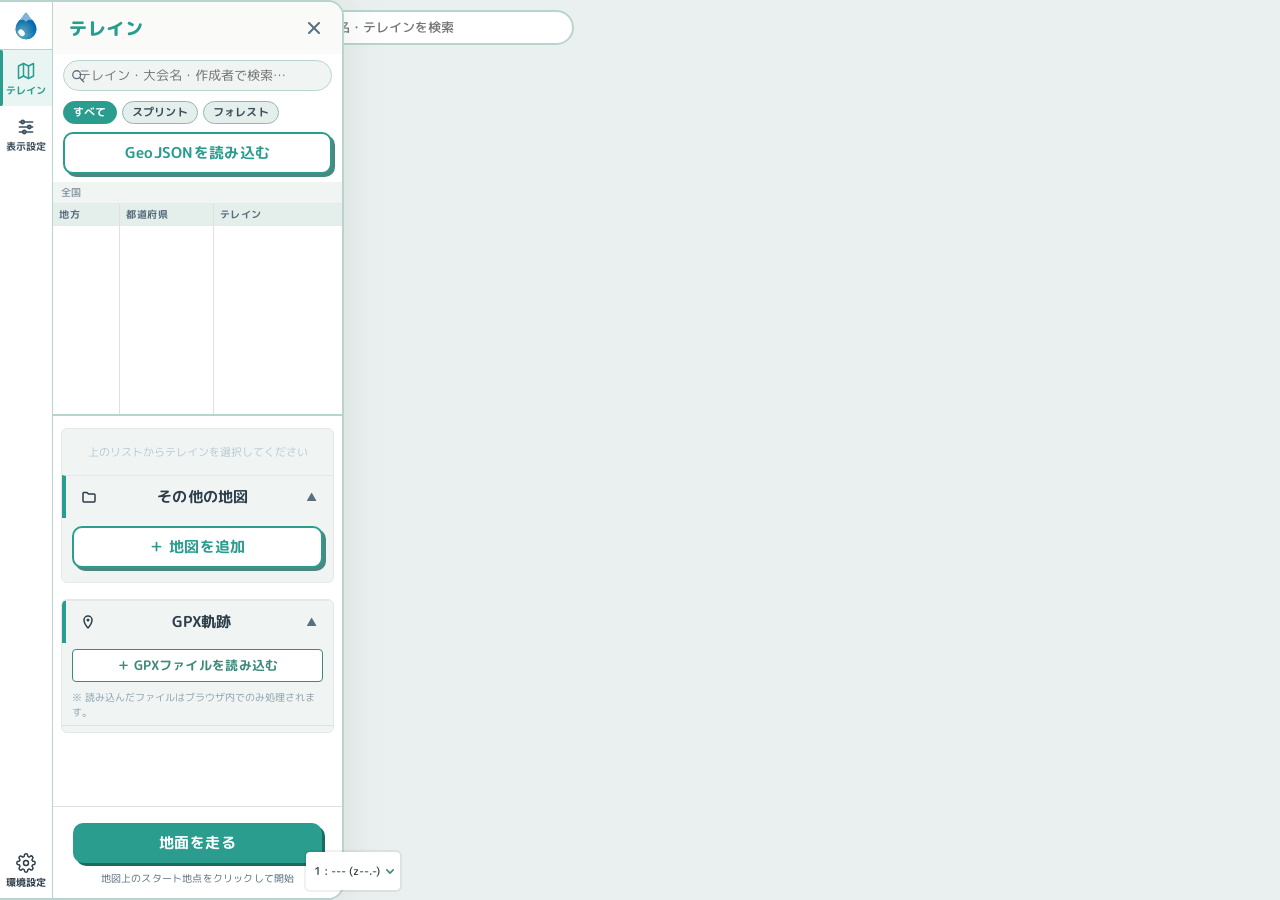
==== commit 24f602c3: "地形・ナビを4カードグリッドUIに統合（等高線・磁北線・3D地形・3D建物） - 等高線・磁北線・3D地形・3D建物を4列グリッドのタイルカード形式に統一 - カードラベルをカード内に表示、プルダウン" ====
--- a/index.html
+++ b/index.html
@@ -456,67 +456,57 @@
         <!-- グループ: 地形・ナビ -->
         <div class="settings-group">
           <div class="settings-group-title">地形・ナビ</div>
-          <!-- 等高線・磁北線タイルカード（横並び） -->
+          <!-- 地形・ナビ タイルカード（4列グリッド） -->
           <div class="setting-row bm-row layer-pair-row">
             <div class="layer-card-wrapper">
-              <span class="layer-card-title">等高線</span>
               <div class="bm-card active" id="contour-card">
-                <img class="bm-card-img" id="contour-card-img" src="assets/thumbnails/contour-1m.png" alt="">
-                <div class="bm-card-label-group">
-                  <select id="sel-contour-dem" class="bm-card-select">
-                    <option value="q1m" selected>Q地図 1m</option>
-                    <option value="dem5a">DEM5A</option>
-                  </select>
-                  <select id="sel-contour-interval" class="bm-card-select">
-                    <option value="1">1m</option>
-                    <option value="2">2m</option>
-                    <option value="2.5">2.5m</option>
-                    <option value="5" selected>5m</option>
-                    <option value="10">10m</option>
-                  </select>
-                </div>
-              </div>
+                <img class="bm-card-img" id="contour-card-img" src="assets/thumbnails/contour.png" alt="">
+                <div class="bm-card-label">等高線</div>
+              </div>
+              <select id="sel-contour-dem" class="layer-card-select">
+                <option value="q1m" selected>Q地図 1m</option>
+                <option value="dem5a">DEM5A</option>
+              </select>
+              <select id="sel-contour-interval" class="layer-card-select">
+                <option value="1">1m</option>
+                <option value="2">2m</option>
+                <option value="2.5">2.5m</option>
+                <option value="5" selected>5m</option>
+                <option value="10">10m</option>
+              </select>
             </div>
             <div class="layer-card-wrapper">
-              <span class="layer-card-title">磁北線</span>
               <div class="bm-card active" id="magnetic-card">
                 <img class="bm-card-img" src="assets/thumbnails/magnetic-north.png" alt="">
-                <div class="bm-card-label-group">
-                  <select id="sel-magnetic-combined" class="bm-card-select">
-                    <option value="120">120m</option>
-                    <option value="150">150m</option>
-                    <option value="250">250m</option>
-                    <option value="300" selected>300m</option>
-                    <option value="500">500m</option>
-                  </select>
-                </div>
-              </div>
-            </div>
-          </div>
-          <div class="setting-row toggle-left">
-            <div class="setting-left">
-              <label for="chk-exaggeration" class="setting-label">3D地形</label>
-              <label class="toggle-switch">
-                <input type="checkbox" id="chk-exaggeration" checked />
-                <span class="toggle-slider"></span>
-              </label>
-            </div>
-            <div class="setting-right">
-              <input type="range" id="slider-exaggeration" min="0.5" max="3" step="0.1" value="1.0"
-                class="ui-slider" />
-              <span class="opacity-val" id="val-exaggeration">1.0×</span>
-            </div>
-          </div>
-          <div class="setting-row toggle-left">
-            <div class="setting-left">
-              <label for="chk-building" class="setting-label">3D建物</label>
-              <label class="toggle-switch">
-                <input type="checkbox" id="chk-building" checked />
-                <span class="toggle-slider"></span>
-              </label>
-            </div>
-            <div class="setting-right">
-              <select id="sel-building" class="setting-select">
+                <div class="bm-card-label">磁北線</div>
+              </div>
+              <select id="sel-magnetic-combined" class="layer-card-select">
+                <option value="120">120m</option>
+                <option value="150">150m</option>
+                <option value="250">250m</option>
+                <option value="300" selected>300m</option>
+                <option value="500">500m</option>
+              </select>
+            </div>
+            <div class="layer-card-wrapper">
+              <div class="bm-card active" id="terrain3d-card">
+                <img class="bm-card-img" src="assets/thumbnails/3d-terrain.png" alt="">
+                <div class="bm-card-label">3D地形</div>
+              </div>
+              <select id="sel-terrain-exaggeration" class="layer-card-select">
+                <option value="1" selected>×1</option>
+                <option value="1.5">×1.5</option>
+                <option value="2">×2</option>
+                <option value="3">×3</option>
+                <option value="5">×5</option>
+              </select>
+            </div>
+            <div class="layer-card-wrapper">
+              <div class="bm-card active" id="building3d-card">
+                <img class="bm-card-img" src="assets/thumbnails/3d-building.png" alt="">
+                <div class="bm-card-label">3D建物</div>
+              </div>
+              <select id="sel-building" class="layer-card-select">
                 <option value="plateau" selected>PLATEAU</option>
                 <option value="plateau-lod2">PLATEAU LOD2</option>
                 <option value="ofm">OpenFreeMap</option>
--- a/style.css
+++ b/style.css
@@ -1306,46 +1306,16 @@
 .layer-pair-row .bm-card:not(.active) {
   opacity: 0.45;
 }
-/* カード内ラベルグループ: 絶対配置コンテナ（1段・2段共通） */
-.bm-card-label-group {
-  position: absolute;
-  bottom: 1px;
-  left: 1px;
-  right: 1px;
-  z-index: 2;
-  display: flex;
-  flex-direction: column;
-}
-/* カード内セレクト: .bm-card-label と同じ見た目 */
-.bm-card-label-group .custom-select-wrap.bm-card-select {
-  display: flex;
-}
-.bm-card-label-group .custom-select-wrap.bm-card-select > .cascade-btn {
+/* カード下セレクト（等高線・磁北線・3D地形・3D建物） */
+.layer-card-wrapper .custom-select-wrap.layer-card-select {
+  display: flex;
+}
+.layer-card-wrapper .custom-select-wrap.layer-card-select > .cascade-btn {
   min-height: 20px !important;
   font-size: var(--font-xs) !important;
   padding: 0 var(--chevron-pad-r) 1px 5px !important;
-  color: var(--on-primary) !important;
-  background-color: var(--overlay-base) !important;
-  background-image: var(--chevron-down) !important;
-  backdrop-filter: blur(2px);
-  -webkit-backdrop-filter: blur(2px);
-  border: none !important;
-  border-radius: 0 !important;
+  border-radius: 4px !important;
   text-align: center;
-}
-/* 最後のセレクトのみ下角丸 */
-.bm-card-label-group .custom-select-wrap.bm-card-select:last-child > .cascade-btn {
-  border-radius: 0 0 calc(var(--bm-card-radius, 12px) - 1px) calc(var(--bm-card-radius, 12px) - 1px) !important;
-}
-/* 2段目との仕切り線 */
-.bm-card-label-group .custom-select-wrap.bm-card-select:not(:last-child) > .cascade-btn {
-  border-bottom: 1px solid rgba(255,255,255,0.2) !important;
-}
-.bm-card.active .bm-card-label-group .custom-select-wrap.bm-card-select > .cascade-btn {
-  background-color: color-mix(in srgb, var(--primary) 75%, transparent) !important;
-}
-.bm-card-label-group .custom-select-wrap.bm-card-select > .cascade-btn:hover {
-  background-color: color-mix(in srgb, var(--primary) 85%, transparent) !important;
 }
 
 .bm-thumb-actions {
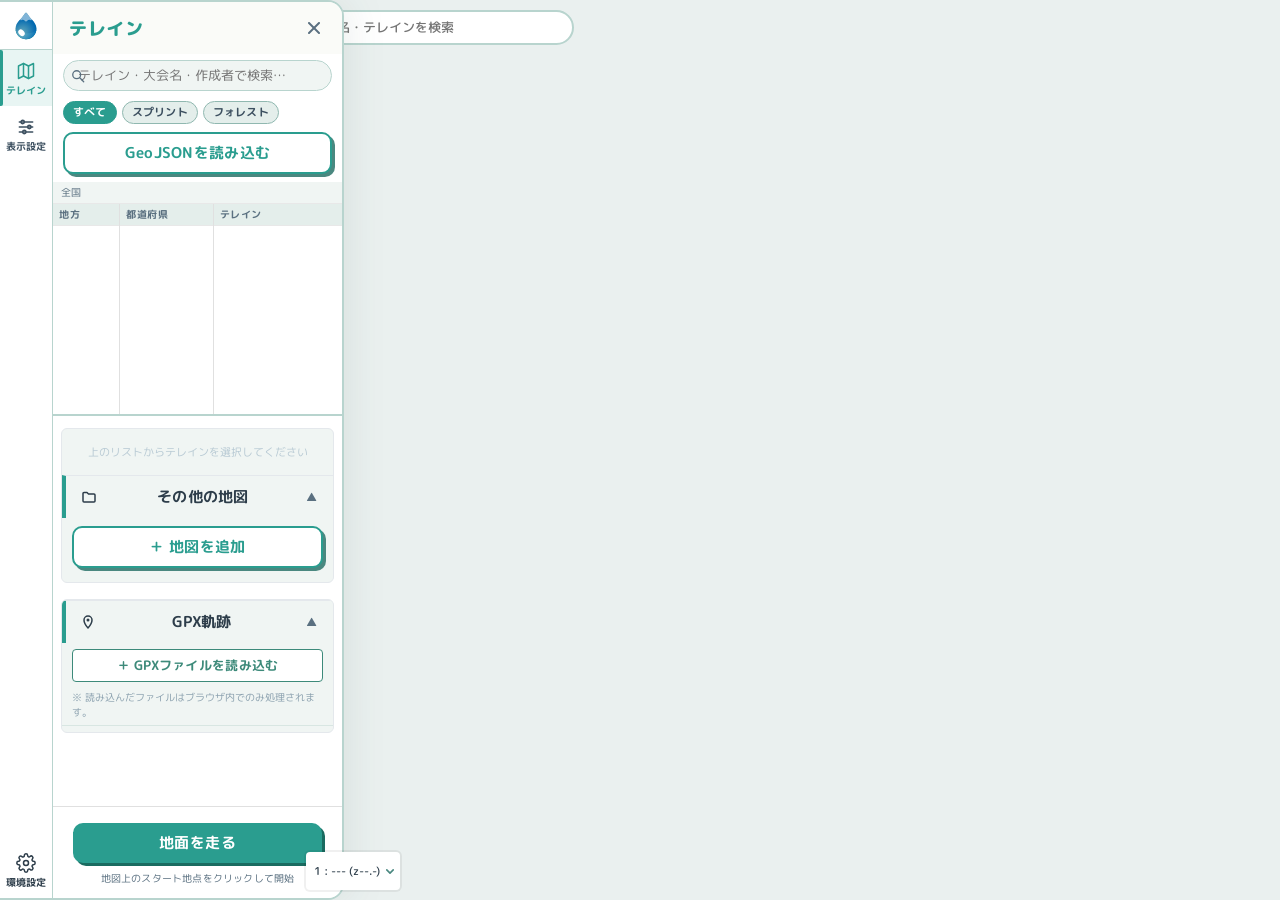
==== commit c2a5703c: "PLATEAU LOD2/LOD3を公式APIから動的取得する都市選択UIを実装 - PLATEAU公式API(plateau-datasets)からLOD2/LOD3の建物データを動的取得 - se" ====
--- a/index.html
+++ b/index.html
@@ -464,7 +464,7 @@
                 <div class="bm-card-label">等高線</div>
               </div>
               <select id="sel-contour-dem" class="layer-card-select">
-                <option value="q1m" selected>Q地図 1m</option>
+                <option value="q1m" selected>Q地図1m</option>
                 <option value="dem5a">DEM5A</option>
               </select>
               <select id="sel-contour-interval" class="layer-card-select">
@@ -508,9 +508,19 @@
               </div>
               <select id="sel-building" class="layer-card-select">
                 <option value="plateau" selected>PLATEAU</option>
-                <option value="plateau-lod2">PLATEAU LOD2</option>
+                <option value="plateau-lod2-api">PLATEAU LOD2</option>
+                <option value="plateau-lod3-api">PLATEAU LOD3</option>
                 <option value="ofm">OpenFreeMap</option>
               </select>
+              <!-- PLATEAU LOD2/LOD3 API 都市選択UI（LOD2/LOD3選択時のみ表示） -->
+              <div id="plateau-city-picker" style="display:none">
+                <select id="sel-plateau-pref" class="layer-card-select">
+                  <option value="">都道府県を選択</option>
+                </select>
+                <select id="sel-plateau-city" class="layer-card-select" disabled>
+                  <option value="">市区町村を選択</option>
+                </select>
+              </div>
             </div>
           </div>
         </div>
--- a/style.css
+++ b/style.css
@@ -1281,15 +1281,17 @@
 /* bm-row のflex/column を上書き: ベースマップと同じ4列グリッドを流用 */
 .setting-row.layer-pair-row {
   display: grid;
-  grid-template-columns: repeat(4, 1fr);
+  /* minmax(0, 1fr): コンテンツ幅に引きずられず4列を常に均等固定 */
+  grid-template-columns: repeat(4, minmax(0, 1fr));
   gap: 2px;
 }
-/* 各カードの列（タイトル＋カード） */
+/* 各カードの列（カード＋プルダウン） */
 .layer-card-wrapper {
   display: flex;
   flex-direction: column;
   align-items: stretch;
   gap: 2px;
+  min-width: 0; /* グリッドセルからのはみ出しを防止 */
 }
 .layer-card-title {
   font-size: var(--font-sm);
@@ -1302,20 +1304,38 @@
   width: 100%;
   aspect-ratio: 1 / 1;
 }
-/* 非アクティブ時は半透明 */
-.layer-pair-row .bm-card:not(.active) {
-  opacity: 0.45;
+/* 非アクティブ時はベースマップカードと同じスタイル（border-subtleの枠線のみ） */
+/* PLATEAU 都市ピッカー（LOD2/LOD3選択時にカード下に表示） */
+#plateau-city-picker {
+  display: flex;
+  flex-direction: column;
+  gap: 2px;
+  width: 100%;
+  min-width: 0;
+}
+/* ピッカー内のセレクトも同じスタイルを継承 */
+#plateau-city-picker .custom-select-wrap.layer-card-select,
+#plateau-city-picker select.layer-card-select {
+  width: 100%;
+  min-width: 0;
 }
 /* カード下セレクト（等高線・磁北線・3D地形・3D建物） */
 .layer-card-wrapper .custom-select-wrap.layer-card-select {
   display: flex;
+  width: 100%;
+  min-width: 0; /* テキスト幅でラッパーが広がるのを防止 */
 }
 .layer-card-wrapper .custom-select-wrap.layer-card-select > .cascade-btn {
+  flex: 1;
+  min-width: 0;
   min-height: 20px !important;
   font-size: var(--font-xs) !important;
   padding: 0 var(--chevron-pad-r) 1px 5px !important;
   border-radius: 4px !important;
   text-align: center;
+  overflow: hidden;
+  text-overflow: ellipsis;
+  white-space: nowrap;
 }
 
 .bm-thumb-actions {
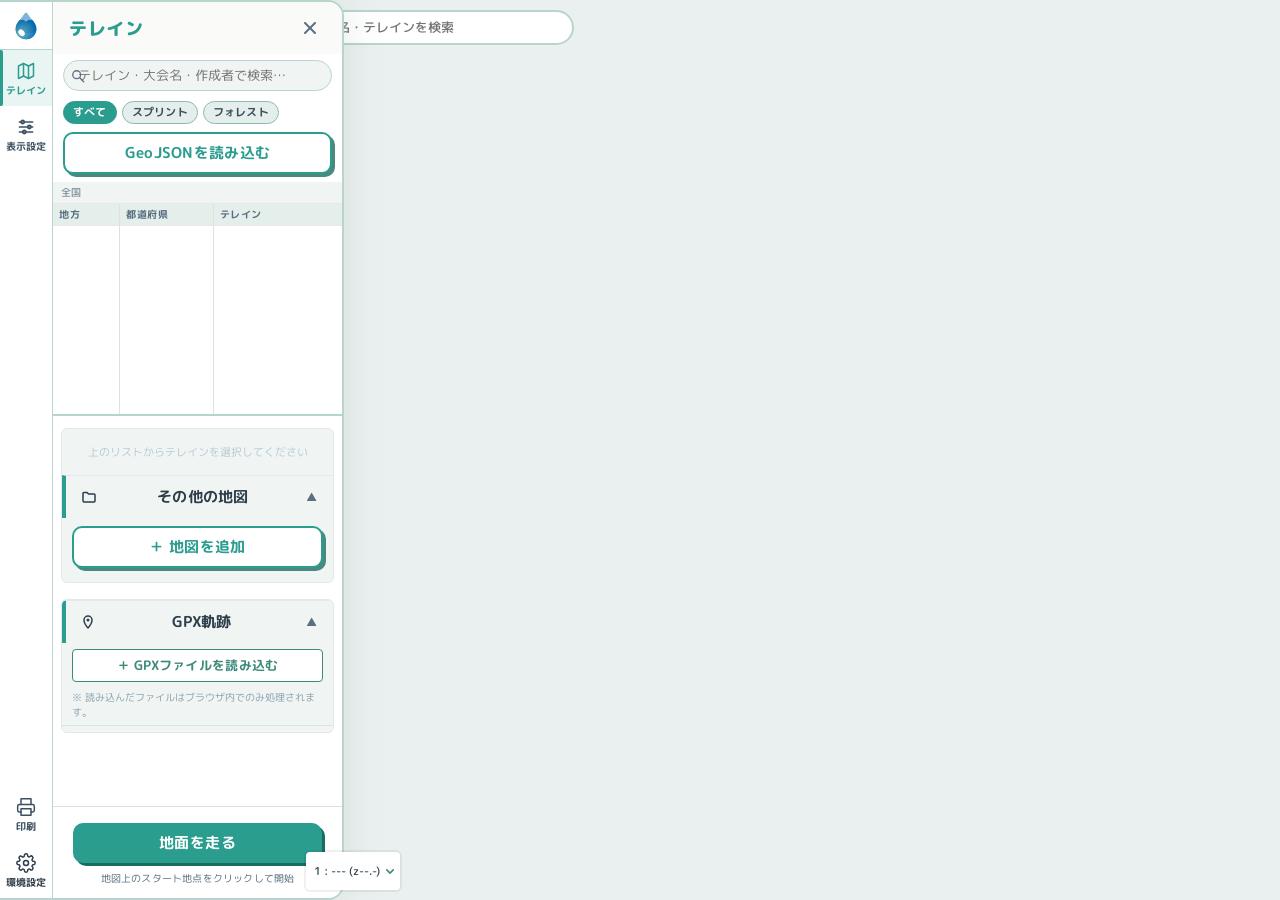
==== commit 30eae149: "feat: 印刷パネルを左サイドバーに移動し地図フレームオーバーレイを追加 - 旧印刷モーダル（print-overlay）を廃止し、左サイドバーに panel-print を追加 - サイドバー下部" ====
--- a/index.html
+++ b/index.html
@@ -113,6 +113,18 @@
 <body>
 <!-- 地図を描画するコンテナ要素 -->
 <div id="map"></div>
+<!-- 開発者向け切り取り枠オーバーレイ（非表示） -->
+<div id="dev-crop-overlay" style="display:none;position:fixed;inset:0;pointer-events:none;z-index:9000">
+  <svg id="dev-crop-svg" width="100%" height="100%" style="position:absolute;inset:0"></svg>
+</div>
+<!-- 印刷範囲フレームオーバーレイ（印刷パネル表示時に表示） -->
+<div id="print-frame-overlay">
+  <div id="pf-top" class="pf-mask"></div>
+  <div id="pf-bottom" class="pf-mask"></div>
+  <div id="pf-left" class="pf-mask"></div>
+  <div id="pf-right" class="pf-mask"></div>
+  <div id="pf-box"></div>
+</div>
 
 <!-- 統合検索ボックス（常時表示・サイドバー幅に連動） -->
 <div id="unified-search">
@@ -190,6 +202,17 @@
     </button>
     <!-- スペーサー: 以降のボタンをバー下部に寄せる -->
     <div class="sidebar-nav-spacer"></div>
+    <!-- 印刷・エクスポートパネルを開くボタン -->
+    <button class="sidebar-nav-btn" data-panel="print" title="印刷・エクスポート">
+      <span class="nav-icon">
+        <svg xmlns="http://www.w3.org/2000/svg" width="20" height="20" viewBox="0 0 24 24" fill="none" stroke="currentColor" stroke-width="1.8" stroke-linecap="round" stroke-linejoin="round" aria-hidden="true">
+          <polyline points="6 9 6 2 18 2 18 9"/>
+          <path d="M6 18H4a2 2 0 0 1-2-2v-5a2 2 0 0 1 2-2h16a2 2 0 0 1 2 2v5a2 2 0 0 1-2 2h-2"/>
+          <rect x="6" y="14" width="12" height="8"/>
+        </svg>
+      </span>
+      <span class="nav-label">印刷</span>
+    </button>
     <!-- 環境設定モーダルを開くボタン -->
     <button class="sidebar-modal-btn" id="sys-settings-open-btn" title="環境設定">
       <span class="nav-icon">
@@ -314,11 +337,10 @@
       <div class="sidebar-section-header">表示設定<button class="sidebar-close-btn" title="パネルを閉じる" aria-label="パネルを閉じる"><svg width="12" height="12" viewBox="0 0 12 12" fill="none" stroke="currentColor" stroke-width="2" stroke-linecap="round"><line x1="1" y1="1" x2="11" y2="11"/><line x1="11" y1="1" x2="1" y2="11"/></svg></button></div>
       <div class="sidebar-scroll">
 
-        <!-- グループ: 地図表示 -->
+        <!-- グループ: ベースマップ -->
         <div class="settings-group">
-          <div class="settings-group-title">地図表示</div>
+          <div class="settings-group-title">ベースマップ</div>
           <div class="setting-row bm-row">
-            <span class="setting-label">ベースマップ</span>
             <div id="basemap-cards" class="bm-cards">
               <button class="bm-card active" data-key="orilibre">
                 <img class="bm-card-img" src="assets/thumbnails/orilibre.png" alt="">
@@ -344,27 +366,15 @@
                 <img class="bm-card-img" src="assets/thumbnails/osm.png" alt="">
                 <span class="bm-card-label">OSM</span>
               </button>
-              <!-- CS立体図カード（非表示中）
-              <button class="bm-card" data-key="cs-1m">
-                <img class="bm-card-img" src="assets/thumbnails/cs-1m.png" alt="">
-                <span class="bm-card-label">CS 1m</span>
-              </button>
-              <button class="bm-card" data-key="cs-0.5m">
-                <img class="bm-card-img" src="assets/thumbnails/cs-0.5m.png" alt="">
-                <span class="bm-card-label">CS 0.5m</span>
-              </button>
-              -->
-            </div>
-            <!-- サムネイル生成UI（開発用・非表示中）
-            <div class="bm-thumb-actions">
-              <button id="btn-orilibre-thumb" class="bm-thumb-btn" type="button">OriLibreサムネ生成</button>
-              <span class="bm-thumb-note">現在の表示範囲から正方形で取得</span>
-            </div>
-            -->
-          </div>
+            </div>
+          </div>
+        </div>
+
+        <!-- グループ: オーバーレイ -->
+        <div class="settings-group">
+          <div class="settings-group-title">オーバーレイ</div>
           <div class="setting-row bm-row">
             <div class="overlay-header">
-              <span class="setting-label">オーバーレイ</span>
               <span class="opacity-row-label">透明度</span>
               <input type="range" id="slider-cs" min="0" max="1" step="0.05" value="1.0" class="ui-slider" disabled />
             </div>
@@ -379,22 +389,20 @@
               </button>
               <button class="bm-card" data-key="color-contour">
                 <img class="bm-card-img" src="assets/thumbnails/color-contour.svg" alt="">
-                 <span class="bm-card-label">色別等高線</span>
-               </button>
-               <button class="bm-card" data-key="slope">
-                 <img class="bm-card-img" src="assets/thumbnails/color-relief.png" alt="">
-                  <span class="bm-card-label">色別傾斜</span>
-                </button>
-               <button class="bm-card" data-key="cs">
-                 <img class="bm-card-img" src="assets/thumbnails/cs.png" alt="">
-                 <span class="bm-card-label">CS立体図</span>
-               </button>
+                <span class="bm-card-label">色別等高線</span>
+              </button>
+              <button class="bm-card" data-key="slope">
+                <img class="bm-card-img" src="assets/thumbnails/color-relief.png" alt="">
+                <span class="bm-card-label">色別傾斜</span>
+              </button>
+              <button class="bm-card" data-key="cs">
+                <img class="bm-card-img" src="assets/thumbnails/cs.png" alt="">
+                <span class="bm-card-label">CS立体図</span>
+              </button>
             </div>
 
             <!-- 色別標高図コントロール（color-relief 選択時のみ表示） -->
             <div id="color-relief-controls" class="color-relief-ctrls" style="display:none">
-              <!-- ラベル行: "標高(m)  [自動]" -->
-              <!-- ラベル行: "標高(m)  [min]－[max]  [自動]" -->
               <div class="cr-label-row">
                 <span class="cr-label-text">標高(m)</span>
                 <span class="cr-range-display">
@@ -407,7 +415,6 @@
                   自動
                 </button>
               </div>
-              <!-- スライダー行: グラデーションバー（JS 動的更新）+ 三角つまみ -->
               <div class="cr-dual-track">
                 <div class="cr-gradient-track"></div>
                 <div class="cr-selected-track" id="cr-selected-track">
@@ -420,7 +427,19 @@
                 <input type="range" class="cr-range" id="cr-max-slider"
                   min="0" max="4000" step="10" value="500" />
               </div>
-              <button id="btn-color-relief-thumb" class="bm-thumb-btn" type="button" style="margin:6px 0 2px">サムネイル生成</button>
+            </div>
+
+            <!-- 開発者向け: 地図中央切り取りPNG出力 -->
+            <div id="dev-crop-tool" style="margin-top:6px;padding:6px 8px;background:#f5f5f5;border-radius:6px;font-size:11px">
+              <div style="margin-bottom:4px;color:#555;font-weight:bold">📷 切り取り出力（開発用）</div>
+              <div style="display:flex;gap:4px;align-items:center;flex-wrap:wrap">
+                <label style="color:#555">サイズ:</label>
+                <button class="dev-crop-btn" data-w="256" data-h="256">256×256</button>
+                <button class="dev-crop-btn" data-w="512" data-h="256">512×256</button>
+                <label style="color:#555;margin-left:4px">枠:</label>
+                <button id="dev-crop-frame-toggle" style="padding:1px 6px;font-size:10px;border:1px solid #aaa;border-radius:3px;background:#fff;cursor:pointer">表示</button>
+              </div>
+              <div style="color:#888;font-size:10px;margin-top:3px">地図中央の枠内を切り取ります</div>
             </div>
 
             <div id="slope-relief-controls" class="color-relief-ctrls" style="display:none">
@@ -449,23 +468,21 @@
                   min="0" max="90" step="1" value="45" />
               </div>
             </div>
-
-          </div>
-        </div>
-
-        <!-- グループ: 地形・ナビ -->
+          </div>
+        </div>
+
+        <!-- グループ: 等高線・磁北線 -->
         <div class="settings-group">
-          <div class="settings-group-title">地形・ナビ</div>
-          <!-- 地形・ナビ タイルカード（4列グリッド） -->
-          <div class="setting-row bm-row layer-pair-row">
+          <div class="settings-group-title">等高線・磁北線</div>
+          <div class="setting-row bm-row layer-2col-row">
             <div class="layer-card-wrapper">
               <div class="bm-card active" id="contour-card">
                 <img class="bm-card-img" id="contour-card-img" src="assets/thumbnails/contour.png" alt="">
                 <div class="bm-card-label">等高線</div>
               </div>
               <select id="sel-contour-dem" class="layer-card-select">
-                <option value="q1m" selected>Q地図1m</option>
-                <option value="dem5a">DEM5A</option>
+                <option value="q1m" selected>Q地図 1m</option>
+                <option value="dem5a">地理院 DEM5A</option>
               </select>
               <select id="sel-contour-interval" class="layer-card-select">
                 <option value="1">1m</option>
@@ -488,6 +505,13 @@
                 <option value="500">500m</option>
               </select>
             </div>
+          </div>
+        </div>
+
+        <!-- グループ: 3D表示 -->
+        <div class="settings-group">
+          <div class="settings-group-title">3D表示</div>
+          <div class="setting-row bm-row layer-2col-row">
             <div class="layer-card-wrapper">
               <div class="bm-card active" id="terrain3d-card">
                 <img class="bm-card-img" src="assets/thumbnails/3d-terrain.png" alt="">
@@ -512,19 +536,82 @@
                 <option value="plateau-lod3-api">PLATEAU LOD3</option>
                 <option value="ofm">OpenFreeMap</option>
               </select>
-              <!-- PLATEAU LOD2/LOD3 API 都市選択UI（LOD2/LOD3選択時のみ表示） -->
-              <div id="plateau-city-picker" style="display:none">
-                <select id="sel-plateau-pref" class="layer-card-select">
-                  <option value="">都道府県を選択</option>
-                </select>
-                <select id="sel-plateau-city" class="layer-card-select" disabled>
-                  <option value="">市区町村を選択</option>
-                </select>
-              </div>
-            </div>
-          </div>
-        </div>
-
+              <!-- 現在表示中の地域名（LOD2/LOD3選択時のみ表示） -->
+              <div id="plateau-area-label" style="display:none" class="plateau-area-label">—</div>
+            </div>
+          </div>
+        </div>
+
+
+      </div>
+    </div>
+
+    <!-- 🖨 印刷・エクスポート -->
+    <div class="sidebar-section" id="panel-print">
+      <div class="sidebar-section-header">印刷・エクスポート<button class="sidebar-close-btn" title="パネルを閉じる" aria-label="パネルを閉じる"><svg width="12" height="12" viewBox="0 0 12 12" fill="none" stroke="currentColor" stroke-width="2" stroke-linecap="round"><line x1="1" y1="1" x2="11" y2="11"/><line x1="11" y1="1" x2="1" y2="11"/></svg></button></div>
+      <div class="sidebar-scroll">
+
+        <div class="settings-group">
+          <div class="settings-group-title">用紙設定</div>
+          <div class="import-ctrl-group">
+            <div class="import-ctrl-label">用紙サイズ</div>
+            <select id="print-paper-size" class="import-ctrl-select">
+              <option value="A4" selected>A4（210×297 mm）</option>
+              <option value="A3">A3（297×420 mm）</option>
+              <option value="A2">A2（420×594 mm）</option>
+              <option value="A5">A5（148×210 mm）</option>
+              <option value="B4">B4（257×364 mm）</option>
+              <option value="B3">B3（364×515 mm）</option>
+              <option value="B2">B2（515×728 mm）</option>
+              <option value="B5">B5（182×257 mm）</option>
+            </select>
+          </div>
+          <div class="import-ctrl-group">
+            <div class="import-ctrl-label">向き</div>
+            <select id="print-orientation" class="import-ctrl-select">
+              <option value="landscape" selected>横（Landscape）</option>
+              <option value="portrait">縦（Portrait）</option>
+            </select>
+          </div>
+          <div class="import-ctrl-group">
+            <div class="import-ctrl-label">縮尺</div>
+            <select id="print-scale" class="import-ctrl-select">
+              <option value="3000">1:3,000</option>
+              <option value="4000">1:4,000</option>
+              <option value="5000">1:5,000</option>
+              <option value="7500">1:7,500</option>
+              <option value="10000" selected>1:10,000</option>
+              <option value="15000">1:15,000</option>
+              <option value="25000">1:25,000</option>
+            </select>
+          </div>
+        </div>
+
+        <div class="settings-group">
+          <div class="settings-group-title">出力設定</div>
+          <div class="import-ctrl-group">
+            <div class="import-ctrl-label">ファイル形式</div>
+            <select id="print-format" class="import-ctrl-select">
+              <option value="png" selected>PNG</option>
+              <option value="jpeg">JPEG</option>
+              <option value="pdf">PDF</option>
+            </select>
+          </div>
+          <div class="import-ctrl-group">
+            <div class="import-ctrl-label">解像度（dpi）</div>
+            <select id="print-dpi" class="import-ctrl-select">
+              <option value="96" selected>96 dpi（スクリーン）</option>
+              <option value="150">150 dpi</option>
+              <option value="300">300 dpi（印刷用）</option>
+              <option value="600">600 dpi（高精細）</option>
+            </select>
+          </div>
+        </div>
+
+        <div id="print-info" class="print-panel-info"></div>
+        <div class="print-panel-actions">
+          <button id="print-export-btn">エクスポート</button>
+        </div>
 
       </div>
     </div>
@@ -1233,79 +1320,6 @@
 <div id="hint">右クリック+ドラッグ または Ctrl+ドラッグ で3D視点を変更できます</div>
 -->
 
-<!-- 印刷・エクスポートダイアログ -->
-<div id="print-overlay" role="dialog" aria-modal="true" aria-label="印刷・エクスポート">
-  <div id="print-modal-wrapper" class="modal-wrapper">
-    <!-- ヘッダー -->
-    <div id="print-modal-header" class="modal-header">
-      <span>印刷・エクスポート</span>
-      <button id="print-overlay-close-btn" class="modal-close-btn" title="閉じる"><svg width="12" height="12" viewBox="0 0 12 12" fill="none" stroke="currentColor" stroke-width="2" stroke-linecap="round"><line x1="1" y1="1" x2="11" y2="11"/><line x1="11" y1="1" x2="1" y2="11"/></svg></button>
-    </div>
-    <!-- ボディ：プレビューマップ（左） + コントロール（右） -->
-    <div id="print-modal-body">
-      <!-- プレビューマップ -->
-      <div id="print-preview-map"></div>
-      <!-- コントロールパネル -->
-      <div id="print-controls">
-        <div class="import-ctrl-group">
-          <div class="import-ctrl-label">用紙サイズ</div>
-          <select id="print-paper-size" class="import-ctrl-select">
-            <option value="A4" selected>A4（210×297 mm）</option>
-            <option value="A3">A3（297×420 mm）</option>
-            <option value="A2">A2（420×594 mm）</option>
-            <option value="A5">A5（148×210 mm）</option>
-            <option value="B4">B4（257×364 mm）</option>
-            <option value="B3">B3（364×515 mm）</option>
-            <option value="B2">B2（515×728 mm）</option>
-            <option value="B5">B5（182×257 mm）</option>
-          </select>
-        </div>
-        <div class="import-ctrl-group">
-          <div class="import-ctrl-label">向き</div>
-          <select id="print-orientation" class="import-ctrl-select">
-            <option value="landscape" selected>横（Landscape）</option>
-            <option value="portrait">縦（Portrait）</option>
-          </select>
-        </div>
-        <div class="import-ctrl-group">
-          <div class="import-ctrl-label">縮尺</div>
-          <select id="print-scale" class="import-ctrl-select">
-            <option value="3000">1:3,000</option>
-            <option value="4000">1:4,000</option>
-            <option value="5000">1:5,000</option>
-            <option value="7500">1:7,500</option>
-            <option value="10000" selected>1:10,000</option>
-            <option value="15000">1:15,000</option>
-            <option value="25000">1:25,000</option>
-          </select>
-        </div>
-        <div class="import-ctrl-group">
-          <div class="import-ctrl-label">ファイル形式</div>
-          <select id="print-format" class="import-ctrl-select">
-            <option value="png" selected>PNG</option>
-            <option value="jpeg">JPEG</option>
-            <option value="pdf">PDF</option>
-          </select>
-        </div>
-        <div class="import-ctrl-group">
-          <div class="import-ctrl-label">解像度（dpi）</div>
-          <select id="print-dpi" class="import-ctrl-select">
-            <option value="96" selected>96 dpi（スクリーン）</option>
-            <option value="150">150 dpi</option>
-            <option value="300">300 dpi（印刷用）</option>
-            <option value="600">600 dpi（高精細）</option>
-          </select>
-        </div>
-        <div id="print-info" class="import-ctrl-hint"></div>
-      </div>
-    </div>
-    <!-- フッター -->
-    <div id="print-modal-footer">
-      <button id="print-cancel-btn">キャンセル</button>
-      <button id="print-export-btn">エクスポート</button>
-    </div>
-  </div>
-</div>
 
 <!-- 地図右クリックメニュー -->
 <div id="map-context-menu" style="
--- a/style.css
+++ b/style.css
@@ -371,8 +371,10 @@
 /* パネル閉じるボタン */
 .sidebar-close-btn {
   margin-left: auto;
-  width: 24px;
-  height: 24px;
+  width: 32px;
+  height: 32px;
+  min-width: 32px;
+  min-height: 32px;
   border: none;
   background: transparent;
   color: var(--text-muted);
@@ -384,11 +386,18 @@
   align-items: center;
   justify-content: center;
   flex-shrink: 0;
-  transition: background var(--transition), color var(--transition);
+  transform: none !important;
+  transition: background var(--transition), color var(--transition), transform 0s;
+}
+.sidebar-close-btn svg {
+  width: 12px;
+  height: 12px;
+  pointer-events: none;
 }
 .sidebar-close-btn:hover {
   background: var(--primary-light);
   color: var(--primary);
+  transform: none !important;
 }
 
 /* ================================================================
@@ -724,12 +733,11 @@
   border-bottom: 1px solid #e0e0e0;
 }
 .settings-group-title {
-  font-size: var(--font-xs);
+  font-size: var(--font-sm);
   font-weight: var(--font-bold);
-  color: var(--text-disabled);
-  letter-spacing: 0.1em;
-  text-transform: uppercase;
-  padding: 8px 12px 4px;
+  color: var(--text-sub);
+  letter-spacing: 0.03em;
+  padding: 10px 12px 4px;
   user-select: none;
 }
 
@@ -1277,12 +1285,11 @@
   background: color-mix(in srgb, var(--primary) 75%, transparent);
 }
 
-/* ---- レイヤートグルカード（等高線・磁北線）横並びレイアウト ---- */
-/* bm-row のflex/column を上書き: ベースマップと同じ4列グリッドを流用 */
-.setting-row.layer-pair-row {
+/* ---- レイヤートグルカード（等高線・磁北線 / 3D表示）横並びレイアウト ---- */
+/* 2列グリッド: パネル幅を2分割して各カードを配置 */
+.setting-row.layer-2col-row {
   display: grid;
-  /* minmax(0, 1fr): コンテンツ幅に引きずられず4列を常に均等固定 */
-  grid-template-columns: repeat(4, minmax(0, 1fr));
+  grid-template-columns: repeat(2, minmax(0, 1fr));
   gap: 2px;
 }
 /* 各カードの列（カード＋プルダウン） */
@@ -1293,31 +1300,44 @@
   gap: 2px;
   min-width: 0; /* グリッドセルからのはみ出しを防止 */
 }
-.layer-card-title {
-  font-size: var(--font-sm);
-  color: var(--text-main);
-  text-align: center;
-  white-space: nowrap;
-}
-/* カード: ベースマップと同じ正方形 */
-.layer-pair-row .bm-card {
+/* カード: 横長（アスペクト比 2:1） */
+.layer-2col-row .bm-card {
   width: 100%;
-  aspect-ratio: 1 / 1;
-}
+  aspect-ratio: 2 / 1;
+}
+/* OFF時: サムネイルをグレースケール＋半透明にして無効感を表現 */
+.layer-2col-row .bm-card:not(.active) .bm-card-img {
+  filter: grayscale(100%) opacity(55%);
+  transition: filter 0.2s;
+}
+.layer-2col-row .bm-card.active .bm-card-img {
+  filter: none;
+  transition: filter 0.2s;
+}
+
+
+/* OFF時: カード下プルダウンをグレーアウト */
+.layer-card-wrapper:has(.bm-card:not(.active)) .custom-select-wrap.layer-card-select > .cascade-btn {
+  opacity: 0.4;
+  pointer-events: none;
+  cursor: default;
+}
+.layer-card-wrapper:has(.bm-card:not(.active)) .plateau-area-label {
+  opacity: 0.4;
+}
+
 /* 非アクティブ時はベースマップカードと同じスタイル（border-subtleの枠線のみ） */
-/* PLATEAU 都市ピッカー（LOD2/LOD3選択時にカード下に表示） */
-#plateau-city-picker {
-  display: flex;
-  flex-direction: column;
-  gap: 2px;
+/* PLATEAU 現在地域ラベル（LOD2/LOD3選択時にカード下に表示） */
+.plateau-area-label {
   width: 100%;
   min-width: 0;
-}
-/* ピッカー内のセレクトも同じスタイルを継承 */
-#plateau-city-picker .custom-select-wrap.layer-card-select,
-#plateau-city-picker select.layer-card-select {
-  width: 100%;
-  min-width: 0;
+  font-size: var(--font-xs);
+  color: var(--text-sub);
+  padding: 2px 4px;
+  white-space: normal;
+  line-height: 1.45;
+  word-break: break-word;
+  text-align: left;
 }
 /* カード下セレクト（等高線・磁北線・3D地形・3D建物） */
 .layer-card-wrapper .custom-select-wrap.layer-card-select {
@@ -1332,37 +1352,12 @@
   font-size: var(--font-xs) !important;
   padding: 0 var(--chevron-pad-r) 1px 5px !important;
   border-radius: 4px !important;
-  text-align: center;
+  text-align: left;
   overflow: hidden;
   text-overflow: ellipsis;
   white-space: nowrap;
 }
 
-.bm-thumb-actions {
-  display: flex;
-  align-items: center;
-  gap: 6px;
-  width: 100%;
-  margin-top: 2px;
-}
-.bm-thumb-btn {
-  border: 1px solid var(--border-input);
-  background: var(--bg-subtle);
-  color: var(--text-main);
-  border-radius: 4px;
-  padding: 3px 8px;
-  font-size: var(--font-xs);
-  cursor: pointer;
-  white-space: nowrap;
-  transition: background 0.12s, border-color 0.12s, color 0.12s;
-}
-.bm-thumb-btn:hover { background: var(--bg-select); border-color: var(--border-weak); }
-.bm-thumb-btn:disabled { opacity: 0.6; cursor: default; }
-.bm-thumb-note {
-  font-size: var(--font-xs);
-  color: var(--text-muted);
-  line-height: 1.2;
-}
 
 /* ================================================================
    共通スライダー (.ui-slider)
@@ -3640,66 +3635,56 @@
 }
 
 /* ============================================================
-   印刷・エクスポートダイアログ
+   印刷・エクスポートパネル
    ============================================================ */
-#print-overlay {
+
+
+/* 地図上の印刷範囲フレームオーバーレイ */
+#print-frame-overlay {
+  position: fixed;
+  top: 0;
+  left: var(--sidebar-w, 0px);
+  right: 0;
+  bottom: 0;
+  pointer-events: none;
+  z-index: 400;
   display: none;
-  position: fixed;
-  inset: 0;
-  z-index: 50;
-  background: var(--overlay-mid);
-  align-items: center;
-  justify-content: center;
-}
-#print-overlay.visible { display: flex; }
-
-/* モーダル本体: サイズのみ個別定義（装飾は .modal-wrapper で共通管理） */
-#print-modal-wrapper {
-  width: min(92vw, 1040px);
-  height: min(88vh, 720px);
-}
-
-#print-modal-body {
-  flex: 1;
-  display: flex;
-  overflow: hidden;
-  min-height: 0;
-}
-#print-preview-map {
-  flex: 1;
-  min-width: 0;
-  position: relative;
-  background: var(--border-input);
-}
-#print-controls {
-  width: 200px;
-  flex-shrink: 0;
-  background: var(--bg-subtle);
-  color: var(--text-main);
-  padding: 14px 12px;
-  overflow-y: auto;
-  display: flex;
-  flex-direction: column;
-  gap: 14px;
-  font-size: var(--font-base);
-  border-left: 1px solid var(--border-muted);
-}
-#print-modal-footer {
-  display: flex;
-  justify-content: flex-end;
-  align-items: center;
-  gap: 8px;
-  padding: 8px 12px;
-  background: var(--bg-select);
-  flex-shrink: 0;
-  border-top: 1px solid var(--border-muted);
+}
+#print-frame-overlay.visible { display: block; }
+.pf-mask {
+  position: absolute;
+  background: rgba(0, 0, 0, 0.38);
+}
+#pf-top    { top: 0; left: 0; right: 0; }
+#pf-bottom { bottom: 0; left: 0; right: 0; }
+#pf-left   { top: 0; bottom: 0; left: 0; }
+#pf-right  { top: 0; bottom: 0; right: 0; }
+#pf-box {
+  position: absolute;
+  outline: 2px solid rgba(255, 255, 255, 0.9);
+  box-shadow: 0 0 0 1px rgba(0, 0, 0, 0.45);
+}
+
+/* パネル内の情報テキスト */
+.print-panel-info {
+  font-size: var(--font-xs);
+  color: var(--text-muted);
+  white-space: pre-line;
+  line-height: 1.6;
+  padding: 2px 12px 8px;
+}
+
+/* エクスポートボタン */
+.print-panel-actions {
+  padding: 4px 12px 16px;
 }
 #print-export-btn {
+  width: 100%;
   background: var(--primary);
   color: var(--on-primary);
   border: none;
-  border-radius: 3px;
-  padding: 6px 20px;
+  border-radius: 6px;
+  padding: 8px 0;
   font-size: var(--font-base);
   font-weight: var(--font-bold);
   font-family: inherit;
@@ -3708,20 +3693,8 @@
 }
 #print-export-btn:hover { background: var(--primary-hover); }
 #print-export-btn:disabled { background: var(--text-disabled); cursor: not-allowed; }
-#print-cancel-btn {
-  background: var(--bg-surface);
-  color: var(--text-sub);
-  border: 1px solid var(--border-input);
-  border-radius: 3px;
-  padding: 6px 14px;
-  font-size: var(--font-base);
-  font-family: inherit;
-  cursor: pointer;
-  transition: background var(--transition);
-}
-#print-cancel-btn:hover { background: var(--bg-select); color: var(--text-main); }
-
-/* maplibre-gl-export のドロップダウンパネルを非表示（独自ダイアログに置換） */
+
+/* maplibre-gl-export のドロップダウンパネルを非表示（独自実装に置換） */
 .maplibregl-export-list { display: none !important; }
 
 /* ============================================================
@@ -5174,9 +5147,6 @@
   border-radius: 9999px !important;
   font-weight: 600;
 }
-.bm-thumb-btn {
-  border-radius: 8px !important;
-}
 
 /* ---- タイムラインパネル ---- */
 #timeline-panel {
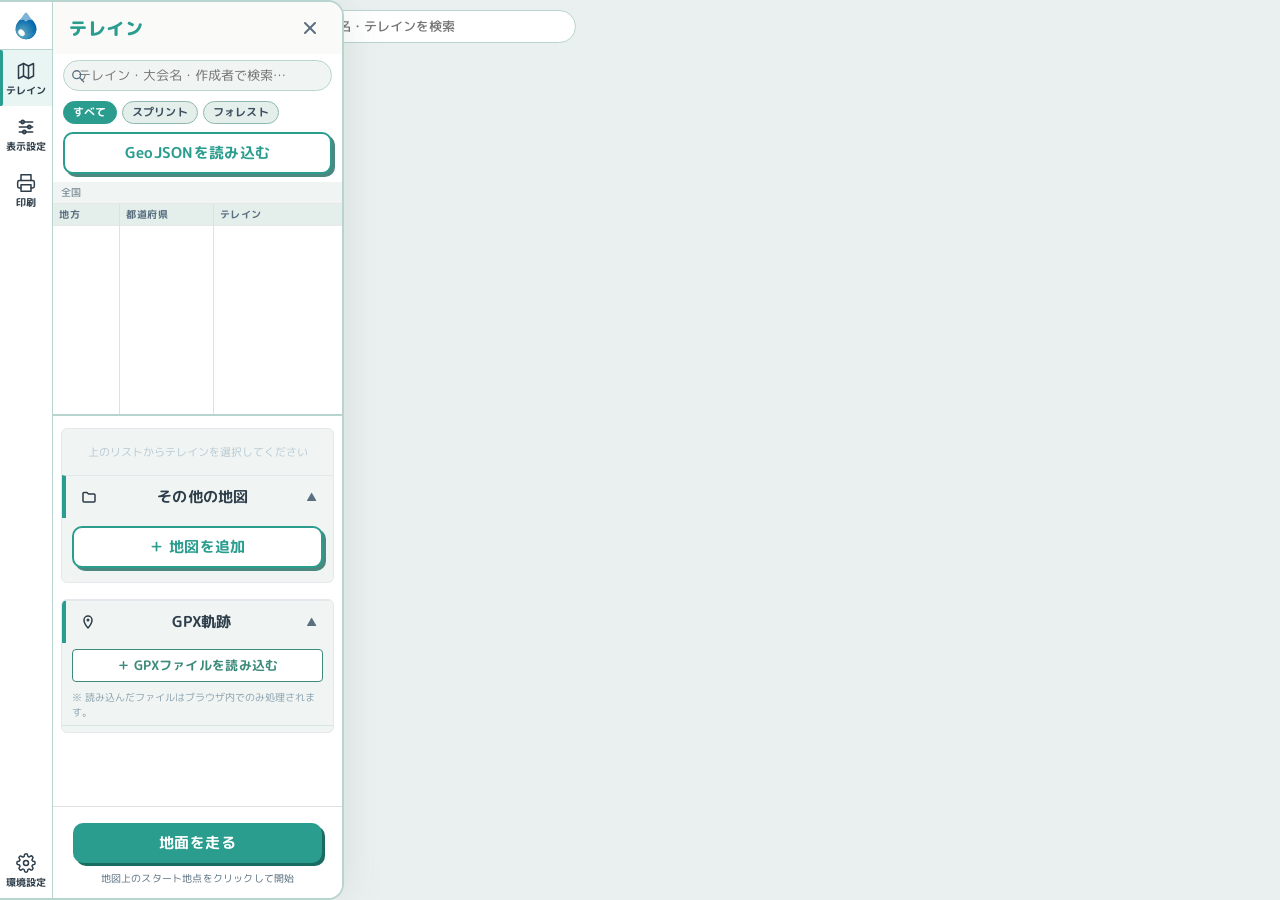
==== commit 71477bef: "fix: (i)ボタンをmaplibregl-ctrl-groupに統合・隙間を10pxに統一 - CustomAttributionControl を map.addControl('bottom-" ====
--- a/index.html
+++ b/index.html
@@ -119,11 +119,7 @@
 </div>
 <!-- 印刷範囲フレームオーバーレイ（印刷パネル表示時に表示） -->
 <div id="print-frame-overlay">
-  <div id="pf-top" class="pf-mask"></div>
-  <div id="pf-bottom" class="pf-mask"></div>
-  <div id="pf-left" class="pf-mask"></div>
-  <div id="pf-right" class="pf-mask"></div>
-  <div id="pf-box"></div>
+  <svg id="print-frame-svg" width="100%" height="100%" style="position:absolute;inset:0"></svg>
 </div>
 
 <!-- 統合検索ボックス（常時表示・サイドバー幅に連動） -->
@@ -200,8 +196,6 @@
       </span>
       <span class="nav-label">表示設定</span>
     </button>
-    <!-- スペーサー: 以降のボタンをバー下部に寄せる -->
-    <div class="sidebar-nav-spacer"></div>
     <!-- 印刷・エクスポートパネルを開くボタン -->
     <button class="sidebar-nav-btn" data-panel="print" title="印刷・エクスポート">
       <span class="nav-icon">
@@ -213,6 +207,8 @@
       </span>
       <span class="nav-label">印刷</span>
     </button>
+    <!-- スペーサー: 以降のボタンをバー下部に寄せる -->
+    <div class="sidebar-nav-spacer"></div>
     <!-- 環境設定モーダルを開くボタン -->
     <button class="sidebar-modal-btn" id="sys-settings-open-btn" title="環境設定">
       <span class="nav-icon">
@@ -481,7 +477,7 @@
                 <div class="bm-card-label">等高線</div>
               </div>
               <select id="sel-contour-dem" class="layer-card-select">
-                <option value="q1m" selected>Q地図 1m</option>
+                <option value="q1m" selected>Q地図 DEM1m</option>
                 <option value="dem5a">地理院 DEM5A</option>
               </select>
               <select id="sel-contour-interval" class="layer-card-select">
--- a/style.css
+++ b/style.css
@@ -107,6 +107,19 @@
   --shadow-md: rgba(0,0,0,0.10);  /* 中シャドウ */
   --shadow-lg: rgba(0,0,0,0.12);   /* 大パネルシャドウ */
 
+  /* ===== 地図コントロール共通 ===== */
+  --control-bg: var(--bg-surface);
+  --control-text: var(--text-sub);
+  --control-text-hover: var(--text-main);
+  --control-border: 1.5px solid var(--border-light);
+  --control-radius: 10px;
+  --control-shadow: none;
+  --control-hover-bg: var(--primary-light);
+  --control-edge-gap: 10px;
+  --control-stack-gap: 8px;
+  --control-icon-btn-size: 29px;
+  --control-icon-radius: var(--control-radius);
+
   /* ===== オーバーレイ（スクリム・モーダル背景） ===== */
   --overlay-light: rgba(0,0,0,0.45); /* 薄いスクリム */
   --overlay-base:  rgba(0,0,0,0.5);  /* 標準スクリム */
@@ -273,7 +286,7 @@
   height: 56px;
   border: none;
   background: transparent;
-  color: var(--text-sub);
+  color: var(--text-main);
   border-radius: 0;
   cursor: pointer;
   display: flex;
@@ -311,10 +324,10 @@
 /* アクティブ時: 左アクセントバー + プライマリカラー */
 .sidebar-nav-btn.active {
   background: var(--primary-light);
-  color: var(--primary);
+  color: var(--text-main);
 }
 .sidebar-nav-btn.active .nav-label {
-  color: var(--primary);
+  color: var(--text-main);
 }
 /* 左端の縦アクセントバー */
 .sidebar-nav-btn.active::before {
@@ -2312,8 +2325,8 @@
 /* ===== 統合検索ボックス（常時表示・サイドバー幅に連動） ===== */
 #unified-search {
   position: absolute;
-  top: 10px;
-  left: calc(var(--sidebar-w, 296px) + 8px);
+  top: var(--control-edge-gap);
+  left: calc(var(--sidebar-w, 296px) + var(--control-edge-gap));
   z-index: 10;
   width: 270px;
 }
@@ -2328,22 +2341,23 @@
   top: 50%;
   transform: translateY(-50%);
   pointer-events: none;
-  color: var(--text-muted);
+  color: var(--control-text);
 }
 #unified-search-input {
   width: 100%;
   box-sizing: border-box;
   padding: 6px 26px 6px 30px;
-  border: none;
-  border-radius: 4px;
+  border: var(--control-border);
+  border-radius: var(--control-radius);
   font-size: var(--font-base);
-  color: var(--text-main);
-  background: var(--bg-surface);
-  box-shadow: 0 0 0 2px var(--shadow-xs);
+  color: var(--control-text);
+  background: var(--control-bg);
+  box-shadow: var(--control-shadow);
   outline: none;
 }
 #unified-search-input:focus {
-  box-shadow: 0 0 0 2px var(--primary);
+  border-color: var(--primary) !important;
+  box-shadow: var(--control-shadow);
 }
 #unified-search-clear {
   position: absolute;
@@ -2354,12 +2368,12 @@
   border: none;
   padding: 2px;
   cursor: pointer;
-  color: var(--text-disabled);
+  color: var(--text-muted);
   line-height: 0;
   border-radius: 50%;
   transition: color 0.15s, background 0.15s;
 }
-#unified-search-clear:hover { color: var(--text-sub); background: var(--bg-hover-btn); }
+#unified-search-clear:hover { color: var(--control-text-hover); background: var(--control-hover-bg); }
 #unified-search-msg {
   font-size: var(--font-xs);
   color: var(--text-muted);
@@ -2368,11 +2382,12 @@
 }
 #unified-search-results {
   margin-top: 4px;
-  border-radius: 4px;
+  border: var(--control-border);
+  border-radius: var(--control-radius);
   overflow-y: auto;
   max-height: 280px;
-  background: var(--bg-surface);
-  box-shadow: 0 0 0 2px var(--shadow-xs);
+  background: var(--control-bg);
+  box-shadow: var(--control-shadow);
 }
 #unified-search-results:empty {
   display: none;
@@ -3210,63 +3225,84 @@
   body { height: 100dvh; }
 }
 
-/* MapLibre 出典コンテナ: 左端をサイドバー幅に合わせてシフト
-   max-width ではなくコンテナごと移動するので確実に重ならない */
+/* 地図コントロール群 */
 .maplibregl-ctrl-bottom-right {
   left: var(--sidebar-w, 296px) !important;
-}
-/* 出典テキスト: 全幅まで使ってから折り返し */
-.maplibregl-ctrl-attrib-inner {
-  white-space: normal !important;
-}
-.maplibregl-ctrl-attrib {
-  background: var(--bg-surface) !important;
-  border-radius: 4px !important;
-  box-shadow: 0 0 0 2px var(--shadow-xs) !important;
-}
-/*
-  展開時: (i)ボタンを position:absolute; bottom:0; right:0 で右下に固定。
-  コンテナは bottom-right アンカーなので bottom:0/right:0 = 画面座標不変。
-  inner に padding-right を付けてテキストとボタンが重ならないようにする。
-*/
-.maplibregl-ctrl-attrib.maplibregl-compact-show {
-  padding: 2px 0 2px 8px; /* 右側は inner の padding-right に委ねる */
-}
-.maplibregl-ctrl-attrib.maplibregl-compact-show .maplibregl-ctrl-attrib-inner {
-  padding-right: 32px; /* ボタン 24px + 余白 8px */
-}
-.maplibregl-ctrl-attrib.maplibregl-compact-show .maplibregl-ctrl-attrib-button {
-  top: auto;
-  bottom: 0; /* position:absolute のまま右下固定 */
-}
-
-/* 縮尺コントロール: 左下に配置（検索ボックスとの重なりを回避）
-   出典が閉じているとき: (i) マークと同じ高さ（bottom: 10px）
-   出典が開いているとき: JS が .above-attrib を付与し出典の上に移動 */
+  right: var(--control-edge-gap) !important;
+  bottom: var(--control-edge-gap) !important;
+  z-index: 20 !important;
+}
+.maplibregl-ctrl-top-right {
+  top: var(--control-edge-gap) !important;
+  right: var(--control-edge-gap) !important;
+  z-index: 20 !important;
+}
+.maplibregl-ctrl-bottom-left {
+  z-index: 20 !important;
+}
+/* コントロールボタン共通レイアウト */
+.maplibregl-ctrl-group button,
+#custom-attrib-toggle {
+  width: var(--control-icon-btn-size);
+  height: var(--control-icon-btn-size);
+  margin: 0;
+  padding: 0;
+  display: flex;
+  align-items: center;
+  justify-content: center;
+  appearance: none !important;
+  -webkit-appearance: none !important;
+  outline: none !important;
+  background: var(--control-bg);
+  color: var(--control-text);
+  cursor: pointer;
+}
+/* group ボタンは wrapper が border/shadow を持つためリセット */
+.maplibregl-ctrl-group button {
+  border: 0;
+  box-shadow: none !important;
+  background-image: none !important;
+}
+
+#custom-attrib-toggle:hover {
+  background: var(--control-hover-bg);
+  color: var(--control-text-hover);
+}
+#custom-attrib-panel {
+  position: fixed;
+  left: calc(var(--sidebar-w, 0px) + var(--control-edge-gap));
+  right: calc(var(--control-icon-btn-size) + var(--control-edge-gap) + var(--control-stack-gap));
+  bottom: var(--control-edge-gap);
+}
+#custom-attrib-inner {
+  white-space: normal;
+  color: var(--control-text);
+  font-size: var(--font-sm);
+  line-height: 1.45;
+  padding: 6px 10px;
+  background: var(--control-bg);
+  border: var(--control-border);
+  border-radius: var(--control-radius);
+  box-shadow: var(--control-shadow);
+}
+#custom-attrib-inner span + span::before { content: " | "; }
+#custom-attrib-inner a { color: inherit; }
+#custom-attrib-inner a:hover { color: var(--control-text-hover); }
+
+/* 縮尺コントロール: 左下に配置（検索ボックスとの重なりを回避） */
 #scale-ctrl-container {
   position: absolute;
-  left: calc(var(--sidebar-w, 296px) + 10px); /* 左パネル右端から10px */
-  bottom: 10px;
+  left: calc(var(--sidebar-w, 296px) + var(--control-edge-gap));
+  bottom: var(--control-edge-gap);
   z-index: 19;
-  transition: bottom 0.2s ease;
-}
-/* 出典が開いたとき: --attrib-h（ResizeObserver が常時更新）分だけ上に逃げる */
-#scale-ctrl-container.above-attrib {
-  bottom: calc(var(--attrib-h, 40px) + 14px);
-}
-.scale-ctrl-select {
-  height: 29px;           /* 全画面ボタンと同じ高さ */
-  box-sizing: border-box;
-  padding: 0 var(--chevron-pad-r) 0 8px;
-  /* 地図コントロール独自外観: 白地・影・ボーダーなしで select{} を上書き */
-  background-color: var(--bg-surface);
-  border: none;
-  border-radius: 4px;
-  font-size: var(--font-sm);
-  box-shadow: 0 0 0 2px var(--shadow-xs);
-}
-.scale-ctrl-select:hover {
-  background-color: var(--primary-light);
+  opacity: 0;
+  pointer-events: none;
+  transition: bottom 0.2s ease, opacity 0.12s ease;
+}
+
+body.map-overlays-ready #scale-ctrl-container {
+  opacity: 1;
+  pointer-events: auto;
 }
 
 /* スマホ向けパネル最適化 */
@@ -3643,27 +3679,14 @@
 #print-frame-overlay {
   position: fixed;
   top: 0;
-  left: var(--sidebar-w, 0px);
+  left: 0;
   right: 0;
   bottom: 0;
   pointer-events: none;
-  z-index: 400;
+  z-index: 5;
   display: none;
 }
 #print-frame-overlay.visible { display: block; }
-.pf-mask {
-  position: absolute;
-  background: rgba(0, 0, 0, 0.38);
-}
-#pf-top    { top: 0; left: 0; right: 0; }
-#pf-bottom { bottom: 0; left: 0; right: 0; }
-#pf-left   { top: 0; bottom: 0; left: 0; }
-#pf-right  { top: 0; bottom: 0; right: 0; }
-#pf-box {
-  position: absolute;
-  outline: 2px solid rgba(255, 255, 255, 0.9);
-  box-shadow: 0 0 0 1px rgba(0, 0, 0, 0.45);
-}
 
 /* パネル内の情報テキスト */
 .print-panel-info {
@@ -3871,10 +3894,13 @@
   /* 縮尺: ボトムナビの上・モバイルは sidebar-w=0 なので左端に 10px 余白 */
   #scale-ctrl-container {
     left: 10px;
-    bottom: calc(54px + env(safe-area-inset-bottom, 0px) + 10px);
+    bottom: calc(54px + env(safe-area-inset-bottom, 0px) + var(--control-edge-gap));
   }
-  #scale-ctrl-container.above-attrib {
-    bottom: calc(54px + env(safe-area-inset-bottom, 0px) + var(--attrib-h, 40px) + 14px);
+
+  #custom-attrib-panel {
+    left: var(--control-edge-gap);
+    right: calc(var(--control-icon-btn-size) + var(--control-edge-gap) + var(--control-stack-gap));
+    bottom: calc(54px + env(safe-area-inset-bottom, 0px) + var(--control-edge-gap));
   }
 }
 
@@ -4942,21 +4968,6 @@
 }
 .pause-hud-btn--danger:hover { background: rgba(185, 40, 40, 0.92); }
 
-/* ---- 印刷・エクスポート カスタムコントロールボタン ----
-   アイコン: @watergis/maplibre-gl-export (MIT License) より流用 */
-.print-ctrl-btn {
-  width: 29px;
-  height: 29px;
-  background-image: url("data:image/svg+xml;charset=UTF-8,%3Csvg xmlns='http://www.w3.org/2000/svg' height='512' width='512' fill='%23333' viewBox='0 0 512 512'%3E%3Cpath d='m422.5 99v-24c0-41.355-33.645-75-75-75h-184c-41.355 0-75 33.645-75 75v24z'/%3E%3Cpath d='m118.5 319v122 26 15c0 16.568 13.431 30 30 30h214c16.569 0 30-13.432 30-30v-15-26-122zm177 128h-80c-8.284 0-15-6.716-15-15s6.716-15 15-15h80c8.284 0 15 6.716 15 15s-6.716 15-15 15zm0-64h-80c-8.284 0-15-6.716-15-15s6.716-15 15-15h80c8.284 0 15 6.716 15 15s-6.716 15-15 15z'/%3E%3Cpath d='m436.5 129h-361c-41.355 0-75 33.645-75 75v120c0 41.355 33.645 75 75 75h13v-80h-9c-8.284 0-15-6.716-15-15s6.716-15 15-15h24 304 24c8.284 0 15 6.716 15 15s-6.716 15-15 15h-9v80h14c41.355 0 75-33.645 75-75v-120c0-41.355-33.645-75-75-75zm-309 94h-48c-8.284 0-15-6.716-15-15s6.716-15 15-15h48c8.284 0 15 6.716 15 15s-6.716 15-15 15z'/%3E%3C/svg%3E");
-  background-position: center;
-  background-repeat: no-repeat;
-  background-size: 70%;
-  border: none;
-  cursor: pointer;
-  padding: 0;
-}
-.print-ctrl-btn:hover { background-color: rgba(0,0,0,0.05); }
-
 /* ================================================================
    CustomSelect — JS が生成するカスタムドロップダウンのスタイル
    ネイティブ <select> の open 状態はブラウザ制御のため CSS で変更不可。
@@ -5003,17 +5014,27 @@
 .custom-select-wrap[data-select-id="speed-select"] { flex-shrink: 0; }
 
 /* ---- .scale-ctrl-select 専用: 地図コントロール外観をボタンに適用 ---- */
-.custom-select-wrap.scale-ctrl-select { height: 29px; }
+.custom-select-wrap.scale-ctrl-select {
+  height: var(--control-icon-btn-size);
+  min-height: var(--control-icon-btn-size);
+}
 .custom-select-wrap.scale-ctrl-select > .cascade-btn {
-  height: 100%;
-  background-color: var(--bg-surface);
-  border: none;
-  box-shadow: 0 0 0 2px var(--shadow-xs);
-  border-radius: 4px;
+  height: var(--control-icon-btn-size) !important;
+  min-height: var(--control-icon-btn-size) !important;
+  background-color: var(--control-bg);
+  color: var(--control-text);
+  border: var(--control-border) !important;
+  box-shadow: var(--control-shadow) !important;
+  border-radius: var(--control-radius) !important;
   padding: 0 var(--chevron-pad-r) 0 8px;
+  font-size: var(--font-sm);
+  line-height: 1.1;
+  font-weight: 600;
+  cursor: pointer;
 }
 .custom-select-wrap.scale-ctrl-select > .cascade-btn:hover {
-  background-color: var(--primary-light);
+  background-color: var(--control-hover-bg);
+  color: var(--control-text-hover);
 }
 
 /* ---- .export-dialog-input 専用: 印刷ダイアログ外観をボタンに適用 ---- */
@@ -5084,13 +5105,13 @@
   border-radius: 9999px !important;
   padding-left: 18px !important;
   padding-right: 18px !important;
-  border: 2px solid var(--border-light) !important;
-  box-shadow: none !important;
+  border: var(--control-border) !important;
+  box-shadow: var(--control-shadow) !important;
   font-weight: 500;
 }
 #unified-search-input:focus {
   border-color: var(--primary) !important;
-  box-shadow: none !important;
+  box-shadow: var(--control-shadow) !important;
 }
 #place-search-input,
 .catalog-search-wrap input {
@@ -5163,14 +5184,24 @@
   border-radius: 50% !important;
 }
 .maplibregl-ctrl-group {
-  border-radius: 14px !important;
-  border: 2px solid var(--border-light) !important;
-  box-shadow: none !important;
-  background: #ffffff !important;
+  border-radius: var(--control-radius) !important;
+  border: var(--control-border) !important;
+  box-shadow: var(--control-shadow) !important;
+  background: var(--control-bg) !important;
   overflow: hidden;
 }
 .maplibregl-ctrl-group button + button {
   border-top: 1px solid var(--border-subtle) !important;
+}
+.maplibregl-ctrl-group button {
+  background: var(--control-bg) !important;
+  color: var(--control-text) !important;
+  width: var(--control-icon-btn-size);
+  height: var(--control-icon-btn-size);
+}
+.maplibregl-ctrl-group button:hover {
+  background: var(--control-hover-bg) !important;
+  color: var(--control-text-hover) !important;
 }
 
 /* ---- スライダーつまみ: シアン丸 ---- */
@@ -5213,12 +5244,6 @@
   border-radius: 8px !important;
 }
 
-.custom-select-wrap.scale-ctrl-select > .cascade-btn {
-  border-radius: 10px !important;
-  border: 1.5px solid var(--border-light) !important;
-  box-shadow: none !important;
-  font-weight: 600;
-}
 
 /* ---- 設定セクション見出し ---- */
 .settings-section-heading {
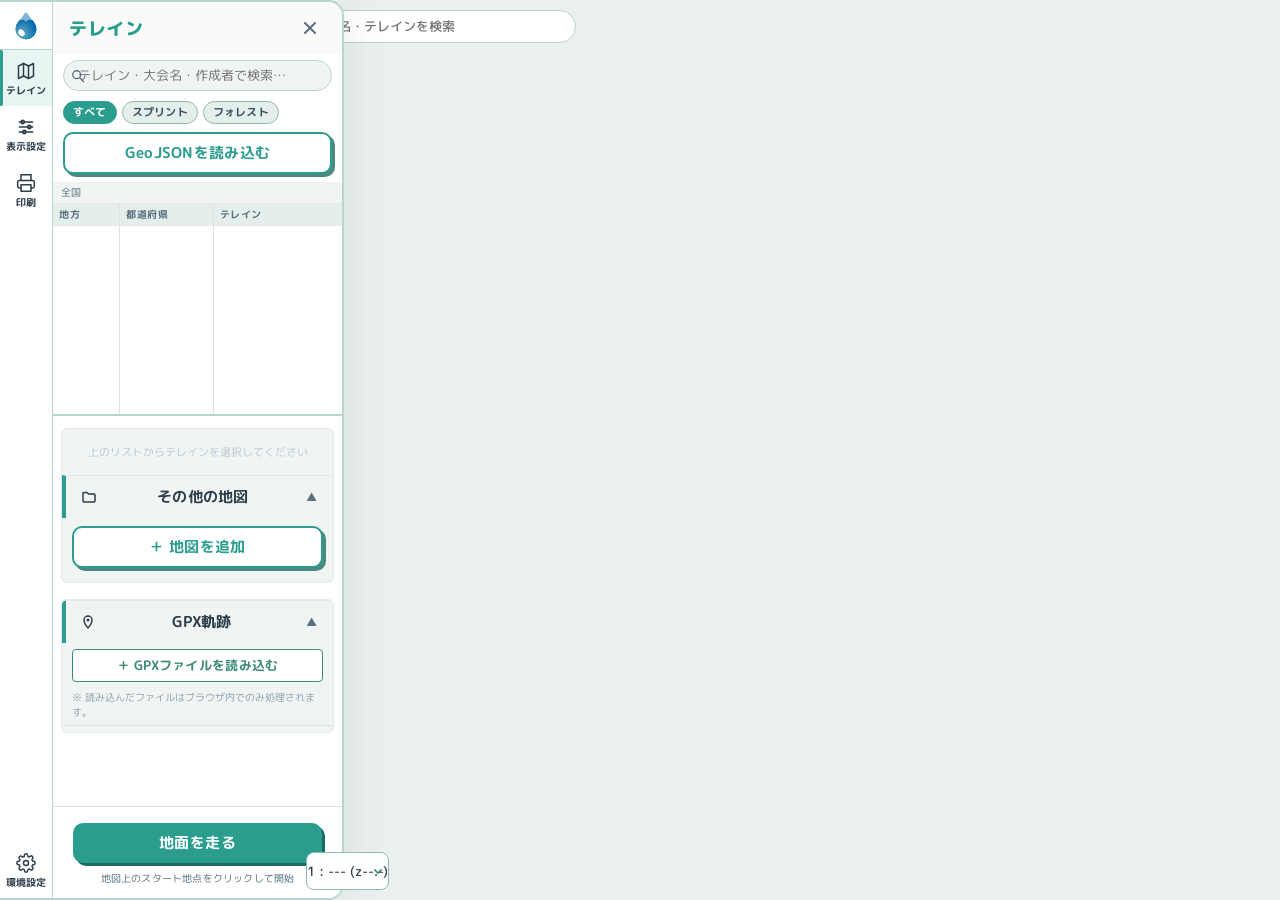
==== commit 9fb3eaf9: "曲率範囲を±0.1に調整し刻みを0.001化" ====
--- a/index.html
+++ b/index.html
@@ -391,9 +391,17 @@
                 <img class="bm-card-img" src="assets/thumbnails/color-relief.png" alt="">
                 <span class="bm-card-label">色別傾斜</span>
               </button>
+              <button class="bm-card" data-key="curvature">
+                <img class="bm-card-img" src="assets/thumbnails/color-relief.png" alt="">
+                <span class="bm-card-label">色別曲率</span>
+              </button>
               <button class="bm-card" data-key="cs">
                 <img class="bm-card-img" src="assets/thumbnails/cs.png" alt="">
                 <span class="bm-card-label">CS立体図</span>
+              </button>
+              <button class="bm-card" data-key="rrim">
+                <img class="bm-card-img" src="assets/thumbnails/rrim.png" alt="">
+                <span class="bm-card-label">赤色立体図</span>
               </button>
             </div>
 
@@ -462,6 +470,34 @@
                   min="0" max="90" step="1" value="0" />
                 <input type="range" class="cr-range" id="sr-max-slider"
                   min="0" max="90" step="1" value="45" />
+              </div>
+            </div>
+
+            <!-- 色別曲率コントロール（curvature 選択時のみ表示） -->
+            <div id="curvature-relief-controls" class="color-relief-ctrls" style="display:none">
+              <div class="cr-label-row">
+                <span class="cr-label-text">曲率(強度)</span>
+                <span class="cr-range-display">
+                  <input type="number" id="cv-min-input" class="cr-num-input" step="0.001" value="-0.05" />
+                  <span class="cr-range-sep">–</span>
+                  <input type="number" id="cv-max-input" class="cr-num-input" step="0.001" value="0.05" />
+                </span>
+                <button id="cv-autofit-btn" class="cr-autofit-btn" title="表示範囲の最小・最大曲率を自動取得">
+                  <svg xmlns="http://www.w3.org/2000/svg" width="11" height="11" viewBox="0 0 24 24" fill="none" stroke="currentColor" stroke-width="2.5" stroke-linecap="round" stroke-linejoin="round" aria-hidden="true"><path d="M3 12a9 9 0 1 0 9-9 9.75 9.75 0 0 0-6.74 2.74L3 8"/><path d="M3 3v5h5"/></svg>
+                  自動
+                </button>
+              </div>
+              <div class="cr-dual-track">
+                <div class="cr-gradient-track" id="cv-gradient-track"></div>
+                <div class="cr-selected-track" id="cv-selected-track">
+                  <div class="cr-selected-drag cr-selected-drag--min" id="cv-selected-min-hit"></div>
+                  <div class="cr-selected-drag cr-selected-drag--move" id="cv-selected-move-hit"></div>
+                  <div class="cr-selected-drag cr-selected-drag--max" id="cv-selected-max-hit"></div>
+                </div>
+                <input type="range" class="cr-range" id="cv-min-slider"
+                  min="-0.1" max="0.1" step="0.001" value="-0.05" />
+                <input type="range" class="cr-range" id="cv-max-slider"
+                  min="-0.1" max="0.1" step="0.001" value="0.05" />
               </div>
             </div>
           </div>
--- a/style.css
+++ b/style.css
@@ -3228,81 +3228,48 @@
 /* 地図コントロール群 */
 .maplibregl-ctrl-bottom-right {
   left: var(--sidebar-w, 296px) !important;
-  right: var(--control-edge-gap) !important;
-  bottom: var(--control-edge-gap) !important;
-  z-index: 20 !important;
-}
-.maplibregl-ctrl-top-right {
-  top: var(--control-edge-gap) !important;
-  right: var(--control-edge-gap) !important;
+}
+.maplibregl-ctrl-top-right,
+.maplibregl-ctrl-bottom-right {
   z-index: 20 !important;
 }
 .maplibregl-ctrl-bottom-left {
   z-index: 20 !important;
 }
-/* コントロールボタン共通レイアウト */
-.maplibregl-ctrl-group button,
-#custom-attrib-toggle {
-  width: var(--control-icon-btn-size);
-  height: var(--control-icon-btn-size);
-  margin: 0;
-  padding: 0;
-  display: flex;
-  align-items: center;
-  justify-content: center;
-  appearance: none !important;
-  -webkit-appearance: none !important;
-  outline: none !important;
-  background: var(--control-bg);
-  color: var(--control-text);
-  cursor: pointer;
-}
-/* group ボタンは wrapper が border/shadow を持つためリセット */
-.maplibregl-ctrl-group button {
-  border: 0;
-  box-shadow: none !important;
-  background-image: none !important;
-}
-
-#custom-attrib-toggle:hover {
-  background: var(--control-hover-bg);
-  color: var(--control-text-hover);
-}
-#custom-attrib-panel {
-  position: fixed;
-  left: calc(var(--sidebar-w, 0px) + var(--control-edge-gap));
-  right: calc(var(--control-icon-btn-size) + var(--control-edge-gap) + var(--control-stack-gap));
-  bottom: var(--control-edge-gap);
-}
-#custom-attrib-inner {
-  white-space: normal;
-  color: var(--control-text);
-  font-size: var(--font-sm);
-  line-height: 1.45;
-  padding: 6px 10px;
-  background: var(--control-bg);
-  border: var(--control-border);
-  border-radius: var(--control-radius);
-  box-shadow: var(--control-shadow);
-}
-#custom-attrib-inner span + span::before { content: " | "; }
-#custom-attrib-inner a { color: inherit; }
-#custom-attrib-inner a:hover { color: var(--control-text-hover); }
-
-/* 縮尺コントロール: 左下に配置（検索ボックスとの重なりを回避） */
+/* 注釈コントロール: 右上コントロール群と外観統一（サイズはMapLibreに委ねる） */
+.maplibregl-ctrl-attrib {
+  border-radius: var(--control-radius) !important;
+  border: var(--control-border) !important;
+  box-shadow: var(--control-shadow) !important;
+  background: var(--control-bg) !important;
+}
+.maplibregl-ctrl-attrib .maplibregl-ctrl-attrib-button {
+  border-radius: var(--control-radius) !important;
+}
+.maplibregl-ctrl-attrib.maplibregl-compact:not(.maplibregl-compact-show) .maplibregl-ctrl-attrib-button:hover {
+  background-color: var(--control-hover-bg) !important;
+}
+.maplibregl-ctrl-attrib-inner {
+  white-space: normal !important;
+}
+/* 展開時: ボタンをコンテナ右下に固定（コンテナが上に広がるため画面位置が変わらない） */
+.maplibregl-ctrl-attrib.maplibregl-compact-show .maplibregl-ctrl-attrib-button {
+  top: auto !important;
+  bottom: 0 !important;
+}
+
+/* 縮尺コントロール: 左下に配置（検索ボックスとの重なりを回避）
+   出典が閉じているとき: (i) マークと同じ高さ（bottom: 10px）
+   出典が開いているとき: JS が .above-attrib を付与し出典の上に移動 */
 #scale-ctrl-container {
   position: absolute;
-  left: calc(var(--sidebar-w, 296px) + var(--control-edge-gap));
-  bottom: var(--control-edge-gap);
+  left: calc(var(--sidebar-w, 296px) + 10px);
+  bottom: 10px;
   z-index: 19;
-  opacity: 0;
-  pointer-events: none;
-  transition: bottom 0.2s ease, opacity 0.12s ease;
-}
-
-body.map-overlays-ready #scale-ctrl-container {
-  opacity: 1;
-  pointer-events: auto;
+  transition: bottom 0.2s ease;
+}
+#scale-ctrl-container.above-attrib {
+  bottom: calc(var(--attrib-h, 40px) + 14px);
 }
 
 /* スマホ向けパネル最適化 */
@@ -3897,10 +3864,8 @@
     bottom: calc(54px + env(safe-area-inset-bottom, 0px) + var(--control-edge-gap));
   }
 
-  #custom-attrib-panel {
-    left: var(--control-edge-gap);
-    right: calc(var(--control-icon-btn-size) + var(--control-edge-gap) + var(--control-stack-gap));
-    bottom: calc(54px + env(safe-area-inset-bottom, 0px) + var(--control-edge-gap));
+  #scale-ctrl-container.above-attrib {
+    bottom: calc(54px + env(safe-area-inset-bottom, 0px) + var(--attrib-h, 40px) + 14px);
   }
 }
 
@@ -5177,12 +5142,7 @@
 }
 
 /* ---- MapLibre コントロール: 丸ボタン ---- */
-.maplibregl-ctrl-zoom-in,
-.maplibregl-ctrl-zoom-out,
-.maplibregl-ctrl-compass,
-.maplibregl-ctrl-geolocate {
-  border-radius: 50% !important;
-}
+/* グループの overflow:hidden が角丸クリッピングを担うため個別設定不要 */
 .maplibregl-ctrl-group {
   border-radius: var(--control-radius) !important;
   border: var(--control-border) !important;
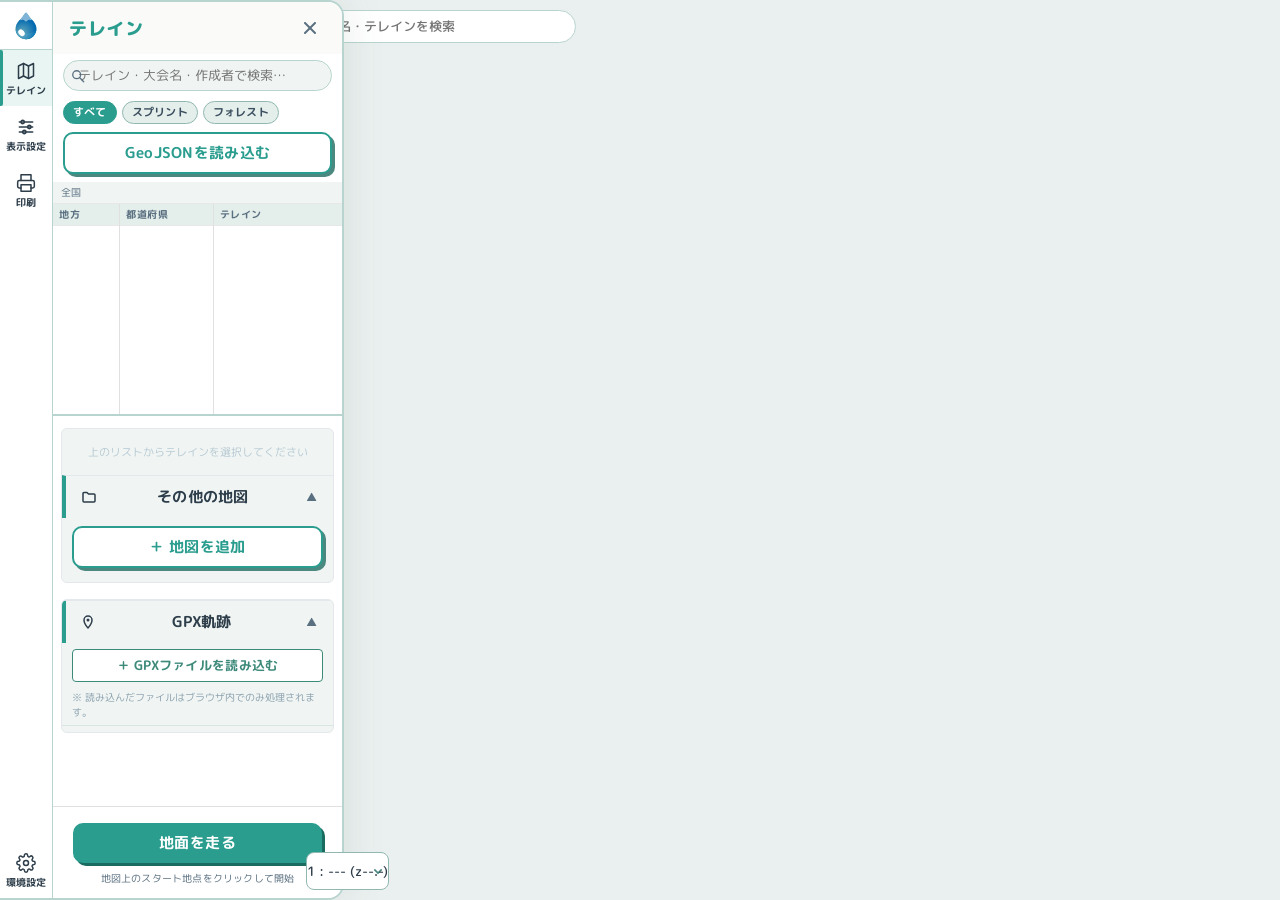
==== commit 9608ed18: "feat: 磁気偏角モデル選択（WMM2020/WMM2025/国土地理院2020）をUIプルダウンで切替可能に" ====
--- a/index.html
+++ b/index.html
@@ -529,6 +529,11 @@
                 <img class="bm-card-img" src="assets/thumbnails/magnetic-north.png" alt="">
                 <div class="bm-card-label">磁北線</div>
               </div>
+              <select id="sel-magnetic-model" class="layer-card-select">
+                <option value="wmm2020">WMM2020（旧）</option>
+                <option value="wmm2025" selected>WMM2025</option>
+                <option value="gsi2020">国土地理院2020（日本専用）</option>
+              </select>
               <select id="sel-magnetic-combined" class="layer-card-select">
                 <option value="120">120m</option>
                 <option value="150">150m</option>
